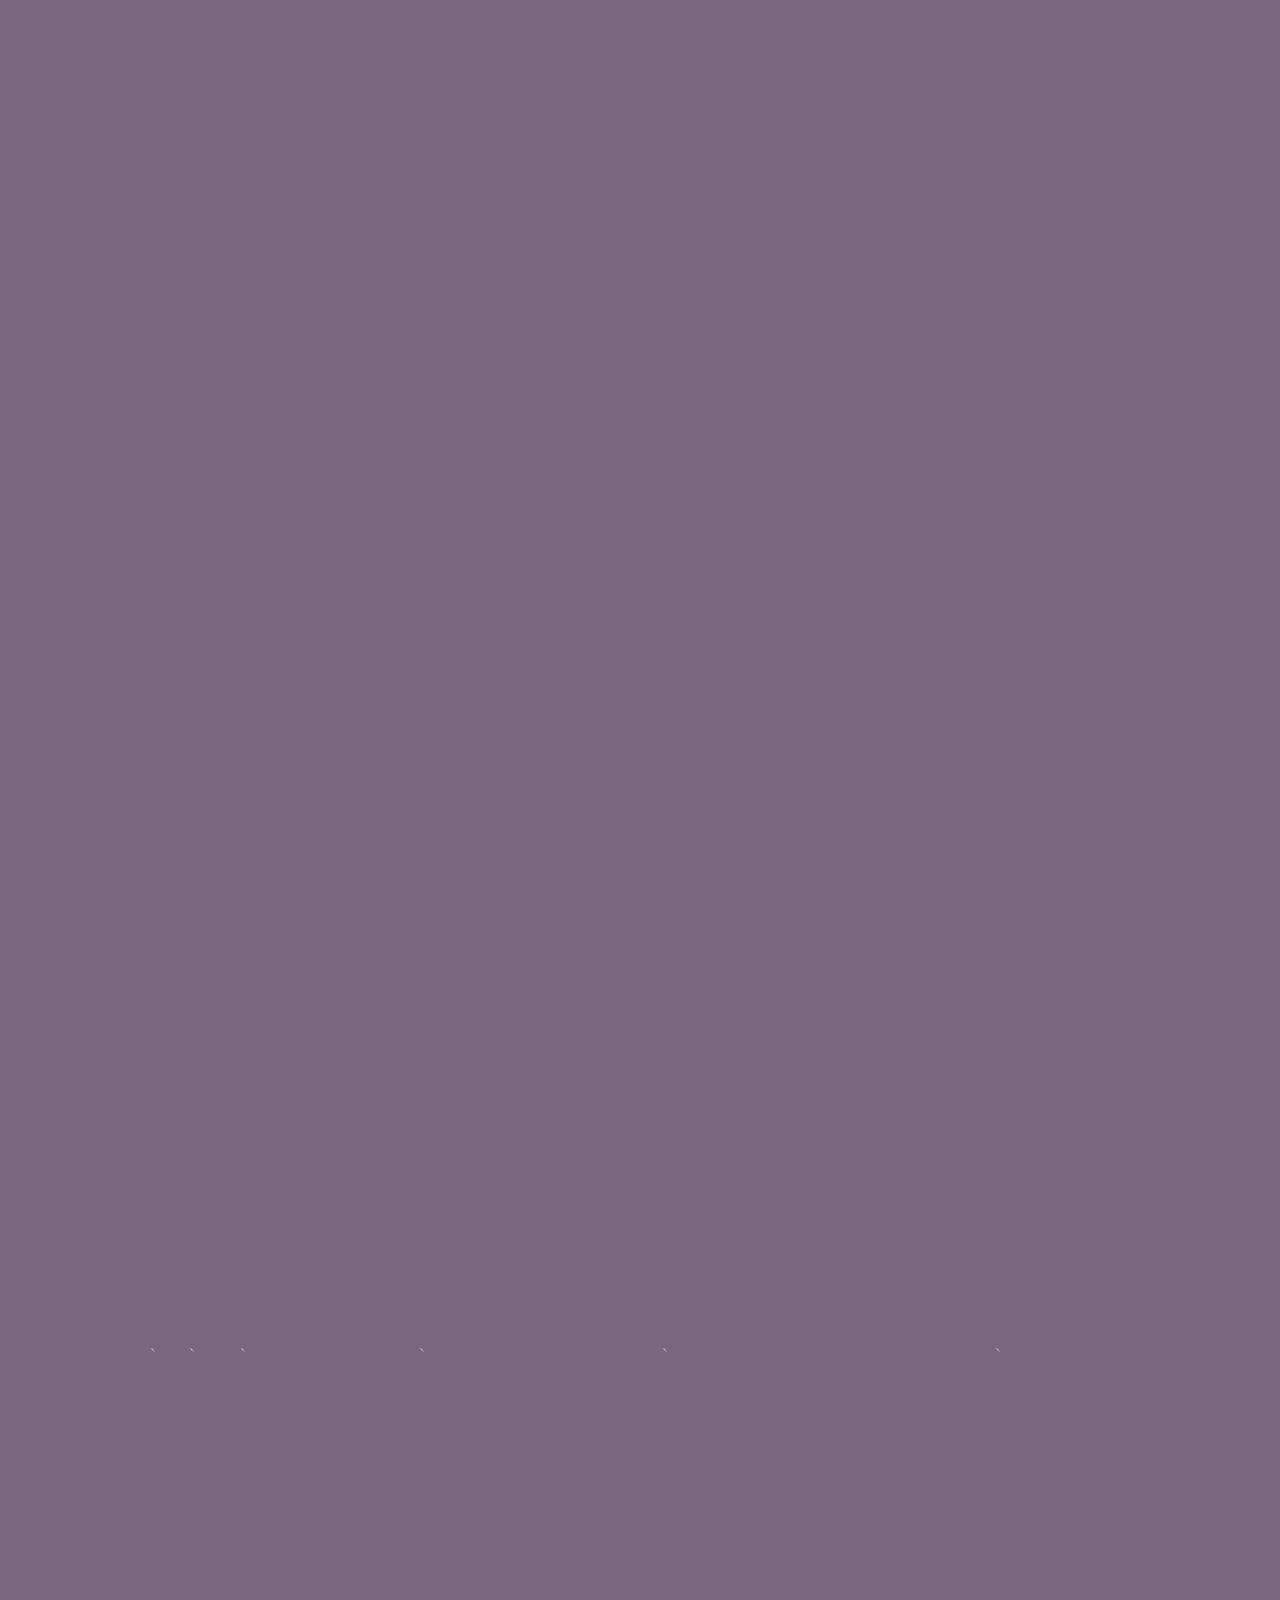
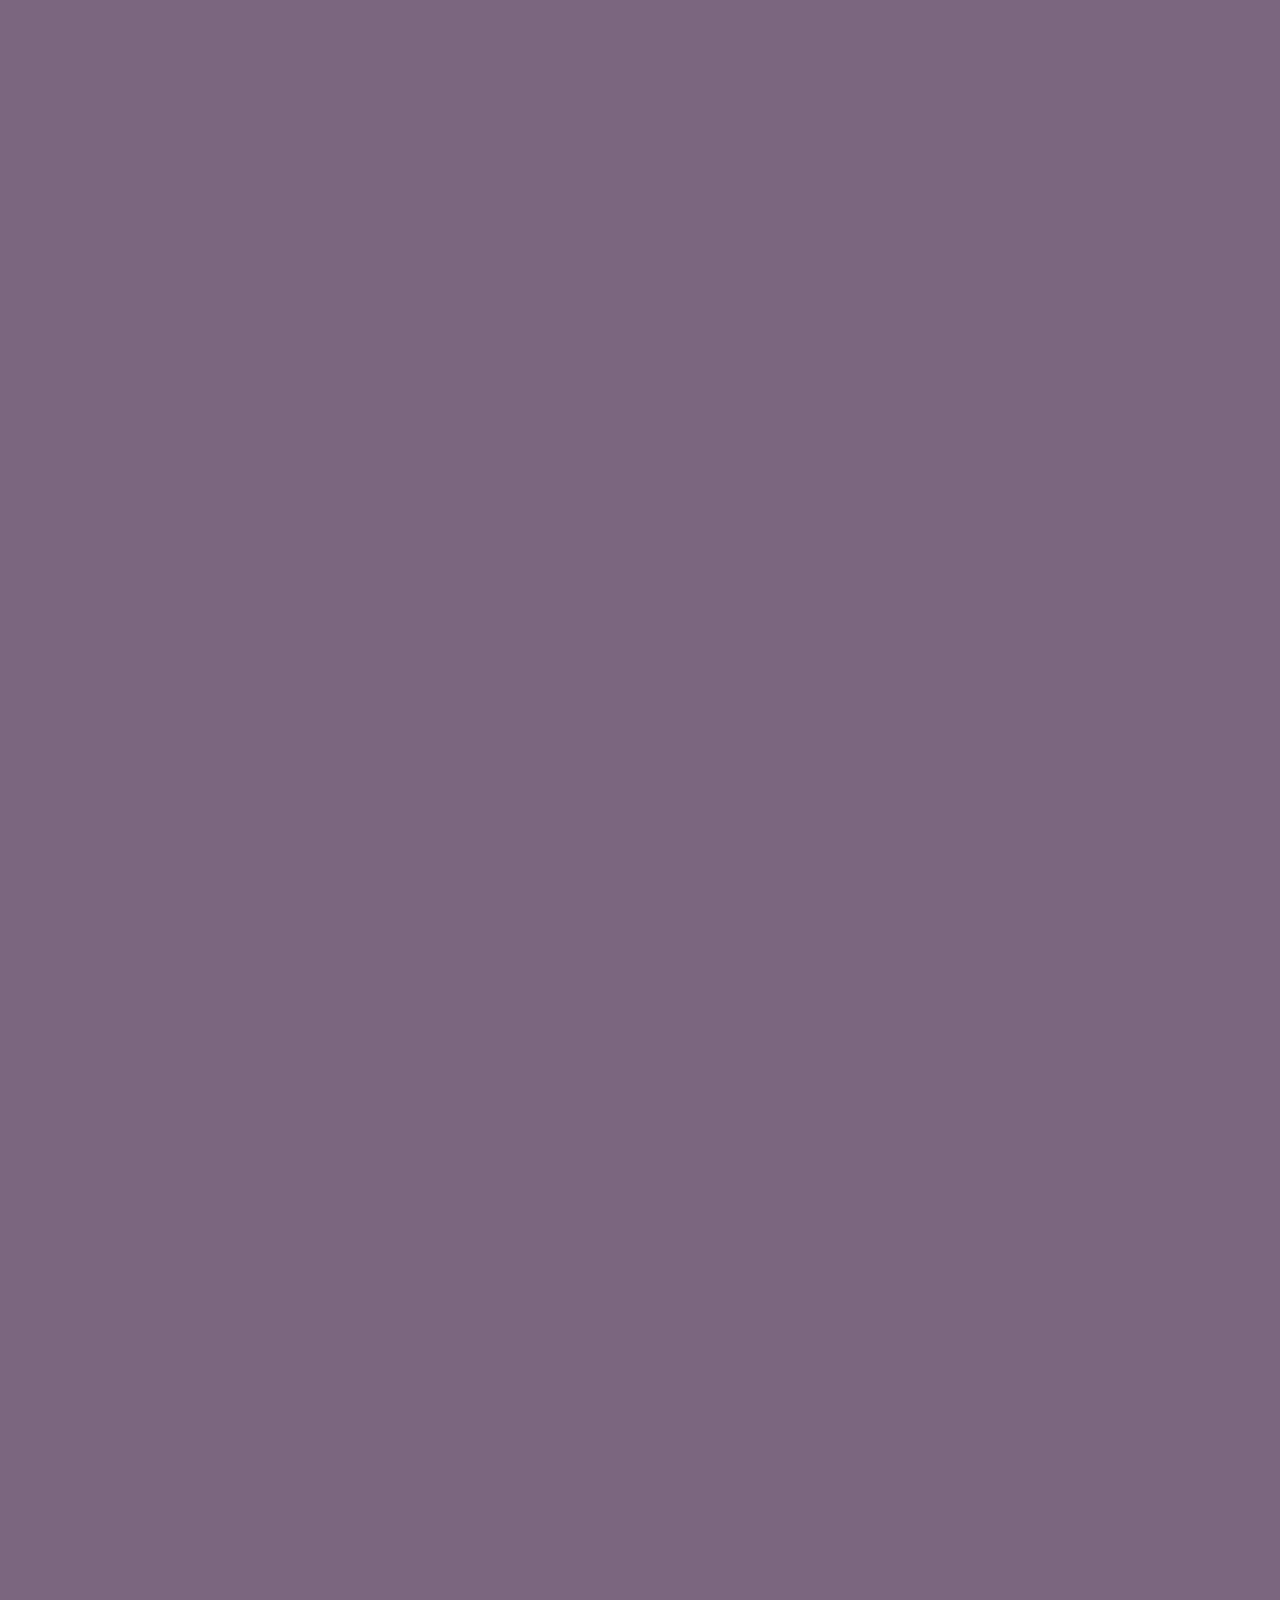
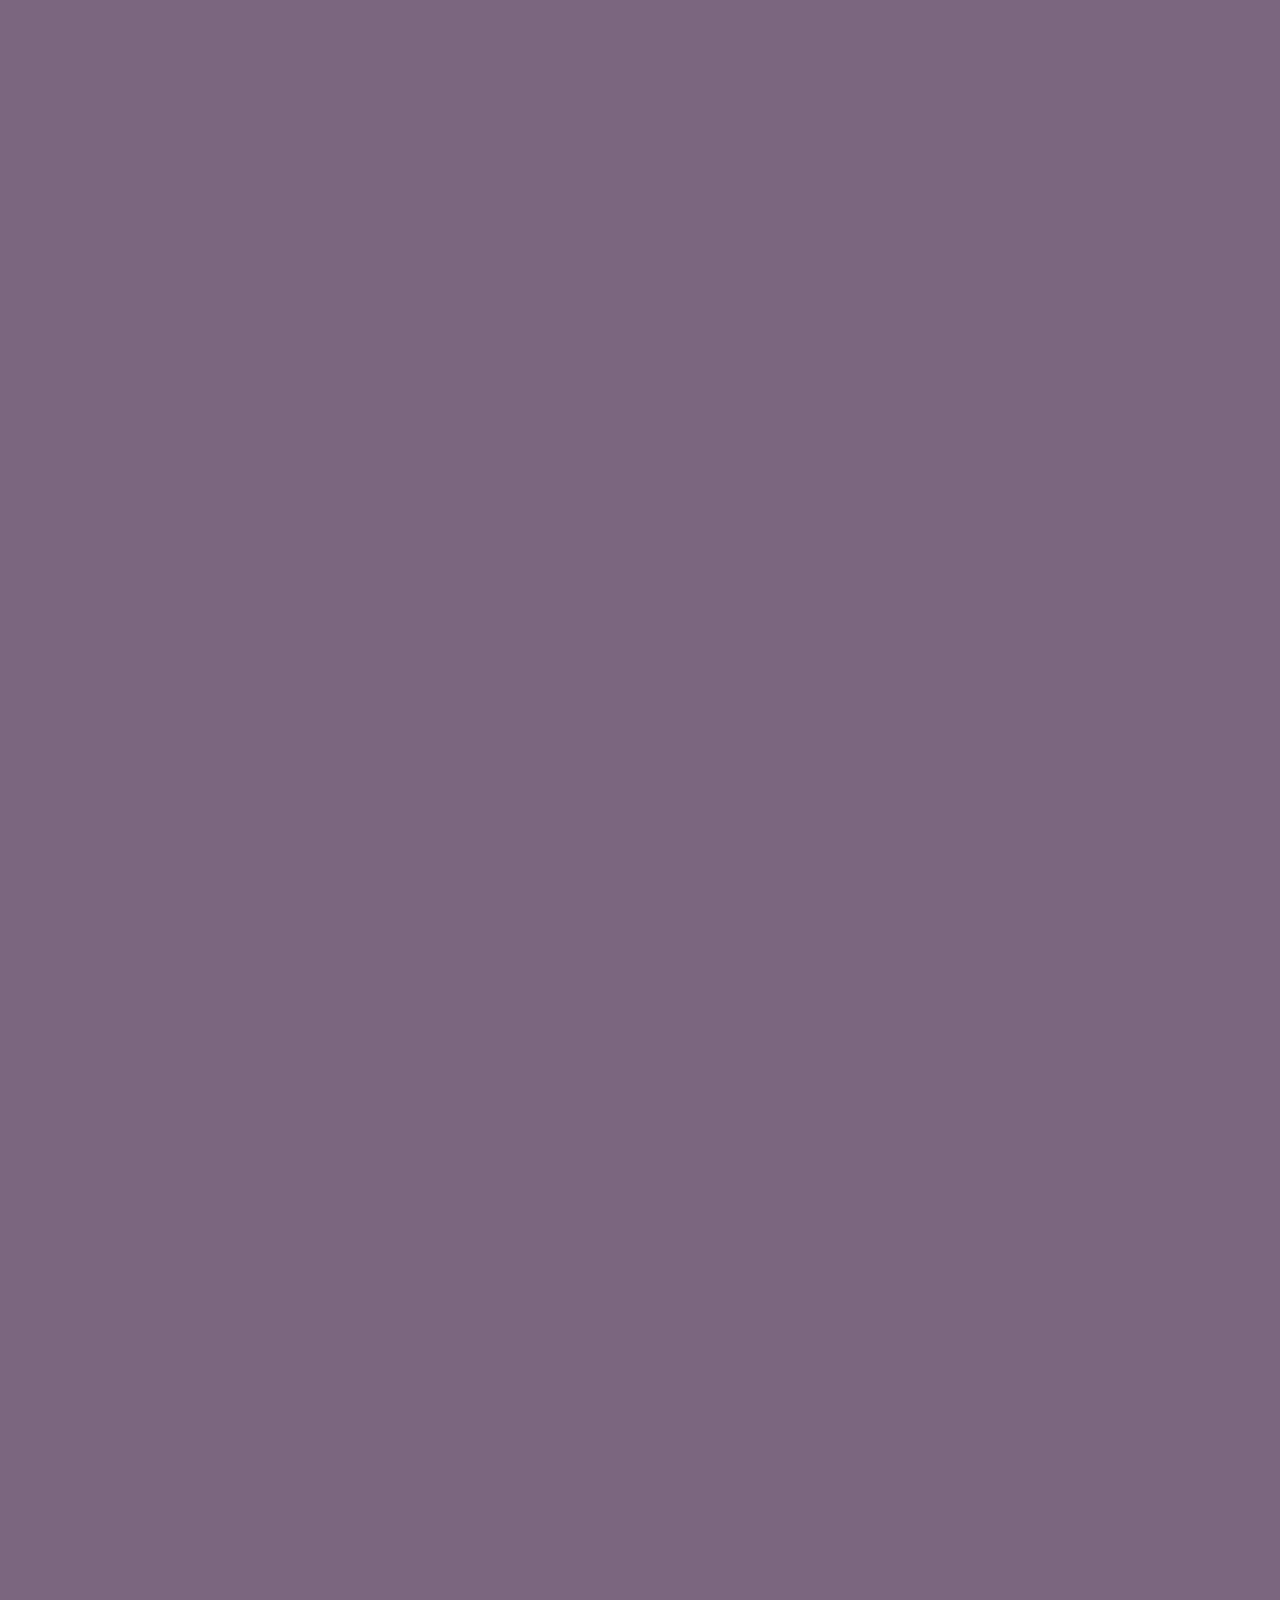
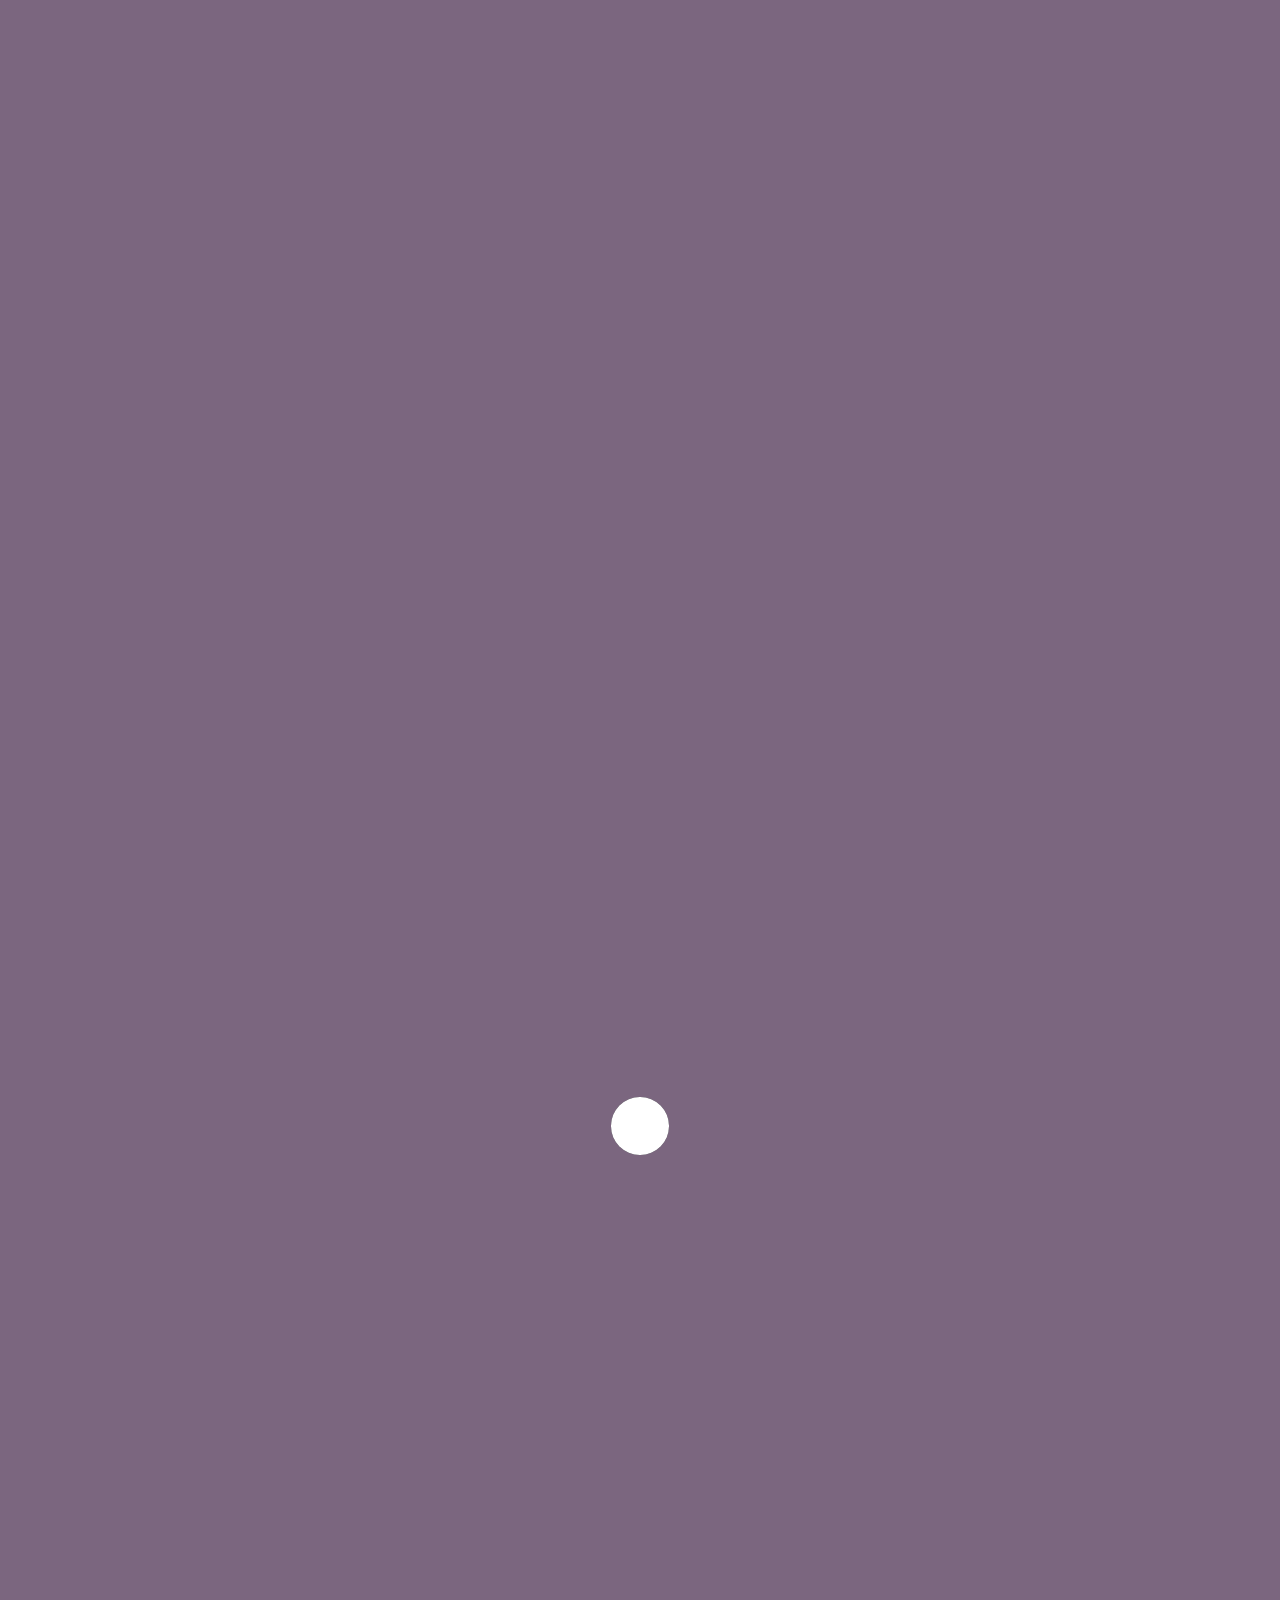
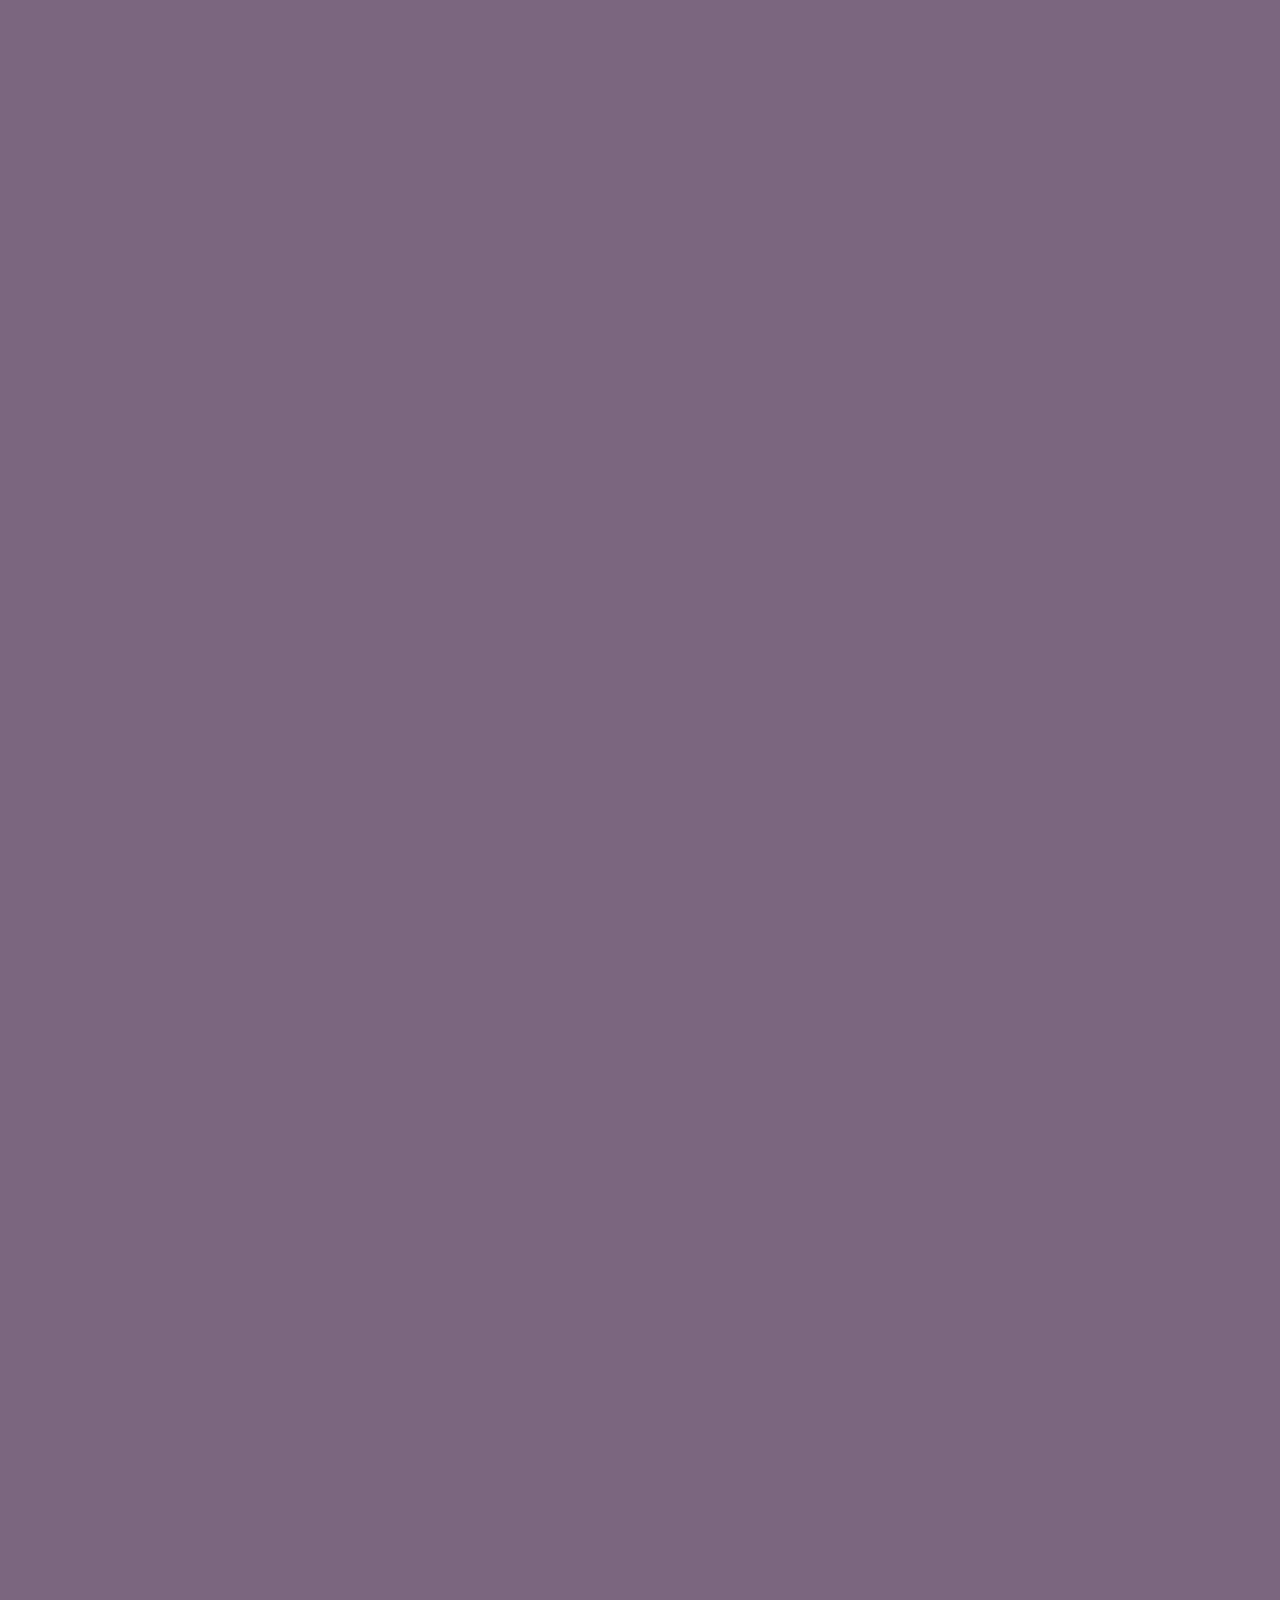
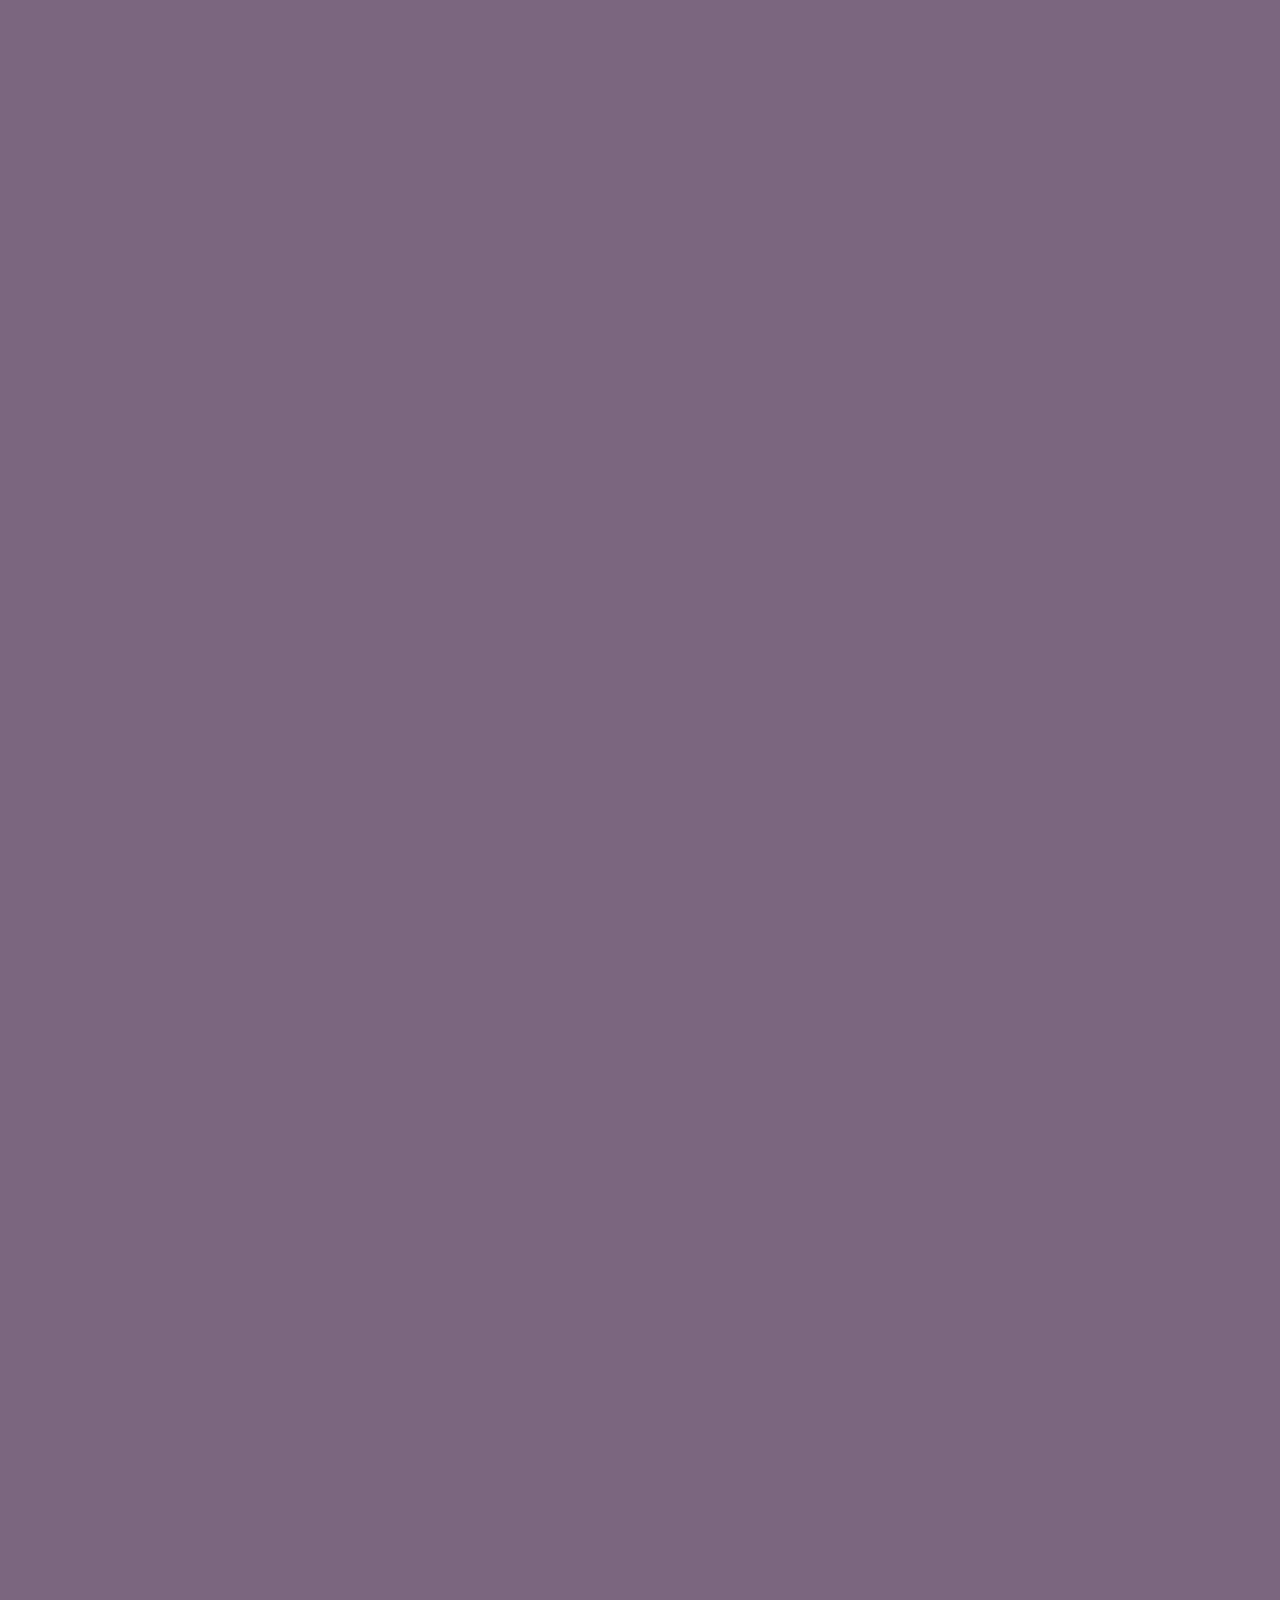
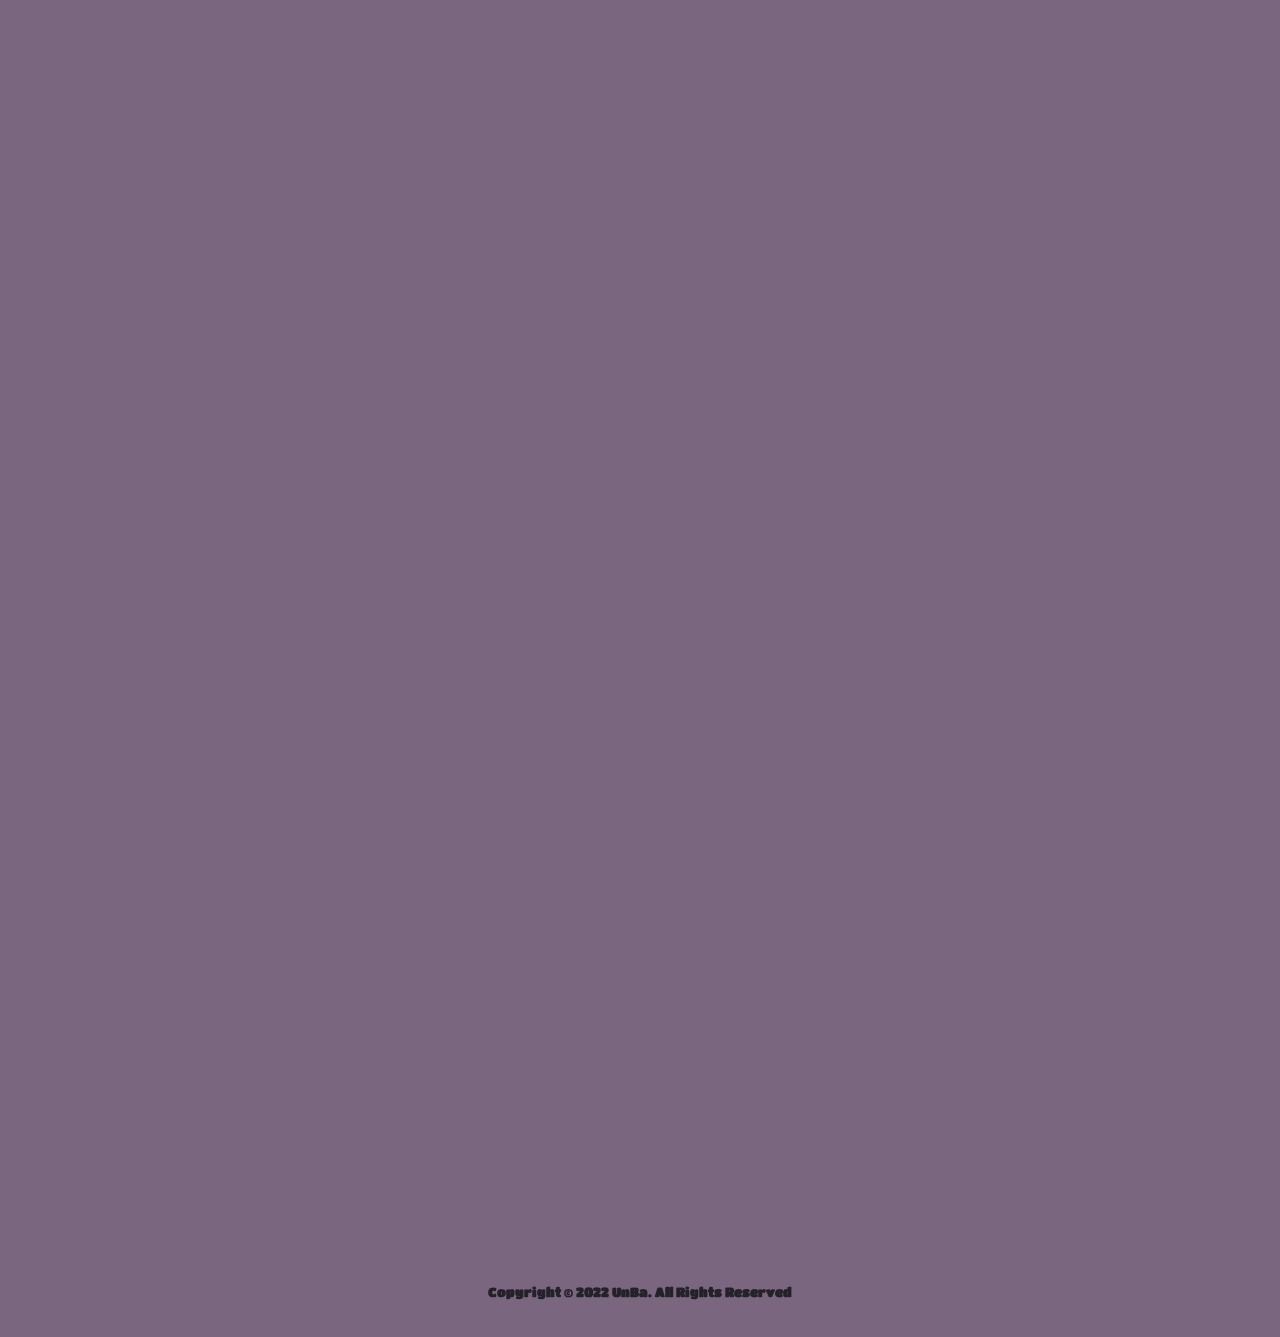
==== index.html @ 2942ca91 "Add files via upload" ====
<!DOCTYPE html>
<html lang="en">
  <head>
    <meta charset="UTF-8" />
    <meta http-equiv="X-UA-Compatible" content="IE=edge" />
    <meta name="viewport" content="width=device-width, initial-scale=1.0" />
    <title>寿海 浮ファンウェブ</title>
    <link rel="shortcut icon" type="x-icon" href="https://ik.imagekit.io/4bkho8jgt/icon_Wnj2rs8td.png?ik-sdk-version=javascript-1.4.3&updatedAt=1669892399037">
    <link rel="stylesheet" href="styles.css" />
    <style>
      @import url('https://fonts.googleapis.com/css2?family=Titan+One&family=Ubuntu&family=Yuji+Boku&display=swap');
    </style>
  </head>
  <body class="body unscrollable">
    <header class="intro bound">
      <container class="Opening">
        <img class="surprise left" src="https://ik.imagekit.io/4bkho8jgt/bikuri-2_2F2Bps3an.png?ik-sdk-version=javascript-1.4.3&updatedAt=1676387713660" >
        <img class="surprise right" src="https://ik.imagekit.io/4bkho8jgt/bikuri_MH5UkY7qO.png?ik-sdk-version=javascript-1.4.3&updatedAt=1676387713457" >
        <div class="rising-uki">
            <img class="rise" src="https://ik.imagekit.io/4bkho8jgt/final_HggkbCqEV.png?ik-sdk-version=javascript-1.4.3&updatedAt=1676465368901" >
        </div>
      </container>
      <container class="welcome-intro">
        <container class="welcoming-text">
          <h1 class="title">ウェルカム</h1>
          <img class="welcome-image" id="Home"src="https://ik.imagekit.io/4bkho8jgt/new_intro_2_4LM4aLQIB.png?updatedAt=1685713596821">
        </container>
        <div class="scroll-down-position">
          <div class="scroll-down">
            <ion-icon class='scroll-down-icon'name="chevron-down-outline"></ion-icon>
          </div>
        </div>
      </container>
      <div class="Bubble-container hidden-bubble">
        <div class="bubble-1"></div>
        <div class="bubble-2"></div>
        <div class="bubble-3"></div>
        <div class="bubble-4"></div>
        <div class="bubble-5"></div>
        <div class="bubble-6"></div>
      </div>
    </header>
    <container class="menu-position" >
      <ul class="menu" id="drag" >
        <div class="toggle">
          <ion-icon name="add-outline"></ion-icon>
        </div>
        <li style="--i:1;" class="active"><a href="#Home">
          <ion-icon name="home-outline"></ion-icon>
        </a></li>
        <li style="--i:2;"><a href="#Gallery">
          <ion-icon name="images-outline"></ion-icon>
        </a></li>
        <li style="--i:3;"><a href="#Twitter">
          <ion-icon name="logo-twitter"></ion-icon>
        </a></li>
        <li style="--i:4;"><a href="#Youtube">
          <ion-icon name="logo-youtube"></ion-icon>
        </a></li>
        <li style="--i:5;"><a href="https://marshmallow-qa.com/pu__kapuka?utm_medium=url_text&utm_source=promotion" target="_blank">
          <img src="https://ik.imagekit.io/4bkho8jgt/mashmallow_ETWmV0L0S.png?ik-sdk-version=javascript-1.4.3&updatedAt=1675033801403" >
        </a></li>
        <li style="--i:6;"><a href="#Info" >
          <ion-icon name="information-outline"></ion-icon>
        </a></li>
        <li style="--i:7;"><a href="#About-me">
          <ion-icon name="help-outline"></ion-icon>
        </a></li>
        <div class="indicator"></div>
      </ul>
    </container>
    <main class="main">
      <div class="gallery bound"id="Gallery" >
        <h1 class="section-name">カバーギャラリー</h1>
        <container class="img-container">
          <div class="img-wrapper one hidden">
            <a class="image-link bb1" href="https://www.youtube.com/watch?v=f6a8c-w-c-c&list=PLQnBvheMJRzrJqInvNfTO5baTjST0ryS0&index=22" alt="アイスクリーム"target="_blank" rel="noopener">
              <div class="expand-image expandBubble-one"></div>
             </a>
             <audio type="audio/mpeg" src="sound\v1.mp3" ></audio>
          </div>
          
          <div class="img-wrapper five hidden">
            <a class="image-link bb2" href="https://www.youtube.com/watch?v=eOHXZlZ_Ax8&list=PLQnBvheMJRzrJqInvNfTO5baTjST0ryS0&index=11" alt="ステラの座"target="_blank" rel="noopener">
              <div class="expand-image expandBubble-two"></div>
            </a>
            <audio type="audio/mpeg" src="sound\v2.mp3" ></audio>
          </div>

          <div class="img-wrapper six hidden">
            <a class="image-link bb3" href="https://www.youtube.com/watch?v=DQa92PkzEFA&list=PLQnBvheMJRzrJqInvNfTO5baTjST0ryS0&index=30" alt="パラレルラルラ"target="_blank" rel="noopener">
              <div class="expand-image expandBubble-three"></div>
            </a>
            <audio type="audio/mpeg" src="sound\v3.mp3" ></audio>
          </div>

          <div class="img-wrapper four return hidden">
            <a class="image-link bb4" href="https://www.youtube.com/watch?v=WXQKSXeHgUc&list=PLQnBvheMJRzrJqInvNfTO5baTjST0ryS0&index=6" alt="少女レイ"target="_blank" rel="noopener">
              <div class="expand-image expandBubble-four"></div>
            </a>
            <audio type="audio/mpeg" src="sound\v4.mp3" ></audio>
          </div>

          <div class="img-wrapper three hidden">
            <a class="image-link bb5" href="https://www.youtube.com/watch?v=9M2TTyyB18o&list=PLQnBvheMJRzrJqInvNfTO5baTjST0ryS0&index=17" alt="歩く"target="_blank" rel="noopener">
              <div class="expand-image expandBubble-five"></div>
            </a>
            <audio type="audio/mpeg" src="sound\v5.mp3" ></audio>
          </div>

          <div class="img-wrapper two hidden">
            <a class="image-link bb6" href="https://www.youtube.com/watch?v=4whjkjqnhlA&list=PLQnBvheMJRzrJqInvNfTO5baTjST0ryS0&index=12" alt="海底電光"target="_blank" rel="noopener">
              <div class="expand-image expandBubble-six"></div>
            </a>
            <audio type="audio/mpeg" src="sound\v6.mp3" ></audio>
          </div>

          <div class="img-wrapper three hidden">
            <a class="image-link bb7" href="https://www.youtube.com/watch?v=Oxj2VnXDGyQ&list=PLQnBvheMJRzrJqInvNfTO5baTjST0ryS0&index=31" alt="青と夏"target="_blank" rel="noopener">
              <div class="expand-image expandBubble-seven"></div>
            </a>
            <audio type="audio/mpeg" src="sound\v7.mp3" ></audio>
          </div>

          <div class="img-wrapper five middle hidden">
            <a class="image-link bb8" href="https://www.youtube.com/watch?v=Tgd5QHRIsgg&list=PLQnBvheMJRzrJqInvNfTO5baTjST0ryS0&index=3" alt="君が飛び降りるのなら"target="_blank" rel="noopener">
              <div class="expand-image expandBubble-eight"></div>
            </a>
            <audio type="audio/mpeg" src="sound\v8.mp3" ></audio>
          </div>

          <div class="img-wrapper four hidden">
            <a class="image-link bb9" href="https://www.youtube.com/watch?v=xiA6welwvwE&list=PLQnBvheMJRzrJqInvNfTO5baTjST0ryS0&index=20" alt="八月、某、月明かり"target="_blank" rel="noopener">
              <div class="expand-image expandBubble-nine"></div>
            </a>
            <audio type="audio/mpeg" src="sound\v9.mp3" ></audio>
          </div>

          <div class="img-wrapper two hidden">
            <a class="image-link bb10" href="https://www.youtube.com/watch?v=zeqxEF0SQKU&list=PLQnBvheMJRzqnIrh_oqaj9ZqrGYNMRpEA&index=8" alt="アカシア"target="_blank" rel="noopener">
              <div class="expand-image expandBubble-ten"></div>
            </a>
            <audio type="audio/mpeg" src="sound\v10.mp3" ></audio>
          </div>

          <div class="img-wrapper three hidden">
            <a class="image-link bb11" href="https://www.youtube.com/watch?v=9sr_tk0LFhs&list=PLQnBvheMJRzqnIrh_oqaj9ZqrGYNMRpEA&index=3" alt="INTERNET OVERDOSE"target="_blank" rel="noopener">
              <div class="expand-image expandBubble-eleventh"></div>
            </a>
            <audio type="audio/mpeg" src="sound\v11.mp3" ></audio>
          </div>

          <div class="img-wrapper six hidden ttExpand">
            <a class="image-link bb12" href="https://www.youtube.com/watch?v=-PIy4X2XVng&list=PLQnBvheMJRzqnIrh_oqaj9ZqrGYNMRpEA&index=7" alt="新世界"target="_blank" rel="noopener">
              <div class="expand-image expandBubble-twelfth"></div>
            </a>
            <audio type="audio/mpeg" src="sound\v12.mp3" ></audio>
          </div>

          <div class="img-wrapper one hidden">
            <a class="image-link bb13" href="https://www.youtube.com/watch?v=v0bm0kHhyHg&list=PLQnBvheMJRzqnIrh_oqaj9ZqrGYNMRpEA&index=10" alt="ポジティブ・パレード"target="_blank" rel="noopener">
              <div class="expand-image expandBubble-thirteen"></div>
            </a>
            <audio type="audio/mpeg" src="sound\v13.mp3" ></audio>
          </div>

          <div class="img-wrapper five hidden">
            <a class="image-link bb14" href="https://www.youtube.com/watch?v=4ijN-_UAwa8" alt="ポジティブ・パレード"target="_blank" rel="noopener">
              <div class="expand-image expandBubble-fourthteen"></div>
            </a>
            <audio type="audio/mpeg" src="sound\v14.mp3" ></audio>
          </div>

          <div class="img-wrapper special hidden">
            <a class="image-link" href="https://www.youtube.com/watch?v=eo7pjoWZbD0" alt="Booo!"target="_blank" rel="noopener">
              <div class="expand-image expandBubble-fifthteen"></div>
            </a>
            <audio type="audio/mpeg" src="sound\v15.mp3" ></audio>
          </div>

        </container>
      </div>
      <div class="twitter bound" id="Twitter">
        <div class="icon-button">
            <span class="Tbackground-collor"></span>
            <ion-icon name="logo-twitter" class="Icon"></ion-icon>
        </div>
        <div class="TwitterCard ">
          <div class="twitter-content ">
            <div class="twitter-navigation">
              <div class="twitter-arrow_back"></div>
              <div class="twitter-header">🧼寿海 浮🧼</div>
              <div class="twitter-subtext">*** 件のツイート</div>
            </div>
            <img class="twitter-wallpaper-one" src="https://ik.imagekit.io/4bkho8jgt/1500x500_tJrUaKfUJ.jfif?ik-sdk-version=javascript-1.4.3&updatedAt=1669952757064">
            <div class="twitter-bio">
              <div class="twitter-pre-bio">
                <div class="twitter-pfp"></div>
          
                <div class="twitter-btn"><a class="twitter-a" href="https://twitter.com/pu__kapuka" target="_blank">ツイッターリンク</a></div>
              </div>
              <div>
                <div class="twitter-header">🧼寿海 浮🧼</div>
                <div class="twitter-subtext">@pu__kapuka</div>
              </div>
              <div>#IRIAM で配信中の 
                  @kiwiliver
                   所属Vライバー！🧼ママ 
                  @0th_INwords
                   🧼ヘッダー 
                  @owapikopiko
                   🧼サブ 
                  @UkiUki_no_Uki
                   🐟溺クン 
                  @obore_te_iku
                   🧼FA #ウキ世絵（活動に使用することがあります）</div>
              <div>
                <span class="twitter-secondary">2020年8月からTwitterを利用しています</span></div>
              <div>
                *** <span class="twitter-secondary">フォロー中</span>
                *** <span class="twitter-secondary">フォロワー</span>
              </div>
            </div>
          
            <div class="twitter-tabs-one">
              <div class="twitter-selected"><a class="twitter-a" href="https://twitter.com/pu__kapuka" target="_blank">ツイート</a></div>
              <div><a class="twitter-a" href="https://twitter.com/pu__kapuka" target="_blank">ツイートと返信</a></div>
              <div><a class="twitter-a" href="https://twitter.com/pu__kapuka" target="_blank">メディア</a></div>
              <div><a class="twitter-a" href="https://twitter.com/pu__kapuka" target="_blank">いいね</a></div>
            </div>
          </div>
          <div class="twitter-content ">
              <div class="twitter-navigation ">
                <div class="twitter-arrow_back"></div>
                <div class="twitter-header">🧼ウキちゃん🧼</div>
                <div class="twitter-subtext">*** 件のツイート</div>
              </div>
              <img class="twitter-wallpaper-two" src="https://ik.imagekit.io/4bkho8jgt/kotomi_uki_2_vD9ky5VDS.jfif?ik-sdk-version=javascript-1.4.3&updatedAt=1668475505523">
              <div class="twitter-bio">
            
                <div class="twitter-pre-bio">
                  <div class="twitter-pfp-two"></div>
            
                  <div class="twitter-btn"><a class="twitter-a" href="https://twitter.com/UkiUki_no_Uki?s=20&t=3zlWr3QqUgMLVrE4hpBk0Q" target="_blank">ツイッターリンク</a></div>
                </div>
            
                <div>
                  <div class="twitter-header">🧼ウキちゃん🧼</div>
                  <div class="twitter-subtext">@UkiUki_no_Uki</div>
                </div>
            
                <div>脈絡がない！主に体調不良ツイートと作業進捗</div>
                <div>
                  <span class="twitter-secondary">2021年9月からTwitterを利用しています</span></div>
            
                <div>
                  *** <span class="twitter-secondary">フォロー中</span>
                  *** <span class="twitter-secondary">フォロワー</span>
                </div>
              </div>
              <div class="twitter-tabs-one">
                <div class="twitter-selected"><a class="twitter-a" href="https://twitter.com/UkiUki_no_Uki" target="_blank">ツイート</a></div>
                <div><a class="twitter-a" href="https://twitter.com/UkiUki_no_Uki" target="_blank">ツイートと返信</a></div>
                <div><a class="twitter-a" href="https://twitter.com/UkiUki_no_Uki" target="_blank">メディア</a></div>
                <div><a class="twitter-a" href="https://twitter.com/UkiUki_no_Uki" target="_blank">いいね</a></div>
              </div>
          </div>
        </div>
      </div>
      <div class="Youtube-Container bound"id="Youtube">
        <div class="bubbleContainer">
            <div class="yt-bubble">
                <span></span>
                <span></span>
            </div>
        </div>
        <container class="youtube" >
            <div class="yt-background">
              <container class="yt-playlist">
                <a href="https://www.youtube.com/playlist?list=PLQnBvheMJRzqUT62CIo2DcxlejSXyCeVB" target="_blank" rel="noopener"><div class="playlist playlist-one"></div></a>
                <a href="https://www.youtube.com/playlist?list=PLQnBvheMJRzreITllcBKHTiw53nIZpC7H" target="_blank" rel="noopener"><div class="playlist playlist-two"></div></a>
                <a href="https://www.youtube.com/playlist?list=PLQnBvheMJRzpAfw8XvLbUEaQIJiHkJpCK" target="_blank" rel="noopener"><div class="playlist playlist-three"></div></a>
                <a href="https://www.youtube.com/playlist?list=PLQnBvheMJRzrJqInvNfTO5baTjST0ryS0" target="_blank" rel="noopener"><div class="playlist playlist-four"></div></a>
                <a href="https://www.youtube.com/playlist?list=PLQnBvheMJRzqnIrh_oqaj9ZqrGYNMRpEA" target="_blank" rel="noopener"><div class="playlist playlist-five"></div></a>
                <a href="https://www.youtube.com/playlist?list=PLQnBvheMJRzp50m7MUQBbptvYjPhCztmb" target="_blank" rel="noopener"><div class="playlist playlist-six"></div></a> 
              </container>
              <div class="original-song">
                <a href="https://www.youtube.com/@KotomiUki/videos" target="_blank" rel="noopener">
                  <ion-icon class="song-play"name="play"></ion-icon>
                </a>
              </div>
            </div>
        </container>
      </div>
      <div class="info-container bound" id="Info">
        <div class="info-icon">
                <img src="https://ik.imagekit.io/4bkho8jgt/soap_icon_jnc5cmjCC.png?updatedAt=1682170525038" class="soap-icon">
                <div class="soap-background">
                    <div class="info-text">
                            <h1 class="info-introduction">自己紹介</h1>
                        <container class="info-section-1">
                            <div class="info-player"id="player"></div>
                            <h1 class="name">名前：寿海 浮</h1>
                            <h5 class="quote">歌いながらポケモンをするバーチャル女</h5>
                            <ul class="content-section-1">
                                <li class="info-content">年齢：23歳</li>
                                <li class="info-content">身長：150cm</li>
                                <li class="info-content">誕生日：1月1日　</li>
                                <li class="info-content">好き果物：マンゴー　</li>
                                <li class="info-content">大好きゲーム：ポケモン～！　</li>
                                <li class="info-content">好きポケモン：ダゲキ　</li>
                                <li class="info-content">好きタイプ：草ポケモンです～　</li>
                                <li class="info-content">ファンマーク：<img src="https://ik.imagekit.io/4bkho8jgt/soap_and_bubble_PD6xFhPXL.png?updatedAt=1682170646559" class="emoji"></li>
                                <li class="info-content">ファンネーム：ウキクサ（まだ決めないです）</li>
                            </ul>
                        </container>
                        <container class="info-section-2">
                            <h1 class="Activities">活動</h1>
                            <ul class="content-section-2">
                                <li class="info-content">Youtubeで配信を中心です</li>
                                <h3 class="info-content">- 内容は、ポケモンが中心で、たまに動画と歌の仕事もあります。</h3>
                                <li class="info-content">マシュマロから曲リクエスト受けるです</li>
                                <li class="info-content">主にTwitterで活動中</li>
                                <li class="info-content">たまにTwitcasting配信がある</li>
                                <h3 class="info-content">- カラオケ、動画作業です</h3>
                            </ul>
                        </container>
                        <container class="info-section-3">
                            <h1 class="Tag">タグ</h1>
                            <ul class="content-section-3">
                                <li class="info-content">配信予定表:　#おはウキ</li>
                                <li class="info-content">配信:　#なまウキ</li>
                                <li class="info-content">切り抜き:　#切り浮</li>
                                <li class="info-content">ファンアート:　#ウキ世絵 </li>
                                <h3 class="info-content">⊛活動に使用することがあります⊛</h3>
                            </ul>
                        </container>
                    </div>
                    <div class="profile-card-link ">
                      <a href="https://profcard.info/u/Ojt29bIE8HeF1xwg4y6xfCaCUjQ2">
                        <img class="profile-image"src="https://ik.imagekit.io/4bkho8jgt/logo_SExFzH44G.png?updatedAt=1682306862703" alt="プロフカード">
                      </a>
                    </div>
                </div>
        </div>
      </div>
      <div class="end bound">
        <h1 class="copyright">Copyright © 2022 UnBa. All Rights Reserved</h1>
      </div>
    </main>
    <script src="https://cdnjs.cloudflare.com/ajax/libs/gsap/3.11.3/gsap.min.js"></script>
    <script src="https://cdnjs.cloudflare.com/ajax/libs/gsap/3.11.3/ScrollTrigger.min.js"></script>
    <script src="https://cdnjs.cloudflare.com/ajax/libs/gsap/3.11.3/Draggable.min.js"></script>
    <script type="module" src="https://unpkg.com/ionicons@5.5.2/dist/ionicons/ionicons.esm.js"></script>
    <script nomodule src="https://unpkg.com/ionicons@5.5.2/dist/ionicons/ionicons.js"></script>
    <script type="text/javascript">
      <!--
      if (screen.width <= 900) {
      document.location = "mobile.html";
      }
      //-->
      </script>
    <script src="main.js"></script>
</body>
</html>
---- styles.css ----
@media (max-width: 767px){
.headerIntro{
display: none;
}
}
@media (max-width: 1024px){
    .welcome-image{
        width: 25vw!important;
    }
}
/*Html/body*/
*{
margin: 0;
padding: 0;
box-sizing: border-box;
}
:root{
--color:#7B667F;
--second-color:#b274a8;
--text-color:#4E4351;
--bkg-color: #16161d;
--wallpaper-color: #3e5366;
--primary-color: white;
--secondary-text: #8898a6;
--border-color: #38444d;
--pfp-border: 4px;
--classic-blue: 29, 161, 241;
--accent-color-rgb: var(--classic-blue);
--accent-color: rgb(var(--accent-color-rgb));
--main-font-family:'tetsubin-gothic', sans-serif;
}
html{
scroll-behavior: smooth;
scroll-snap-type: y mandatory;
scrollbar-width: none;
-ms-overflow-style: none;
scroll-padding-top: 10px;
}
::-webkit-scrollbar {
width: 1px;
height: 1px;
}
::-webkit-scrollbar-button {
width: 3px;
height: 3px;
}
body{
background-color: var(--color);
}
/*Intro*/
.intro{
width: 100vw;
height: 100vh;
}
.opening{
width: 100vw;
height: 100vh;
position: relative;
}
.surprise{
width: 15vw;
height: 20vw;
position: absolute;
bottom: 0;
}
.left{
opacity: 0;
left: -200px;
bottom: -20px;
}
.right{
opacity: 0;
right: -200px;
bottom: -20px;
}
.rising-uki{
display: grid;
place-items: center;
}
.rise{
position: absolute;
bottom:-100vh;
opacity: 0;
max-width: 40vw;
}
.welcome-intro{
width: 100vw;
height: 80vh;
position: absolute;
}
.welcoming-text{
display: grid;
place-items: center;
}
.welcome-image{
position: relative;
top:0;
width: 18vw;
opacity: 0;
pointer-events: none;
}
.title {
font-size:8em;
letter-spacing: 5px;
margin: 2vh;
color: var(--text-color);
overflow: hidden;
font-family:var(--main-font-family);
opacity: 0;
}
.scroll-down-position{
display: grid;
place-items: center;
}
.scroll-down{
position: relative;
bottom:-20vh;
width: 50px;
height: 50px;
border-radius: 100%;
border:  2px solid #393833;
font-size: 35px;
overflow: hidden; 
display: flex;
flex-flow: column;
align-items: center;
justify-content: center;
opacity: 0;
}
.scroll-down-icon{
color: white;
animation: scrollDown 2s ease infinite;
}
/*Gallery*/
.gallery{
position: relative;
top: 0;
display: grid;
place-items: center;
opacity: 0;
transition: 0.8s ease-in-out;
}
.gallery h1{
opacity: 0;
font-size: 4em;
color: var(--text-color);
font-family: var(--main-font-family);
}
.img-container{
height: 500vh;
width: 100vw;
display: grid;
place-items: center;
margin-top: 20rem;
opacity: 1;
}
.img-wrapper{
max-width: 55vw;
max-height: 50vh;
position: flex;
bottom: 100vh;
border-radius: 50px;
z-index: 999;
opacity: 0; 
}
.img-wrapper .image-link {
overflow: hidden;
display: block;
padding: 15px ;
background: #efecdb;
border-radius: 50%;
transition: 0.5s ease-in-out;
}
.expand-image {
width: 150px;
height: 150px;
border-radius: 50%;
filter: blur(30px);
background-size: cover;
background-repeat: no-repeat;
transition: 0.5s ease-in-out;
}
.img-wrapper .image-link:hover{
border-radius: 20px;
transition: 0.5s ease;
}
.image-link:hover .expand-image{ 
width: 30vw;
height: 16vw;
border-radius: 20px;
filter: blur(0px);
transition: 0.5s ease;
}
.expandBubble-one{
background-image: url(https://ik.imagekit.io/4bkho8jgt/1_SIlegfOBe.jpg?ik-sdk-version=javascript-1.4.3&updatedAt=1666837903035);
}
.expandBubble-two{
background-image: url(https://ik.imagekit.io/4bkho8jgt/2_HGolETi29.jpg?ik-sdk-version=javascript-1.4.3&updatedAt=1666837902443);
}
.expandBubble-three{
background-image: url(https://ik.imagekit.io/4bkho8jgt/3_QgISd1V2j.jpg?ik-sdk-version=javascript-1.4.3&updatedAt=1666837902325);
}
.expandBubble-four{
background-image: url(https://ik.imagekit.io/4bkho8jgt/4_yGO-LYlt17.jpg?ik-sdk-version=javascript-1.4.3&updatedAt=1666837902520);
}
.expandBubble-five{
background-image: url(https://ik.imagekit.io/4bkho8jgt/5_ivF2l0TVV4.jpg?ik-sdk-version=javascript-1.4.3&updatedAt=1666837902584);
}
.expandBubble-six{
background-image: url(https://ik.imagekit.io/4bkho8jgt/6_Y0h5tY2wZ.jpg?ik-sdk-version=javascript-1.4.3&updatedAt=1666837902668);
}
.expandBubble-seven{
background-image: url(https://ik.imagekit.io/4bkho8jgt/7_I_qCCq5Ikv.jpg?ik-sdk-version=javascript-1.4.3&updatedAt=1666837902658);
}
.expandBubble-eight{
background-image: url(https://ik.imagekit.io/4bkho8jgt/8_LxuVl59sLH.jpg?ik-sdk-version=javascript-1.4.3&updatedAt=1666837902299);
}
.expandBubble-nine{
background-image: url(https://ik.imagekit.io/4bkho8jgt/9_Lw0Vy1Wu9.jpg?ik-sdk-version=javascript-1.4.3&updatedAt=1666837902270);
}
.expandBubble-ten{
background-image: url(https://ik.imagekit.io/4bkho8jgt/10_N0wT8lHKSx.jpg?ik-sdk-version=javascript-1.4.3&updatedAt=1666837902353);
}
.expandBubble-eleventh{
background-image: url(https://ik.imagekit.io/4bkho8jgt/11_YFktlqRE6.jpg?ik-sdk-version=javascript-1.4.3&updatedAt=1666837905849);
}
.expandBubble-twelfth{
background-image: url(https://ik.imagekit.io/4bkho8jgt/12_MFZfdBLtw.jpg?ik-sdk-version=javascript-1.4.3&updatedAt=1666837905294);
}
.expandBubble-thirteen{
background-image: url(https://ik.imagekit.io/4bkho8jgt/13_fj-Q1true.jpg?ik-sdk-version=javascript-1.4.3&updatedAt=1666837905717);
}
.expandBubble-fourthteen{
background-image: url(https://ik.imagekit.io/4bkho8jgt/4ijN-_UAwa8-HD_yqWJAhM4C.jpg?ik-sdk-version=javascript-1.4.3&updatedAt=1676301754798);
}
.expandBubble-fifthteen{
background-image: url(https://ik.imagekit.io/4bkho8jgt/Happy_birthday1.jpg?updatedAt=1666838066472);
}
.one{
transform: translateX(-6rem);
}
.two{
transform: translateX(28rem)
}
.three{
transform: translateX(-23rem)
}
.four{
transform: translateX(22rem)
}
.five{
transform: translateX(-18rem)
}
.six{
transform: translateX(9rem)
}
.bb1{
-webkit-box-shadow: 0 10px 50px #e59001;
-moz-box-shadow: 0 10px 50px #e59001;
box-shadow: 0 10px 50px #e59001;
}
.bb2{
-webkit-box-shadow: 0 10px 50px #0f0923;
-moz-box-shadow: 0 10px 50px #0f0923;
box-shadow: 0 10px 50px #0f0923;
}
.bb3{
-webkit-box-shadow: 0 10px 50px #62d2fa;
-moz-box-shadow: 0 10px 50px #62d2fa;
box-shadow: 0 10px 50px #62d2fa;
}
.bb4{
-webkit-box-shadow: 0 10px 50px #00c7f1;
-moz-box-shadow: 0 10px 50px #00c7f1;
box-shadow: 0 10px 50px #00c7f1;
}
.bb5{
-webkit-box-shadow: 0 10px 50px #329f8c;
-moz-box-shadow: 0 10px 50px #329f8c;
box-shadow: 0 10px 50px #329f8c;
}
.bb6{
-webkit-box-shadow: 0 10px 50px #16e3ff;
-moz-box-shadow: 0 10px 50px #16e3ff;
box-shadow: 0 10px 50px #16e3ff;
}
.bb7{
-webkit-box-shadow: 0 10px 50px #b1df97;
-moz-box-shadow: 0 10px 50px #b1df97;
box-shadow: 0 10px 50px #b1df97;
}
.bb8{
-webkit-box-shadow: 0 10px 50px white;
-moz-box-shadow: 0 10px 50px white;
box-shadow: 0 10px 50px white;
}
.bb9{
-webkit-box-shadow: 0 10px 50px #113356;
-moz-box-shadow: 0 10px 50px #113356;
box-shadow: 0 10px 50px #113356;
}
.bb10{
-webkit-box-shadow: 0 10px 50px #84f6ff;
-moz-box-shadow: 0 10px 50px #84f6ff;
box-shadow: 0 10px 50px #84f6ff;
}
.bb11{
-webkit-box-shadow: 0 10px 50px #7b496c;
-moz-box-shadow: 0 10px 50px #7b496c;
box-shadow: 0 10px 50px #7b496c;
}
.bb12{
-webkit-box-shadow: 0 10px 50px #58527e;
-moz-box-shadow: 0 10px 50px #58527e;
box-shadow: 0 10px 50px #58527e;
}
.bb13{
-webkit-box-shadow: 0 10px 50px #341946;
-moz-box-shadow: 0 10px 50px #341946;
box-shadow: 0 10px 50px #341946;
}
.bb14{
-webkit-box-shadow: 0 10px 50px #84f7d0;
-moz-box-shadow: 0 10px 50px #84f7d0;
box-shadow: 0 10px 50px #84f7d0;
}
.img-wrapper.special{
border-radius: 50%;
animation: special-float 8s linear infinite!important;
}
/*Bubbles*/
div[class^=bubble-] {
height: 1px;
width: 1px;
position: absolute;
background-color: rgba(0, 141, 210, 0.3);
border-radius: 50%;
transform: translateX(-100%);
}
div[class^=bubble-]:after {
content: "";
position: absolute;
height: 85%;
width: 85%;
border-top: 3px solid rgba(255, 255, 255, 0.82);
border-bottom: 1.5px solid rgba(255, 255, 255, 0.63);
border-radius: 50%;
left: 50%;
top: 50%;
transform: translate3d(-50%, -50%, 0) rotateZ(-45deg);
}
.bubble-1 {
bottom: -50%;
left: 12%;
-webkit-animation: bubble-movement 6.5s ease-in -0.25s;
animation: bubble-movement 6.5s ease-in -0.25s;
}
.bubble-2 {
bottom: -50%;
left: 52%;
-webkit-animation: bubble-movement 6.5s ease-in -1.6s;
animation: bubble-movement 6.5s ease-in -1.6s;
}
.bubble-3 {
bottom: -50%;
left: 78%;
-webkit-animation: bubble-movement 6.5s ease-in -2.6s;
animation: bubble-movement 6.5s ease-in -2.6s;
}
.bubble-4 {
bottom: -50%;
left: 15%;
-webkit-animation: bubble-movement 6.5s ease-in -2.28s;
animation: bubble-movement 6.5s ease-in -2.28s;
}
.bubble-5 {
bottom: -50%;
left: 19%;
-webkit-animation: bubble-movement 6.5s ease-in -1.54s;
animation: bubble-movement 6.5s ease-in -1.54s;
}
.bubble-6 {
bottom: -50%;
left: 33%;
-webkit-animation: bubble-movement 6.5s ease-in -0.96s;
animation: bubble-movement 6.5s ease-in -0.96s;
}
/*Menu*/
.menu-position{
opacity: 0;
position: absolute;
width: 100vw;
height: 0.01pt;
display: grid;
z-index: 1;
place-items: center;
top: 50vh;
}
.menu{
position: relative;
width: 100px;
height: 100px;
display: flex;

text-indent: -9999px;
justify-content: center;
align-items: center;
}
.menu .toggle{
position: absolute;
width: 75px;
height: 75px;
background: white;
-webkit-box-shadow: 20px 20px 40px -6px rgba(0,0,0,0.2);
-moz-box-shadow: 20px 20px 40px -6px rgba(0,0,0,0.2);
box-shadow: 20px 20px 40px -6px rgba(0,0,0,0.2);
backdrop-filter: blur(2.8px);
-webkit-backdrop-filter: blur(2.8px);
color: var(--bkg-color);
border-radius: 50%;
display: flex;
justify-content: center;
align-items: center;
font-size: 3em;
cursor: pointer;
transition: 0.5s ;
filter: opacity(0.1);
}
.menu .toggle:hover{
filter: opacity(1);
text-indent: -9999px;
}
.menu .toggle.active{
transform: rotate(315deg);
-webkit-box-shadow: 0 0 0 58px #fff;
-moz-box-shadow: 0 0 0 58px #fff;
box-shadow:0 0 0 58px #fff;
background: var(--color);
color:#fff;
filter: opacity(1);
}
.menu li{
position: absolute;
left: -53px;
list-style: none;
transform: rotate(calc(360deg/7 *var(--i)))
translateX(2px);
transform-origin: 100px;
visibility: hidden;
opacity: 0;
transition: 0.5s;
z-index: 2;
}
.menu.active li{
visibility: visible;
opacity: 1;
}
.menu li a{
display: flex;
justify-content: center;
align-items: center;
width: 55px;
height: 25px;
font-size: 1.75em;
color: var(--color);
transform: rotate(calc(360deg/-7 *var(--i)));
border-radius: 50%;
}
.menu.active li.active{
transform: rotate(calc(360deg/7 *var(--i)))
translateX(-10px);
}
.indicator{
position: absolute;
left:calc(50%+2.5px);
width: 195px;
height: 1px;
background-color: transparent;
pointer-events: none;
transition: 0.5s;
}
.indicator::before{
content: "";
position: absolute;
top:30px;
left:120px;
width: 55px;
height: 55px;
border-radius: 50%;
transition: 0.3s ease-out;
opacity: 0;
}
.menu.active .indicator::before{
opacity:1;
position: absolute;
top:-83px;
left:6px;
background-color: #29fd53;
-webkit-box-shadow: 0 0 0 6px var(--color);
-moz-box-shadow: 0 0 0 6px var(--color);
box-shadow: 0 0 0 6px var(--color);
}
.menu li:nth-child(2).active ~.indicator{
transform: translateX(6px) translateY(-6px) rotate(0deg);
}
.menu li:nth-child(3).active ~.indicator{
transform: translateX(18px) translateY(6px) rotate(45deg);
}
.menu li:nth-child(4).active ~.indicator{
transform: translateX(4px) translateY(20px) rotate(99deg);
}
.menu li:nth-child(5).active ~.indicator{
transform: translateX(-18px) translateY(35px)rotate(140deg);
}
.menu li:nth-child(6).active ~.indicator{
transform: translateX(-42px) translateY(19px)rotate(188deg);
}
.menu li:nth-child(7).active ~.indicator{
transform: translateX(-63px) translateY(-20px)rotate(225deg);
}
.menu li:nth-child(8).active ~.indicator{
transform: translateX(-30px) translateY(-64px)rotate(270deg);
}
/*Twitter*/
.twitter{
    margin-top: 10vh;
    height: 150vh;
    width: 100vw;
    display: flex;
    align-items: top;
    justify-content: center;
    font-family: 'Ubuntu', sans-serif;
    
    }
    .icon-button {
    height: 3.6rem;
    width: 3.6rem;
    background-color: white;
    border-radius: 50%;
    cursor: pointer;
    font-size: 2.0rem;
    position: absolute;
    text-align: center;
    z-index: 1;
    -webkit-user-select: none;
    -moz-user-select: none;
    -ms-user-select: none;
    user-select: none;
    opacity: 1;
    transition: 0.5s ease-in-out;
    }
    .TwitterCard {
    height: 3.6rem;
    width: 3.6rem;
    background-color: var(--bkg-color);
    border-radius: 50%;
    position: absolute;
    transition: 1s;
    }
    .icon-button span {
    border-radius: 0;
    display: block;
    height: 0;
    width: 0;
    left: 50%;
    margin: 0;
    position: absolute;
    top: 50%;
    -webkit-transition: all 0.3s;
    -moz-transition: all 0.3s;
    -o-transition: all 0.3s;
    transition: all 0.3s;
    
    }
    .icon-button:hover span {
    width: 3.6rem;
    height: 3.6rem;
    border-radius: 3.6rem;
    margin: -1.8rem;
    filter: brightness(1);
    }
    .icon-button.expand{
    opacity: 0.8;
    transition: 0.5s ease-in-out;
    }
    .Tbackground-collor {
    background-color: #4099ff;
    }
    .icon-button .Icon {
    background: none;
    color: #4099ff;
    height: 3.6rem;
    left: 10px;
    line-height: 3.6rem;
    position: absolute;
    top: 0;
    -webkit-transition: all 0.3s;
    -moz-transition: all 0.3s;
    -o-transition: all 0.3s;
    transition: all 0.3s;
    width: 2.6rem;
    z-index: 10;
    }
    .icon-button .icon-twitter {
    color: #4099ff;
    }
    .icon-button:hover .icon-twitter {
    color: white;
    }
    .icon-button:hover .Icon {
    color: white;
    }
    .TwitterCard.expand{
    height: 200vh;
    width: 100vw;
    background-color: var(--bkg-color);
    border-radius: 20px;
    transition: 2s;
    display: grid;
    place-items: center;
    grid-template-columns: repeat(2 1fr);
    position: relative;
    }
    .twitter-content {
    opacity: 0;
    }
    .TwitterCard.expand .twitter-content{
    opacity: 1;
    width: 60vw;
    border: 3px solid var(--border-color);
    border-radius: 20px;
    transition: 3s ease-in-out;
    
    }
    .twitter-header {
    font-size: 18px;
    font-weight: 800;
    color: var(--primary-color);
    }
    .twitter-secondary {
    color: var(--secondary-text);
    }
    .twitter-subtext {
    font-size: 14px;
    color: var(--secondary-text);
    margin-top: 3px;
    }
    .twitter-a {
    color: var(--accent-color);
    text-decoration: none;
    }
    
    .twitter-navigation {
    display: grid;
    grid-template: auto auto / 60px auto;
    padding: 8px;
    
    }
    .twitter-arrow_back {
    grid-row: 1/3;
    align-self: center;
    margin-left: 10px;
    cursor: pointer;
    position: relative;
    }
    .twitter-arrow_back > svg {
    fill: var(--accent-color);
    width: 25px;
    }
    .twitter-wallpaper-one {
    width: 100%;
    height: auto;
    overflow: hidden;
    border-radius: 15px;
    
    }
    .twitter-wallpaper-two {
    width: 100%;
    height: auto;
    overflow: hidden;
    border-radius: 15px;
    }
    .twitter-pre-bio {
    display: flex;
    justify-content: flex-end;
    position: relative;
    padding-bottom: 12px;
    }
    .twitter-pfp {
    width: calc(130px - 2 * var(--pfp-border));
    height: calc(130px - 2 * var(--pfp-border));
    position: absolute;
    bottom: 0%;
    left: 0%;
    border-radius: 50%;
    border: var(--pfp-border) solid var(--bkg-color);
    background-image: url("https://ik.imagekit.io/4bkho8jgt/icon_popw-O2de.jpg?updatedAt=1669684716760");
    background-size: cover;
    }
    .twitter-pfp-two{
    width: calc(130px - 2 * var(--pfp-border));
    height: calc(130px - 2 * var(--pfp-border));
    position: absolute;
    bottom: 0%;
    left: 0%;
    border-radius: 50%;
    border: var(--pfp-border) solid var(--bkg-color);
    background-image: url("https://ik.imagekit.io/4bkho8jgt/profile_dLXI0ntzx.jpg?ik-sdk-version=javascript-1.4.3&updatedAt=1668391976830");
    background-size: cover;
    }
    .twitter-pfp-two:hover:after {
    content: "";
    background-color: var(--bkg-color);
    width: 100%;
    height: 100%;
    border-radius: 50%;
    position: absolute;
    opacity: 0.1;
    }
    .twitter-btn {
    font-weight: 600;
    border: 1px solid var(--accent-color);
    color: var(--accent-color);
    padding: 12px 20px;
    border-radius: 200px;
    cursor: pointer;
    background-color: rgba(var(--accent-color-rgb), 0);
    transition: background-color 0.2s;
    }
    .twitter-btn:hover {
    background-color: rgba(var(--accent-color-rgb), 0.1);
    }
    .twitter-bio {
    padding: 15px;
    padding-bottom: 0px;
    
    }
    .twitter-bio > div {
    margin-bottom: 12px;
    color: var(--primary-color);
    
    }
    .twitter-tabs-one {
    display: flex;
    align-items: stretch;
    font-weight: 700;
    font-size: 15px;
    color: var(--secondary-text);
    
    }
    .twitter-tabs-one > div {
    flex-grow: 1;
    text-align: center;
    padding: 18px;
    position: relative;
    cursor: pointer;
    transition: all 0.2s;
    background-color: rgba(var(--accent-color-rbg), 0);
    }
    .twitter-tabs-one > div:hover {
    color: var(--accent-color);
    background-color: rgba(var(--accent-color-rgb), 0.1);
    border-radius: 13px;
    
    }
    .twitter-selected {
    color: var(--accent-color);
    }
    .twitter-controls {
    margin: auto;
    border: 1px solid var(--border-color);
    width: 600px;
    margin-bottom: 150px;
    padding: 10px;
    }
    .twitter-button {
    padding: 10px;
    cursor: pointer;
    }

/*Youtube*/
.Youtube-Container{
    height: 100vh;
    position: relative;
    margin-top: 60vh;
    }
    .bubbleContainer{
    position: absolute;
    height: 100vh;
    width: 100vw;
    display: grid;
    place-items: center;
    opacity: 0;
    }
    .yt-bubble{
    position: absolute;
    height: 300px;
    width: 300px;
    border-radius: 50%;
    box-shadow: inset 0 0 25px rgba(255, 255, 255, 0.25);
    bottom: -40vh;
    }
    .yt-bubble span{
    position: absolute;
    border-radius: 50%;
    }
    .yt-bubble span:nth-child(1){
    inset: 10px;
    border-left: 10px solid white;
    filter: blur(15px);
    }
    .yt-bubble span:nth-child(2){
    inset: 4px;
    border-right: 6px solid white;
    filter: blur(15px);
    }
    .yt-bubble::before{
    content: "";
    position: absolute;
    top: 45px;
    left: 70px;
    width: 30px;
    height: 30px;
    border-radius: 50%;
    background-color: white;
    filter: blur(6px);
    }
    .yt-bubble::after{
    content: "";
    position: absolute;
    top: 80px;
    left: 110px;
    width: 20px;
    height: 20px;
    border-radius: 50%;
    background-color: white;
    filter: blur(6px);
    }
    .youtube{
    opacity: 0;
    position: absolute;
    height: 110vh;
    width: 100vw;
    display: grid;
    grid-template-rows: auto 1fr ;
    font-family: 'Ubuntu', sans-serif;
    background: rgba(255,255,255,0.65);
    }
    .cover-playlist:hover{
    opacity: 0.5;
    transition: 0.4s ease-out;
    cursor: pointer;
    }
    .playlist{
    background-size: cover;
    width: 15vw;
    height: 8vw;
    border-radius: 10px;
    cursor: pointer;
    position: relative;
    border: 2.5px solid var(--color);
    opacity: 0;
    }
    .playlist:hover{
    filter: brightness(0.6);
    transition: 0.3s ease-in; 
    }
    .playlist-one{
    background-image: url(https://ik.imagekit.io/4bkho8jgt/thumbnail_C7wBcNtch.jpg?ik-sdk-version=javascript-1.4.3&updatedAt=1673613132883);
    }
    .playlist-two{
    background-image: url(https://ik.imagekit.io/4bkho8jgt/thumbnail_3_oS2VOYFLR.jpg?ik-sdk-version=javascript-1.4.3&updatedAt=1673613132027)
    }
    .playlist-three{
    background-image: url(https://ik.imagekit.io/4bkho8jgt/thumbnail_2_oMs7vittz.jpg?ik-sdk-version=javascript-1.4.3&updatedAt=1673613132060);
    }
    .playlist-four{
    background-image: url(https://ik.imagekit.io/4bkho8jgt/3_QgISd1V2j.jpg?ik-sdk-version=javascript-1.4.3&updatedAt=1666837902325);
    }
    .playlist-five{
    background-image: url(https://ik.imagekit.io/4bkho8jgt/8_LxuVl59sLH.jpg?ik-sdk-version=javascript-1.4.3&updatedAt=1666837902299);
    }
    .playlist-six{
    background-image: url(https://ik.imagekit.io/4bkho8jgt/yt__1__4AHi_Vvj2.jpg?ik-sdk-version=javascript-1.4.3&updatedAt=1666837983941);
    }
    .yt-background{
    width: 100vw;
    height: 100vh;
    transition: 0.8s ease-out;
    position: relative;
    }
    .yt-playlist{
    position: relative;
    height: 20vh;
    display: flex;
    align-items: center;
    justify-content: space-between;
    background: rgba(255,255,255,0.65);
    border-radius: 20px;
    margin-bottom: 10px;
    }
    .original-song{
    height: 80vh;
    margin: auto;
    width: 90vw;
    background-color: #151515;
    place-self: center;
    border-radius: 20px;
    display: grid;
    place-items: center;
    position: relative;
    }
    .song-play{
    font-size: 4vw;
    color: white;
    cursor: pointer;
    position: relative;
    }
    .song-play:hover{
        cursor: pointer;
        filter: brightness(0.8);
    }
/*Info*/
.info-container{
    background-color: transparent;
    width: auto;
    height: 100vh;
    font-size: 100%;
    font-family: var(--main-font-family);
}
.info-icon{
    width: auto;
    height: 100vh;
    display: grid;
    place-items: center;
    margin-top: 20vh;
    opacity: 0;
}
.soap-icon{
    width: 10vw;
    height: auto;
    position: absolute;
    z-index: 999;

}
.emoji{
    position: absolute;
    font-size: 1.5em;
}
.soap-background{
    width: 15vw;
    height: 15vw;
    border-radius: 50%;
    background: rgba(255,255,255,0.65);
    -webkit-box-shadow: 20px 20px 40px -6px rgba(0,0,0,0.2);
    -moz-box-shadow: 20px 20px 40px -6px rgba(0,0,0,0.2);
    box-shadow: 20px 20px 40px -6px rgba(0,0,0,0.2);
    border: 2px solid white;
    position: absolute;
    display: grid;
    grid-template-columns: 1fr 1fr;
    grid-gap: 20px;
    align-items: center;
    z-index: 0;
}
.info-text{
    opacity: 0;
    position: absolute;
    margin-left: 20px;
    flex: 1 1 50%;
    padding: 0 20px;
    color: var(--color);
    font-weight: bolder;
}
.info-introduction{
    font-size: 3em;
    position: relative;
}
.info-content{
    font-size: 1.5em;
    margin: 2vh;
}
.name,.Activities{
    font-size: 1.75em;
}
.info-section-1{
    margin-bottom: 5vh;
}
.info-player{
    margin: 10px;
}
.profile-card-link{
   position: absolute;
   left: 50%;
   transform: translate(-50%, -50%);
   bottom: 0;
   opacity: 0;
}
.profile-image{
    width: 4vw;
    height: 4vw;
}
/*Animations*/
@keyframes move {
0% { transform: rotate(0deg)}
25%{transform: rotate(-3deg)}
50%{transform: rotate(3deg)}
100%{transform: rotate(0deg)}
}
@keyframes bubble-movement {
0% {
transform: translate3d(-50%, 200vh, 0);
height: 1px;
width: 1px;
}
100% {
transform: translate3d(-50%, -200vh, 0);
height: 75px;
width: 75px;
}
}
@keyframes pop{
from{
opacity: 1;
transform: translateZ(0) scale(1,1);
}
to{
opacity: 0;
transform: translateZ(0) scale(1.25,1.25);
}
}
@keyframes float {
0% {     
-webkit-box-shadow: 0 5px 15px 0px var(--border-color);
-moz-box-shadow: 0 5px 15px 0px var(--border-color);
box-shadow: 0 5px 15px 0px var(--border-color);
transform: translatey(0px) ;
}
50% {
-webkit-box-shadow: 0 25px 15px 0px var(--border-color);
-moz-box-shadow: 0 25px 15px 0px var(--border-color);
box-shadow: 0 25px 15px 0px var(--border-color);
transform: translatey(-4px) ;
}
100% {
-webkit-box-shadow: 0 5px 15px 0px var(--border-color);
-moz-box-shadow: 0 5px 15px 0px var(--border-color);
box-shadow: 0 5px 15px 0px var(--border-color);
transform: translatey(0px) ;
}
}
@keyframes special-float {
0% {     
-webkit-box-shadow: 0 5px 15px 0px var(--primary-color);
-moz-box-shadow: 0 5px 15px 0px var(--primary-color);
box-shadow: 0 5px 15px 0px var(--primary-color);
transform: translatey(0px) translatex(-2px);
}
50% {
-webkit-box-shadow: 0 25px 15px 0px rgba(255,255,255,0.65);
-moz-box-shadow: 0 25px 15px 0px rgba(255,255,255,0.65);
box-shadow: 0 25px 15px 0px rgba(255,255,255,0.65);
transform: translatey(-6px) translatex(-5px);
}
100% {
-webkit-box-shadow: 0 5px 15px 0px var(--primary-color);
-moz-box-shadow: 0 5px 15px 0px var(--primary-color);
box-shadow: 0 5px 15px 0px var(--primary-color);
transform: translatey(0px) translatex(-2px);
}
}
@keyframes scrollDown{
0%{
transform: translateY(-15px);
opacity: 0;
}
45%{
transform: translateY(0px);
opacity: 1;
}
65%{
transform: translateY(-5px);
opacity: 1;
}
100%{
transform: translateY(15px);
opacity: 0;
}
}
/*End&Misc*/
.hidden{
opacity: 0;
transition: 1.3s ease-in-out;
}
.show{
opacity: 1;
transition: 1.3s ease-in-out;
}
.selected{
cursor: pointer!important;
}
.unscrollable{
margin: 0;
height: 100%;
overflow: hidden;
}
.overflow{
overflow: hidden;
}
.invisible{
display: none;
}
.pop{
animation:pop 0.50s cubic-bezier(0.16,0.87,0.48,0.99)forwards
}
.end{
    width: 100vw;
    height: 10vh;
    margin-top: 20vh;
    font-family: 'Titan One', cursive;
    display: grid;
    place-items: center;
    position: relative;
    bottom: -100vh;
}
.copyright{
    font-size: 0.8em;
    opacity: 0.85;
    color: var(--bkg-color);
}
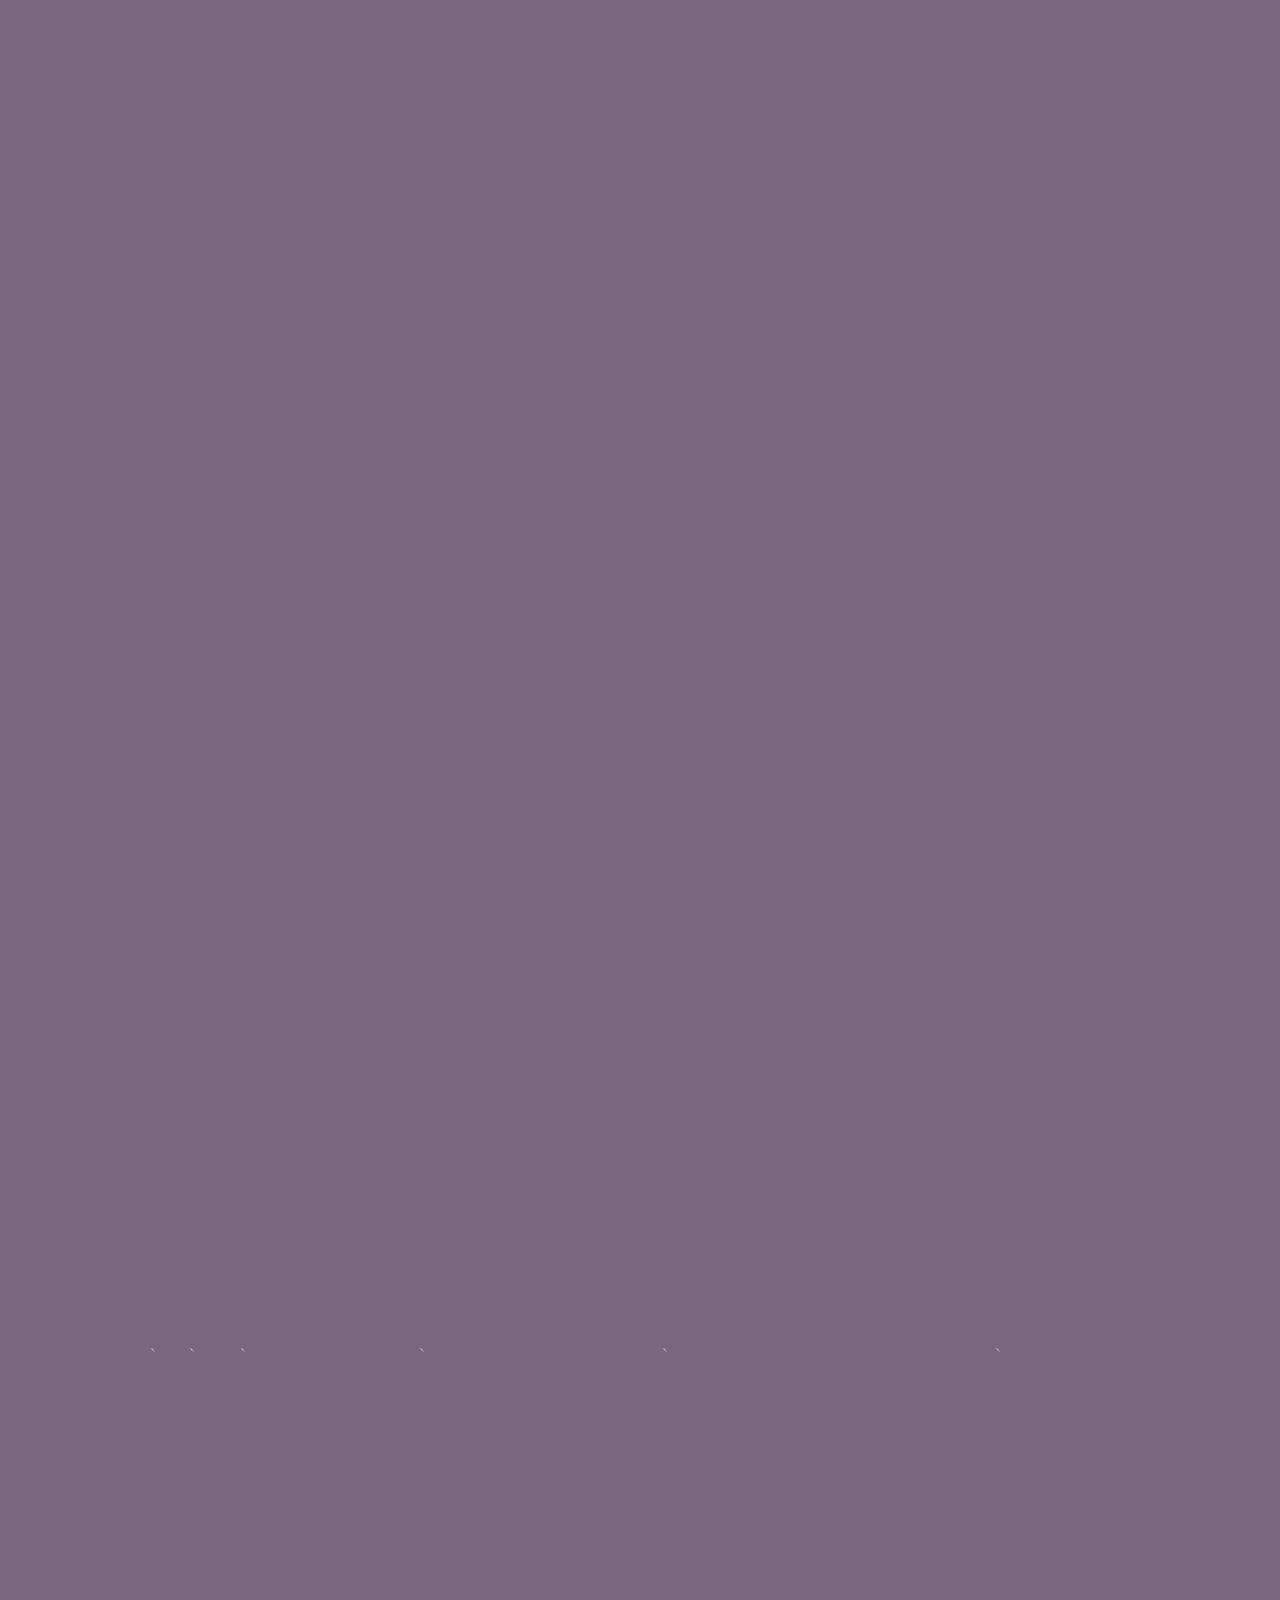
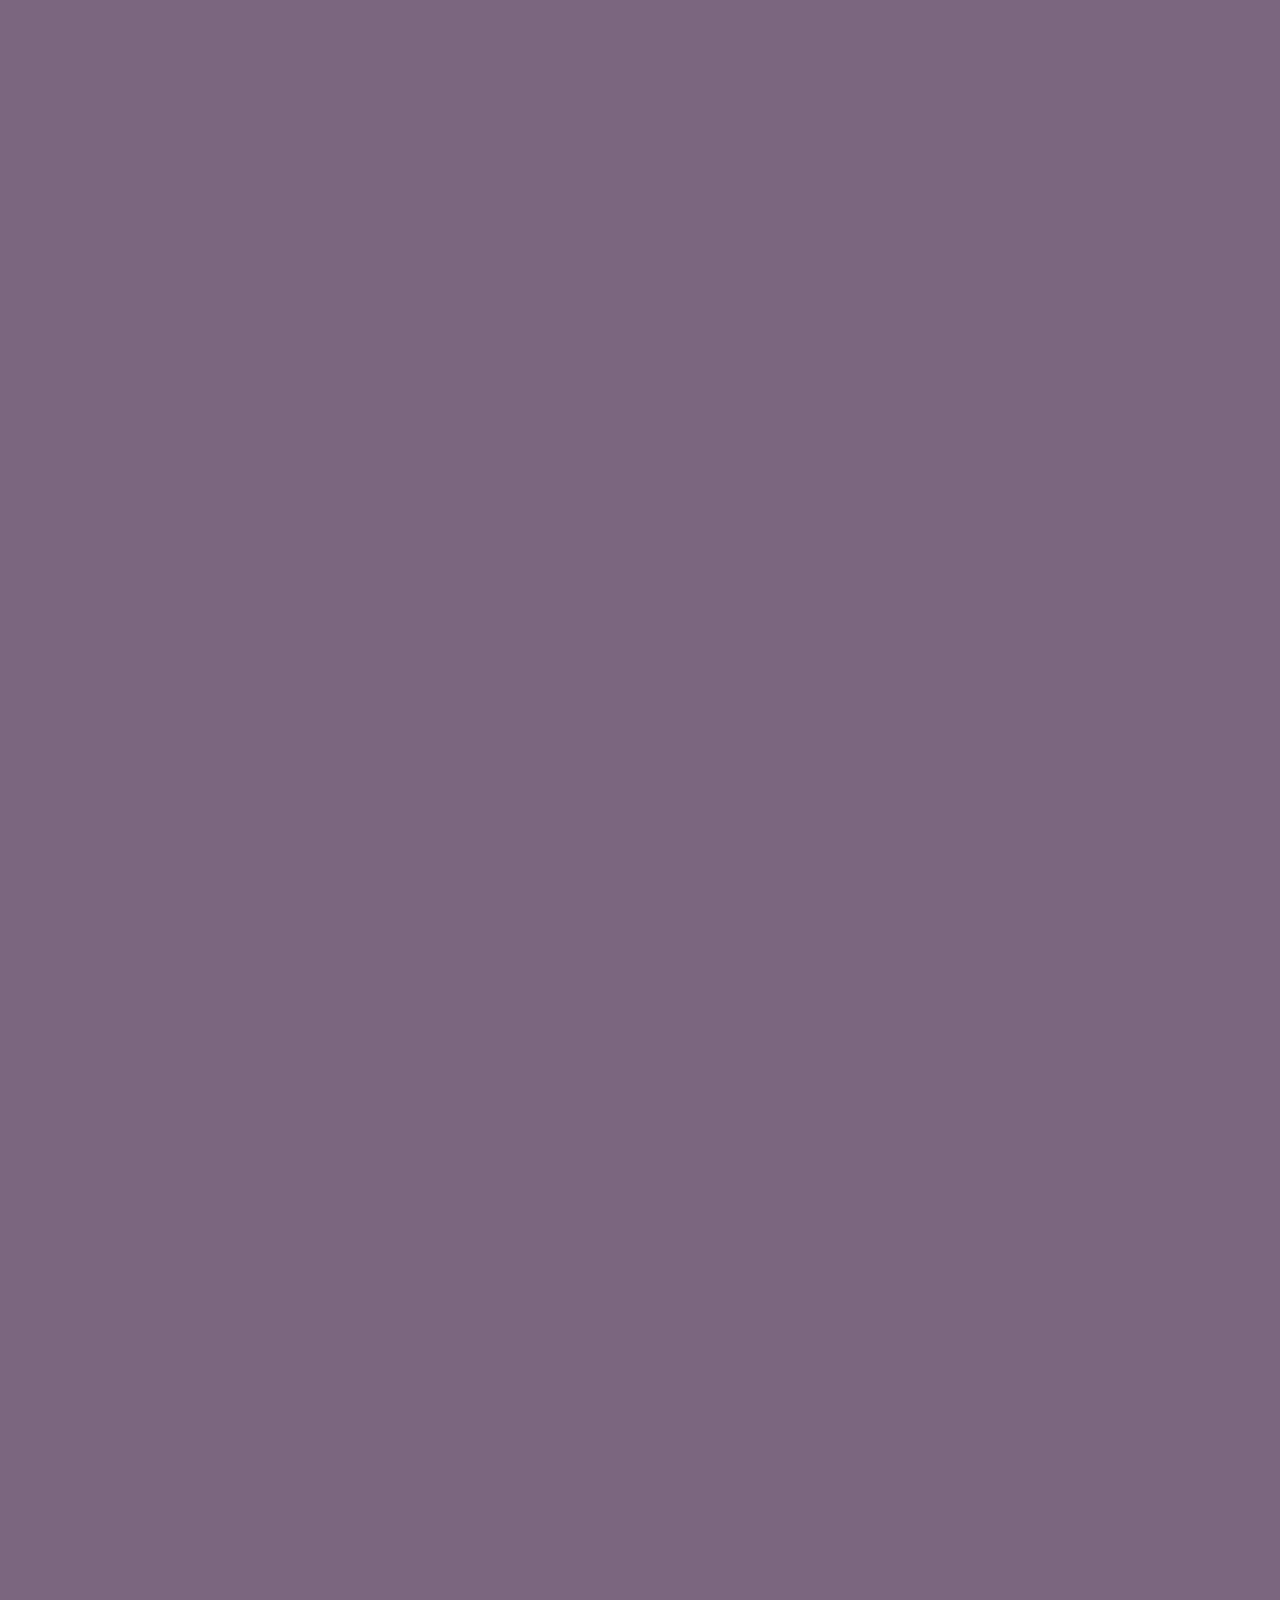
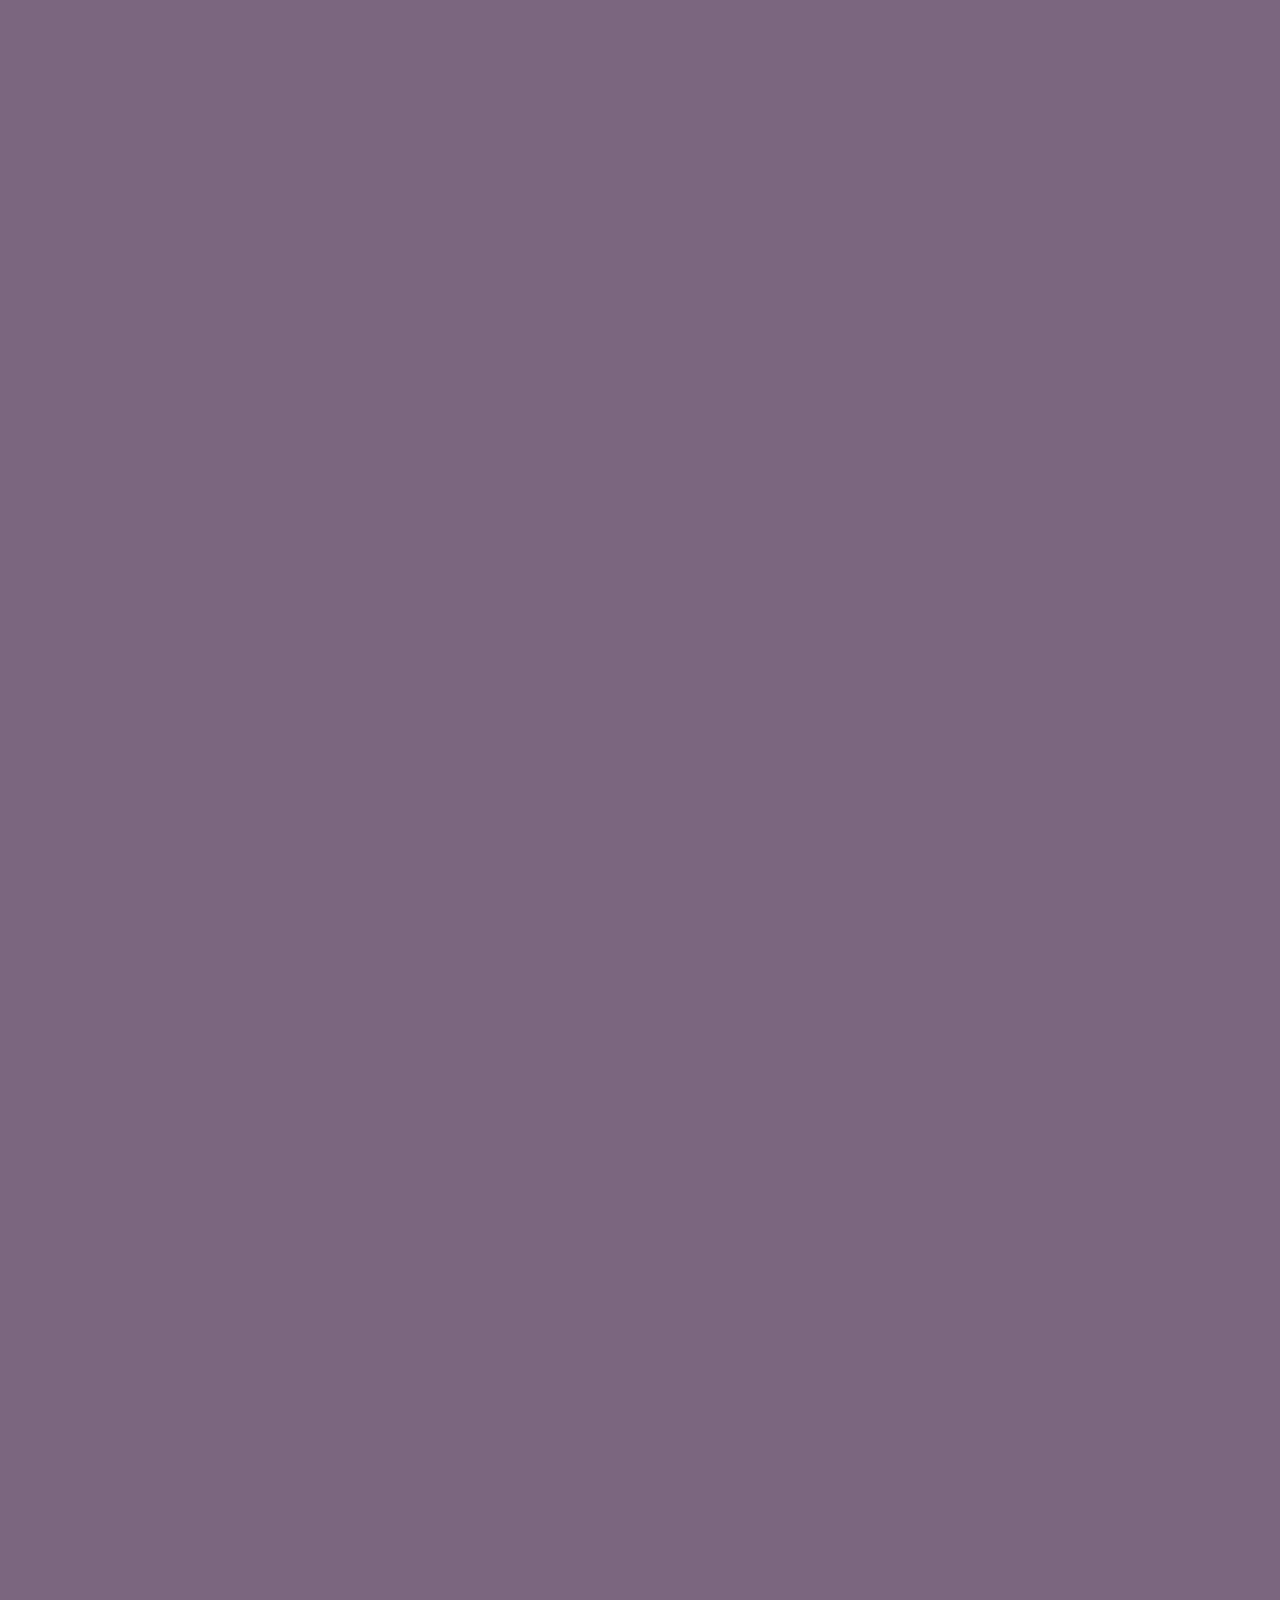
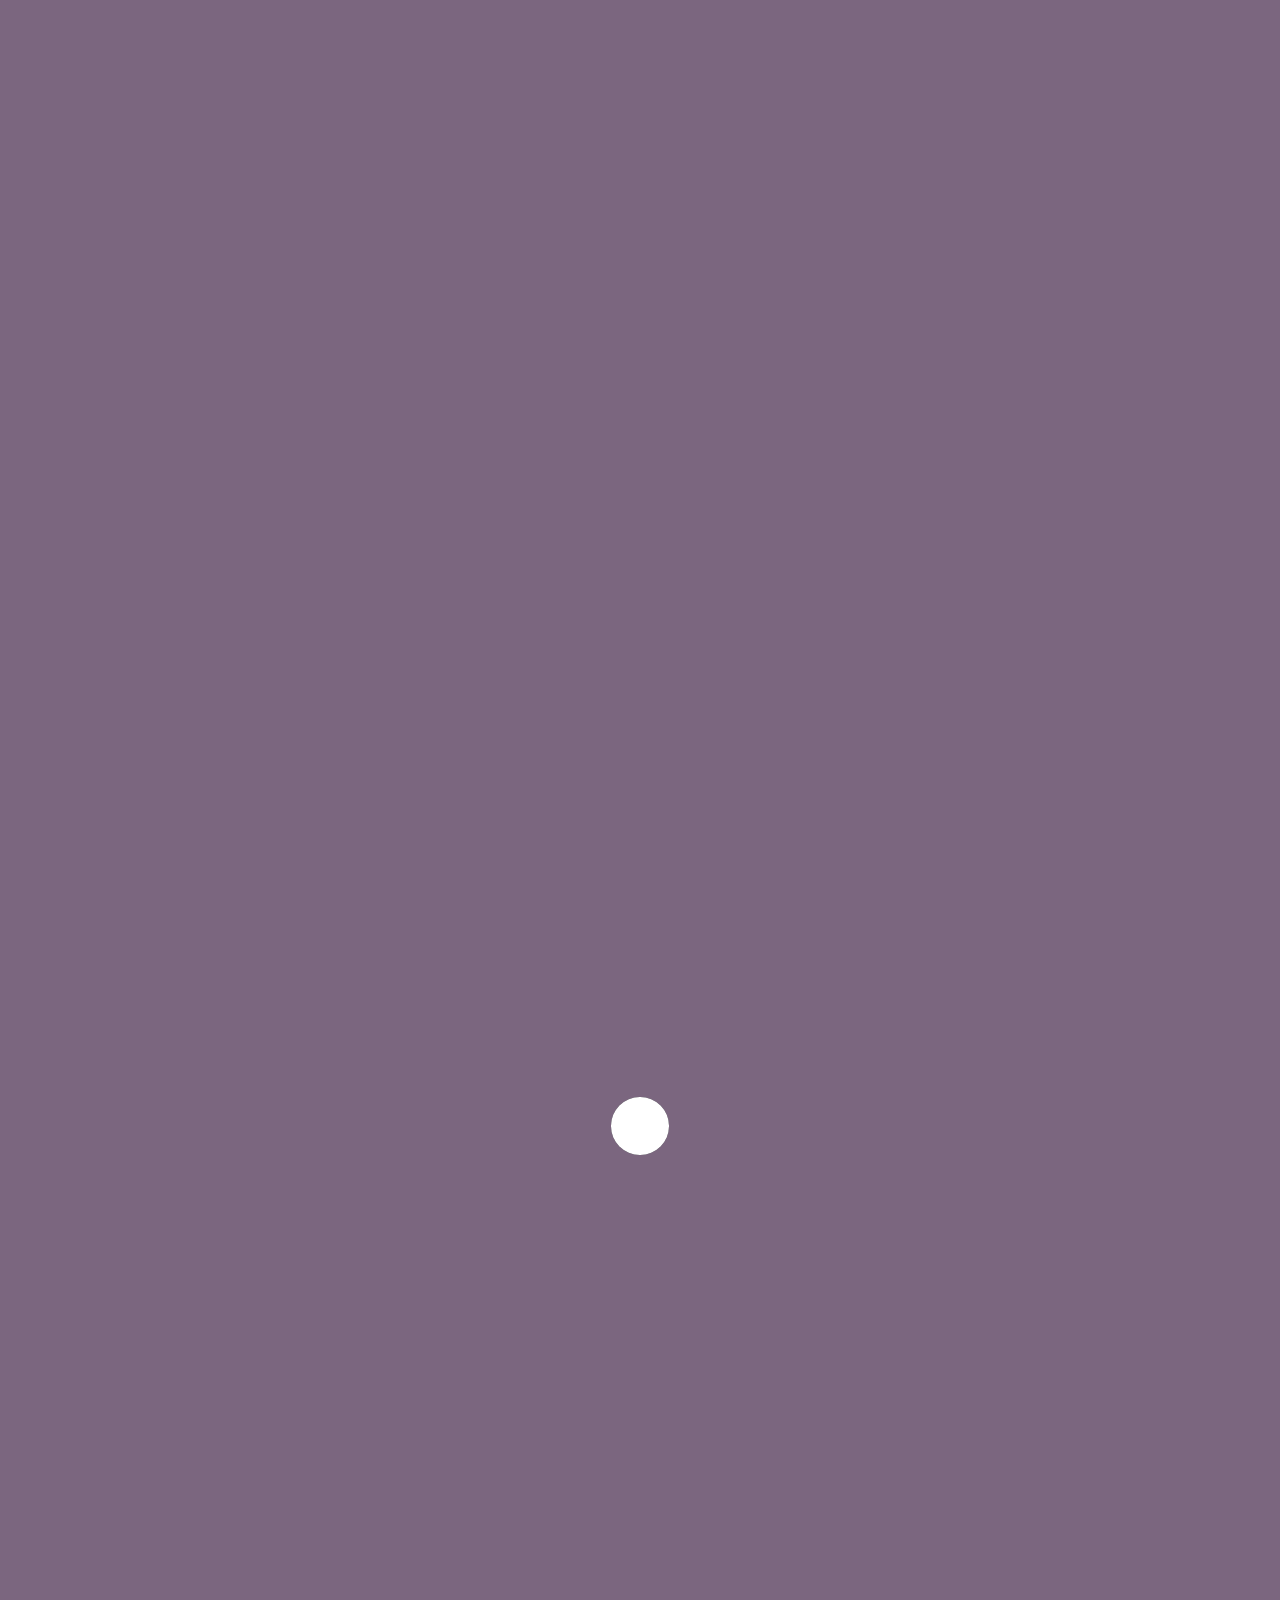
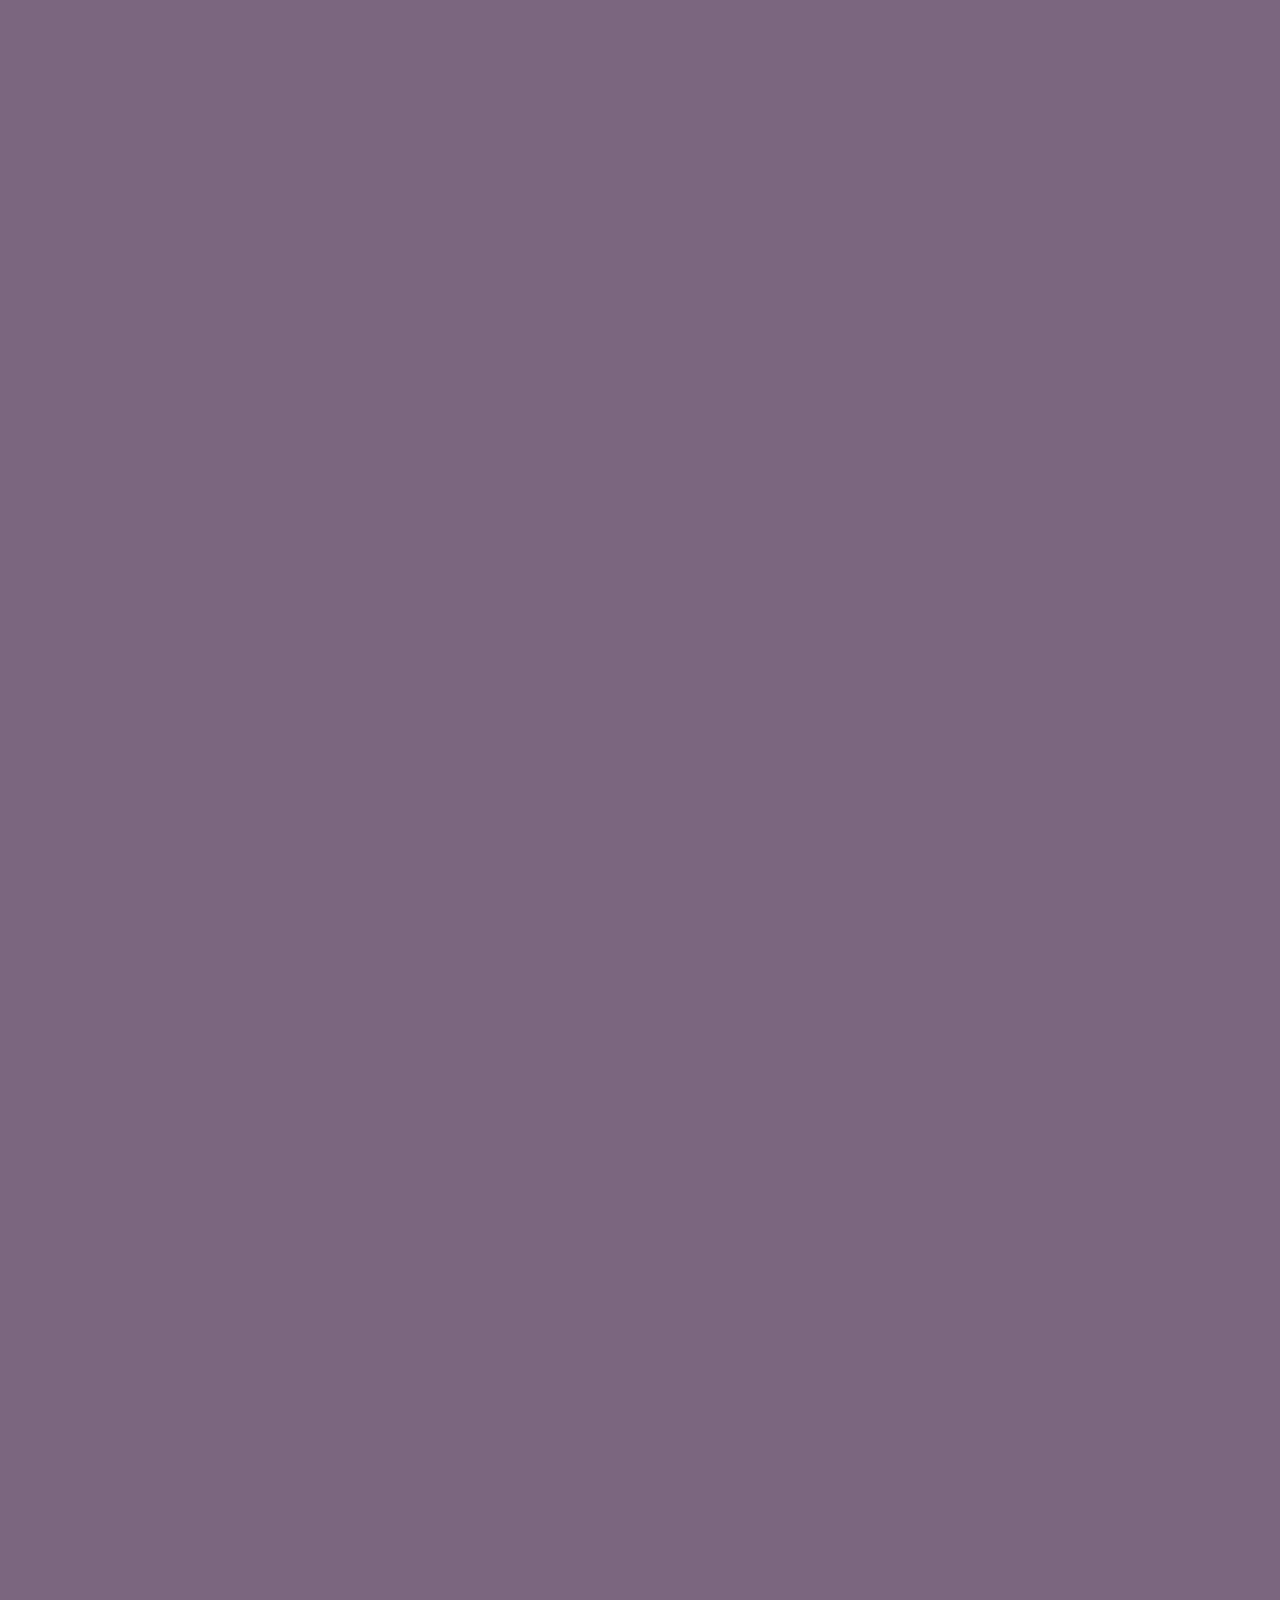
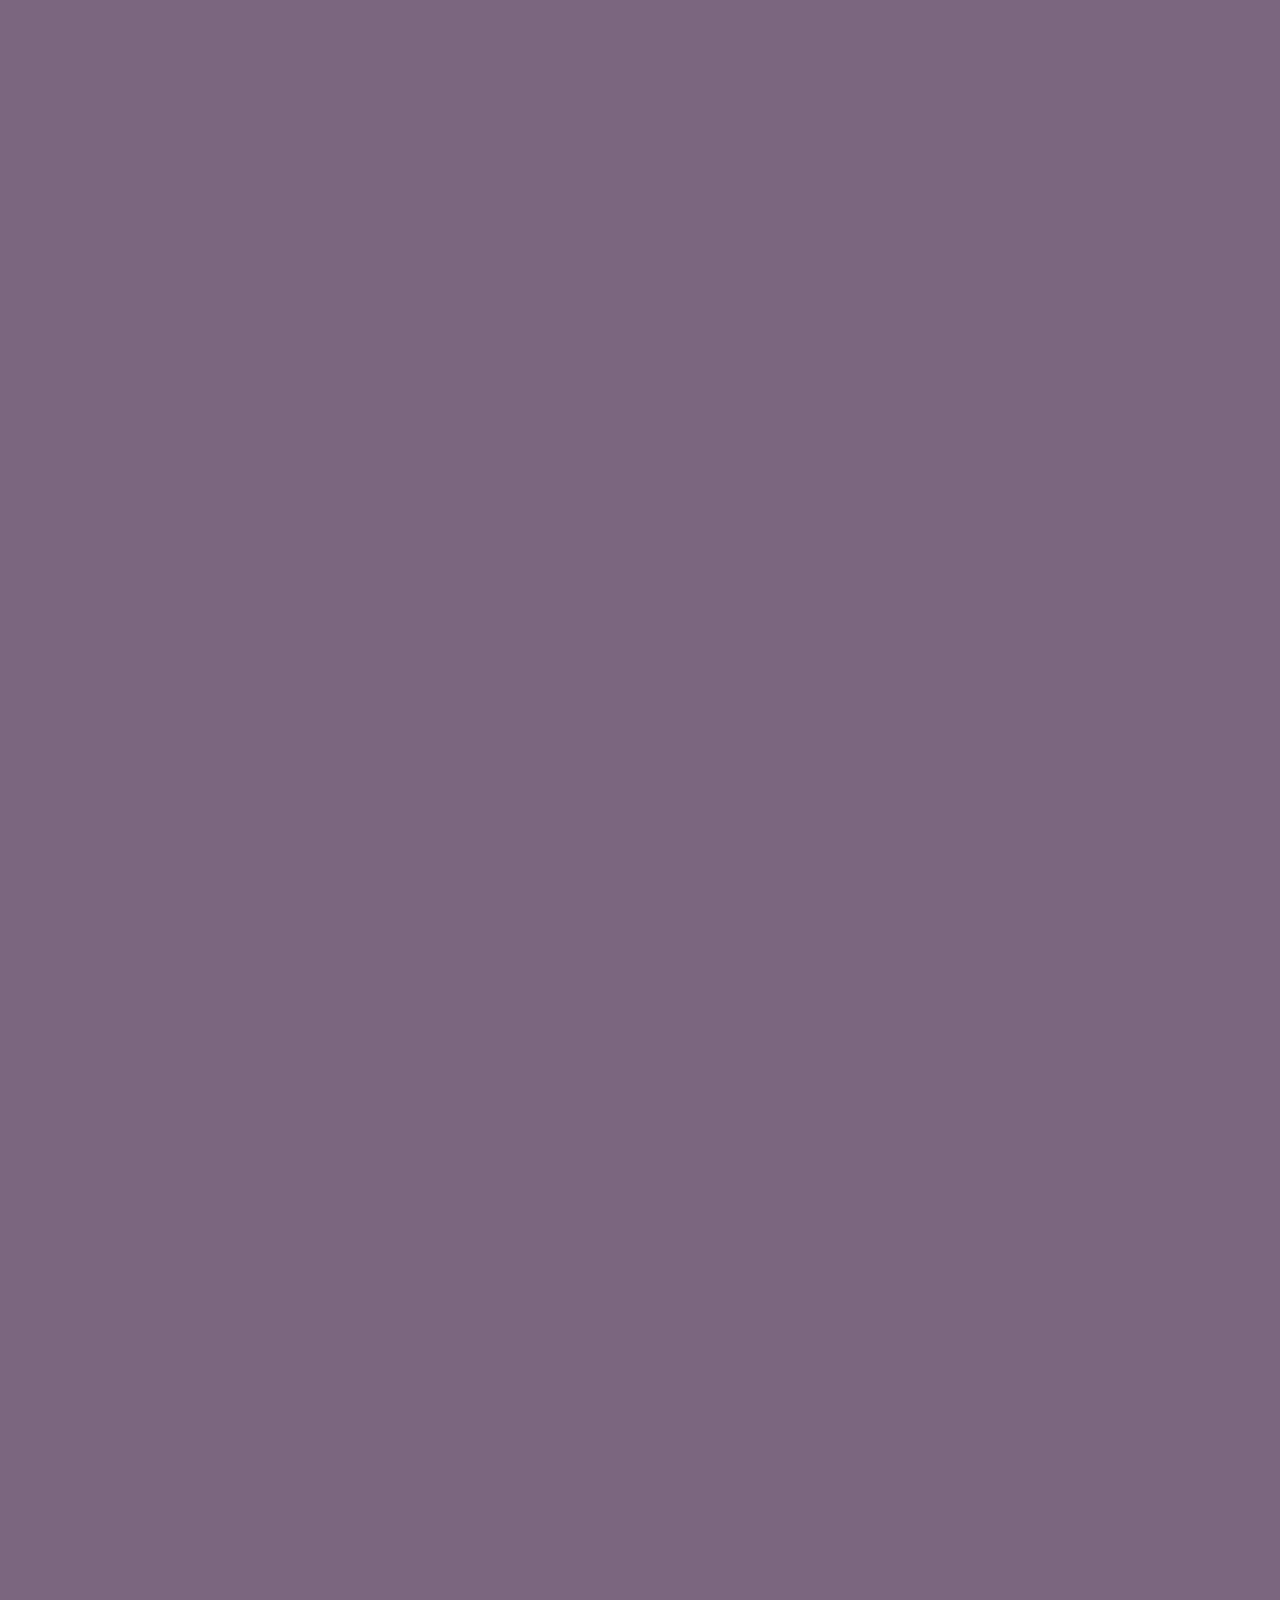
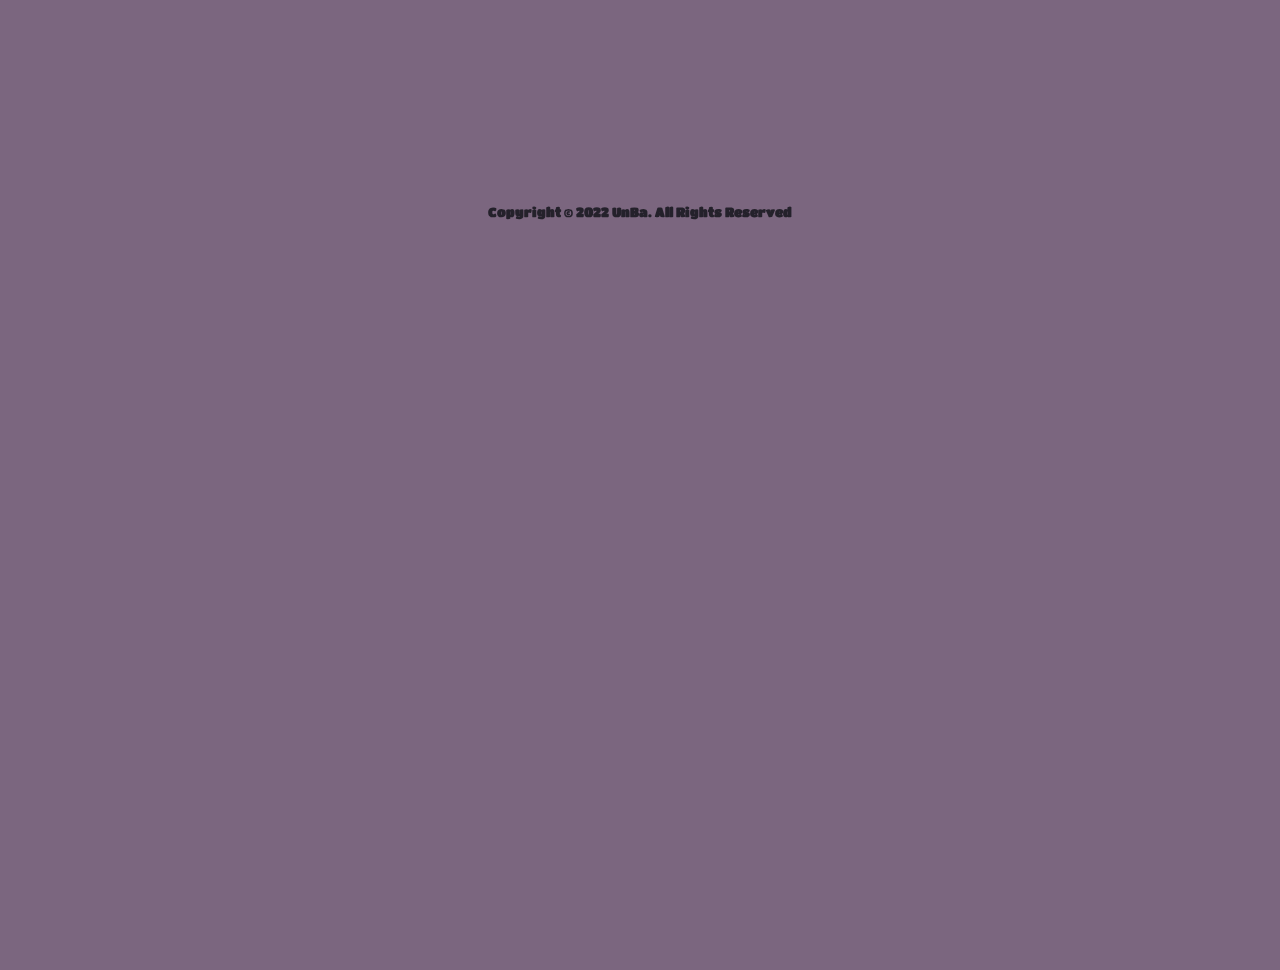
==== commit 321945ee: "Add files via upload" ====
--- a/index.html
+++ b/index.html
@@ -171,6 +171,13 @@
             <audio type="audio/mpeg" src="sound\v14.mp3" ></audio>
           </div>
 
+          <div class="img-wrapper one hidden">
+            <a class="image-link bb15" href="https://www.youtube.com/watch?v=tHgkRrGCSSc" alt="スターマイン!"target="_blank" rel="noopener">
+              <div class="expand-image expandBubble-sixteen"></div>
+            </a>
+            <audio type="audio/mpeg" src="sound\v16.mp3" ></audio>
+          </div>
+
           <div class="img-wrapper special hidden">
             <a class="image-link" href="https://www.youtube.com/watch?v=eo7pjoWZbD0" alt="Booo!"target="_blank" rel="noopener">
               <div class="expand-image expandBubble-fifthteen"></div>
@@ -292,58 +299,7 @@
             </div>
         </container>
       </div>
-      <div class="info-container bound" id="Info">
-        <div class="info-icon">
-                <img src="https://ik.imagekit.io/4bkho8jgt/soap_icon_jnc5cmjCC.png?updatedAt=1682170525038" class="soap-icon">
-                <div class="soap-background">
-                    <div class="info-text">
-                            <h1 class="info-introduction">自己紹介</h1>
-                        <container class="info-section-1">
-                            <div class="info-player"id="player"></div>
-                            <h1 class="name">名前：寿海 浮</h1>
-                            <h5 class="quote">歌いながらポケモンをするバーチャル女</h5>
-                            <ul class="content-section-1">
-                                <li class="info-content">年齢：23歳</li>
-                                <li class="info-content">身長：150cm</li>
-                                <li class="info-content">誕生日：1月1日　</li>
-                                <li class="info-content">好き果物：マンゴー　</li>
-                                <li class="info-content">大好きゲーム：ポケモン～！　</li>
-                                <li class="info-content">好きポケモン：ダゲキ　</li>
-                                <li class="info-content">好きタイプ：草ポケモンです～　</li>
-                                <li class="info-content">ファンマーク：<img src="https://ik.imagekit.io/4bkho8jgt/soap_and_bubble_PD6xFhPXL.png?updatedAt=1682170646559" class="emoji"></li>
-                                <li class="info-content">ファンネーム：ウキクサ（まだ決めないです）</li>
-                            </ul>
-                        </container>
-                        <container class="info-section-2">
-                            <h1 class="Activities">活動</h1>
-                            <ul class="content-section-2">
-                                <li class="info-content">Youtubeで配信を中心です</li>
-                                <h3 class="info-content">- 内容は、ポケモンが中心で、たまに動画と歌の仕事もあります。</h3>
-                                <li class="info-content">マシュマロから曲リクエスト受けるです</li>
-                                <li class="info-content">主にTwitterで活動中</li>
-                                <li class="info-content">たまにTwitcasting配信がある</li>
-                                <h3 class="info-content">- カラオケ、動画作業です</h3>
-                            </ul>
-                        </container>
-                        <container class="info-section-3">
-                            <h1 class="Tag">タグ</h1>
-                            <ul class="content-section-3">
-                                <li class="info-content">配信予定表:　#おはウキ</li>
-                                <li class="info-content">配信:　#なまウキ</li>
-                                <li class="info-content">切り抜き:　#切り浮</li>
-                                <li class="info-content">ファンアート:　#ウキ世絵 </li>
-                                <h3 class="info-content">⊛活動に使用することがあります⊛</h3>
-                            </ul>
-                        </container>
-                    </div>
-                    <div class="profile-card-link ">
-                      <a href="https://profcard.info/u/Ojt29bIE8HeF1xwg4y6xfCaCUjQ2">
-                        <img class="profile-image"src="https://ik.imagekit.io/4bkho8jgt/logo_SExFzH44G.png?updatedAt=1682306862703" alt="プロフカード">
-                      </a>
-                    </div>
-                </div>
-        </div>
-      </div>
+      
       <div class="end bound">
         <h1 class="copyright">Copyright © 2022 UnBa. All Rights Reserved</h1>
       </div>
--- a/styles.css
+++ b/styles.css
@@ -236,6 +236,9 @@
 .expandBubble-fifthteen{
 background-image: url(https://ik.imagekit.io/4bkho8jgt/Happy_birthday1.jpg?updatedAt=1666838066472);
 }
+.expandBubble-sixteen{
+    background-image: url(https://ik.imagekit.io/4bkho8jgt/maxresdefault_OIPWozQin.jpg?updatedAt=1689780940221);
+    }
 .one{
 transform: translateX(-6rem);
 }
@@ -323,6 +326,11 @@
 -webkit-box-shadow: 0 10px 50px #84f7d0;
 -moz-box-shadow: 0 10px 50px #84f7d0;
 box-shadow: 0 10px 50px #84f7d0;
+}
+.bb15{
+-webkit-box-shadow: 0 10px 50px #883049;
+-moz-box-shadow: 0 10px 50px #883049;
+box-shadow: 0 10px 50px #883049;
 }
 .img-wrapper.special{
 border-radius: 50%;
@@ -627,6 +635,7 @@
     .TwitterCard.expand .twitter-content{
     opacity: 1;
     width: 60vw;
+    height: 100vh;
     border: 3px solid var(--border-color);
     border-radius: 20px;
     transition: 3s ease-in-out;
@@ -751,7 +760,6 @@
     .twitter-tabs-one > div {
     flex-grow: 1;
     text-align: center;
-    padding: 18px;
     position: relative;
     cursor: pointer;
     transition: all 0.2s;
@@ -920,86 +928,7 @@
         cursor: pointer;
         filter: brightness(0.8);
     }
-/*Info*/
-.info-container{
-    background-color: transparent;
-    width: auto;
-    height: 100vh;
-    font-size: 100%;
-    font-family: var(--main-font-family);
-}
-.info-icon{
-    width: auto;
-    height: 100vh;
-    display: grid;
-    place-items: center;
-    margin-top: 20vh;
-    opacity: 0;
-}
-.soap-icon{
-    width: 10vw;
-    height: auto;
-    position: absolute;
-    z-index: 999;
 
-}
-.emoji{
-    position: absolute;
-    font-size: 1.5em;
-}
-.soap-background{
-    width: 15vw;
-    height: 15vw;
-    border-radius: 50%;
-    background: rgba(255,255,255,0.65);
-    -webkit-box-shadow: 20px 20px 40px -6px rgba(0,0,0,0.2);
-    -moz-box-shadow: 20px 20px 40px -6px rgba(0,0,0,0.2);
-    box-shadow: 20px 20px 40px -6px rgba(0,0,0,0.2);
-    border: 2px solid white;
-    position: absolute;
-    display: grid;
-    grid-template-columns: 1fr 1fr;
-    grid-gap: 20px;
-    align-items: center;
-    z-index: 0;
-}
-.info-text{
-    opacity: 0;
-    position: absolute;
-    margin-left: 20px;
-    flex: 1 1 50%;
-    padding: 0 20px;
-    color: var(--color);
-    font-weight: bolder;
-}
-.info-introduction{
-    font-size: 3em;
-    position: relative;
-}
-.info-content{
-    font-size: 1.5em;
-    margin: 2vh;
-}
-.name,.Activities{
-    font-size: 1.75em;
-}
-.info-section-1{
-    margin-bottom: 5vh;
-}
-.info-player{
-    margin: 10px;
-}
-.profile-card-link{
-   position: absolute;
-   left: 50%;
-   transform: translate(-50%, -50%);
-   bottom: 0;
-   opacity: 0;
-}
-.profile-image{
-    width: 4vw;
-    height: 4vw;
-}
 /*Animations*/
 @keyframes move {
 0% { transform: rotate(0deg)}
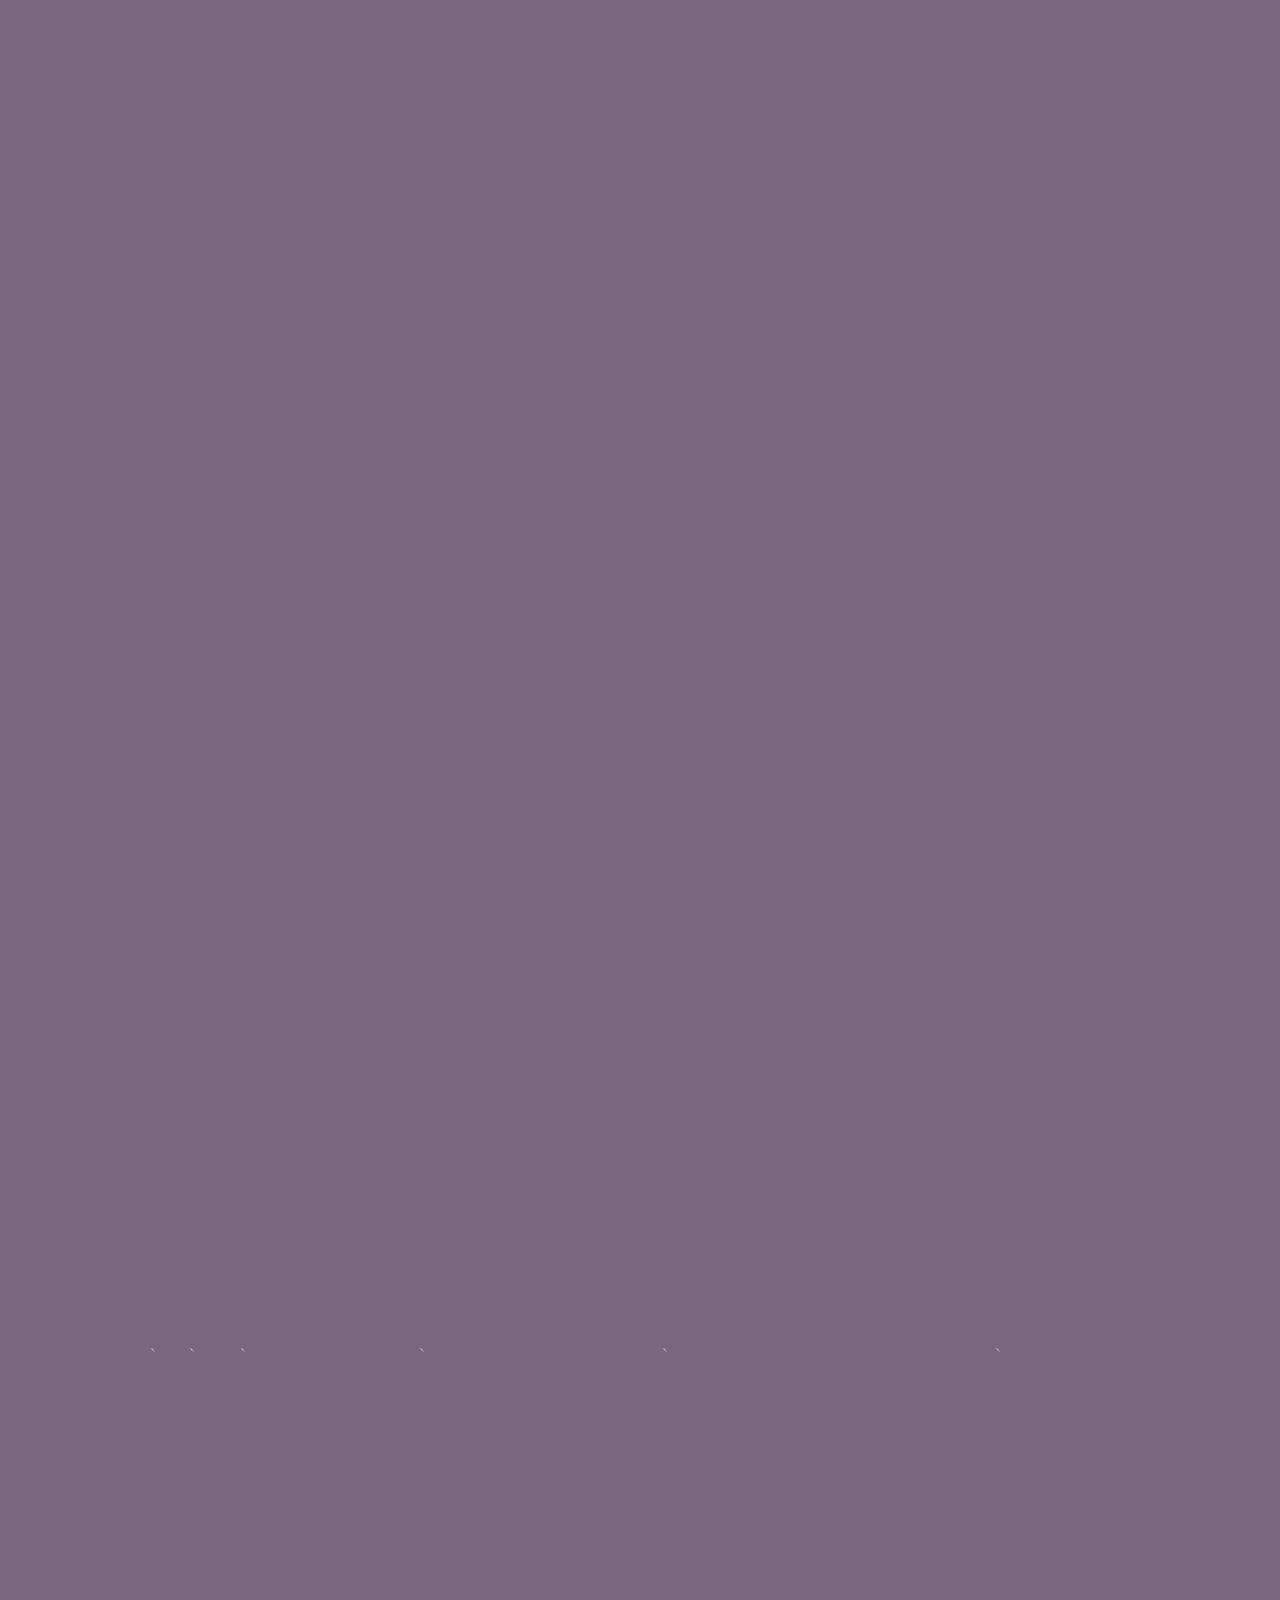
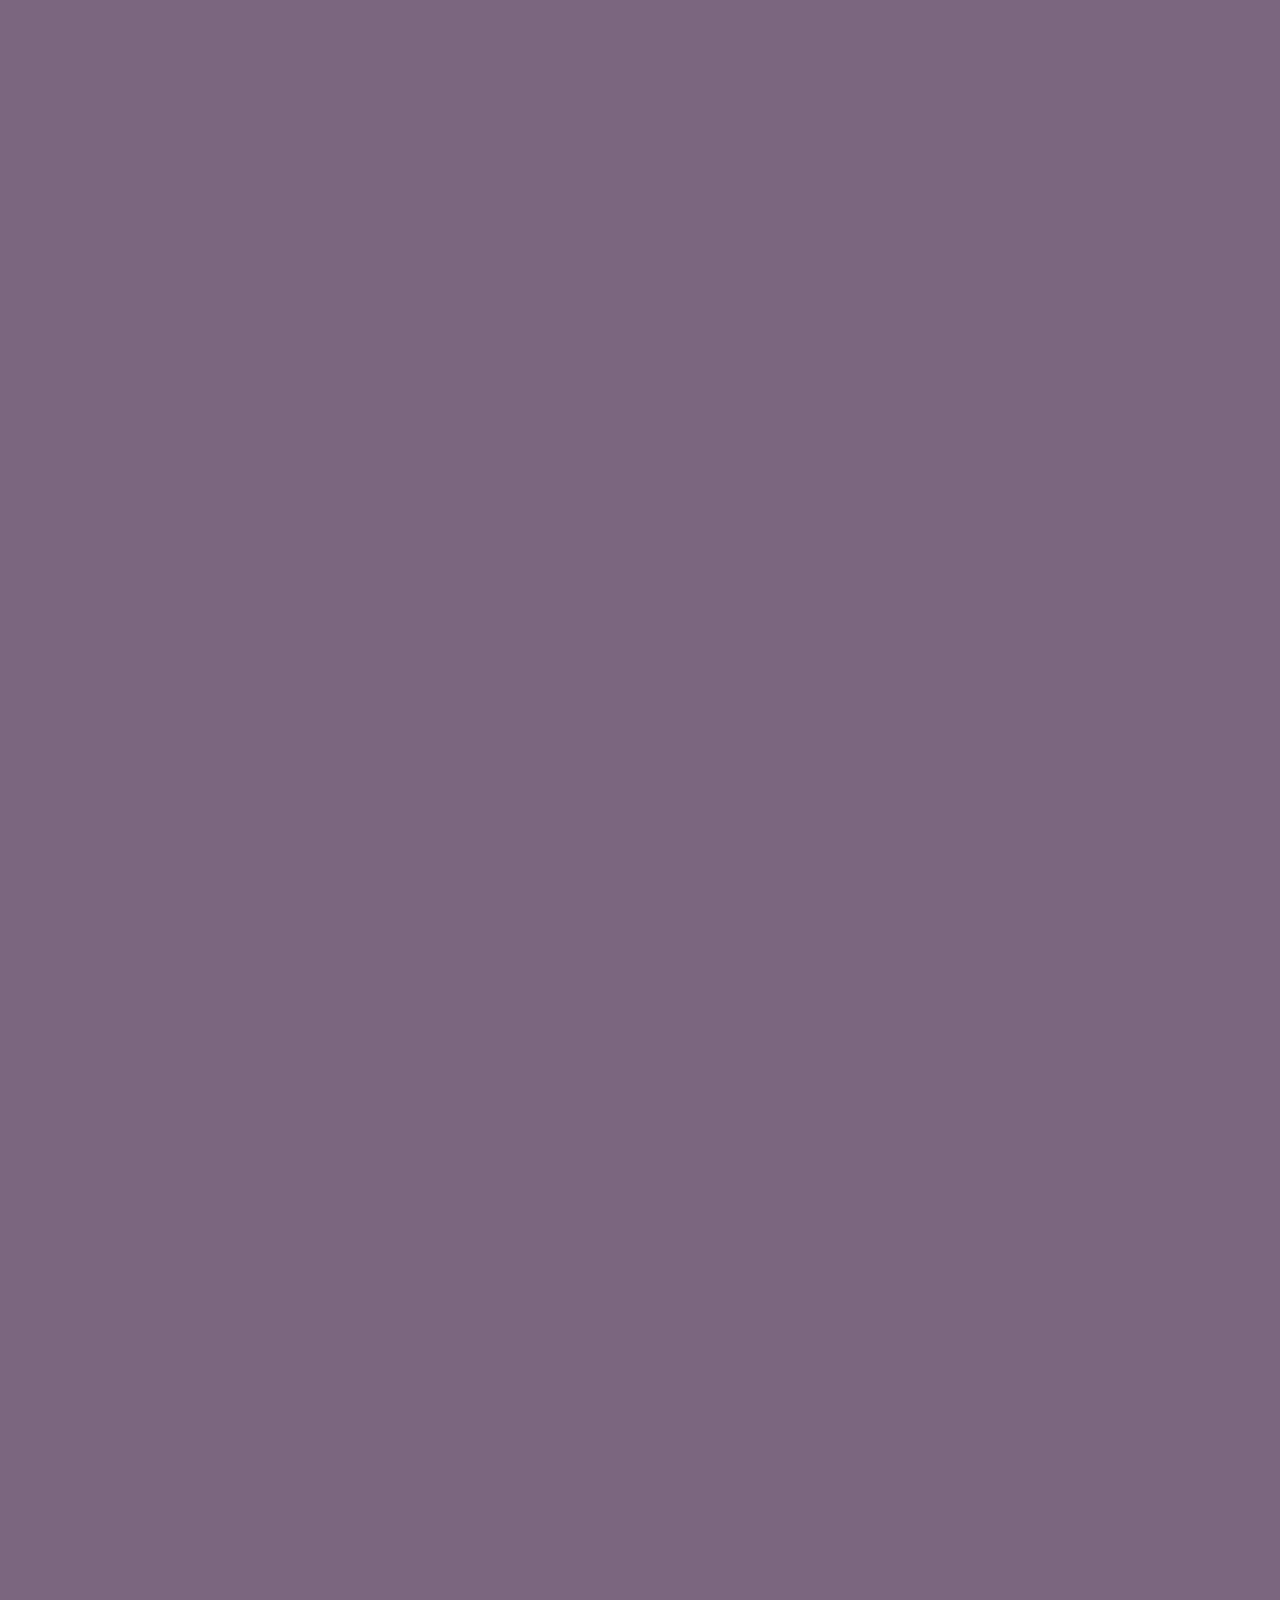
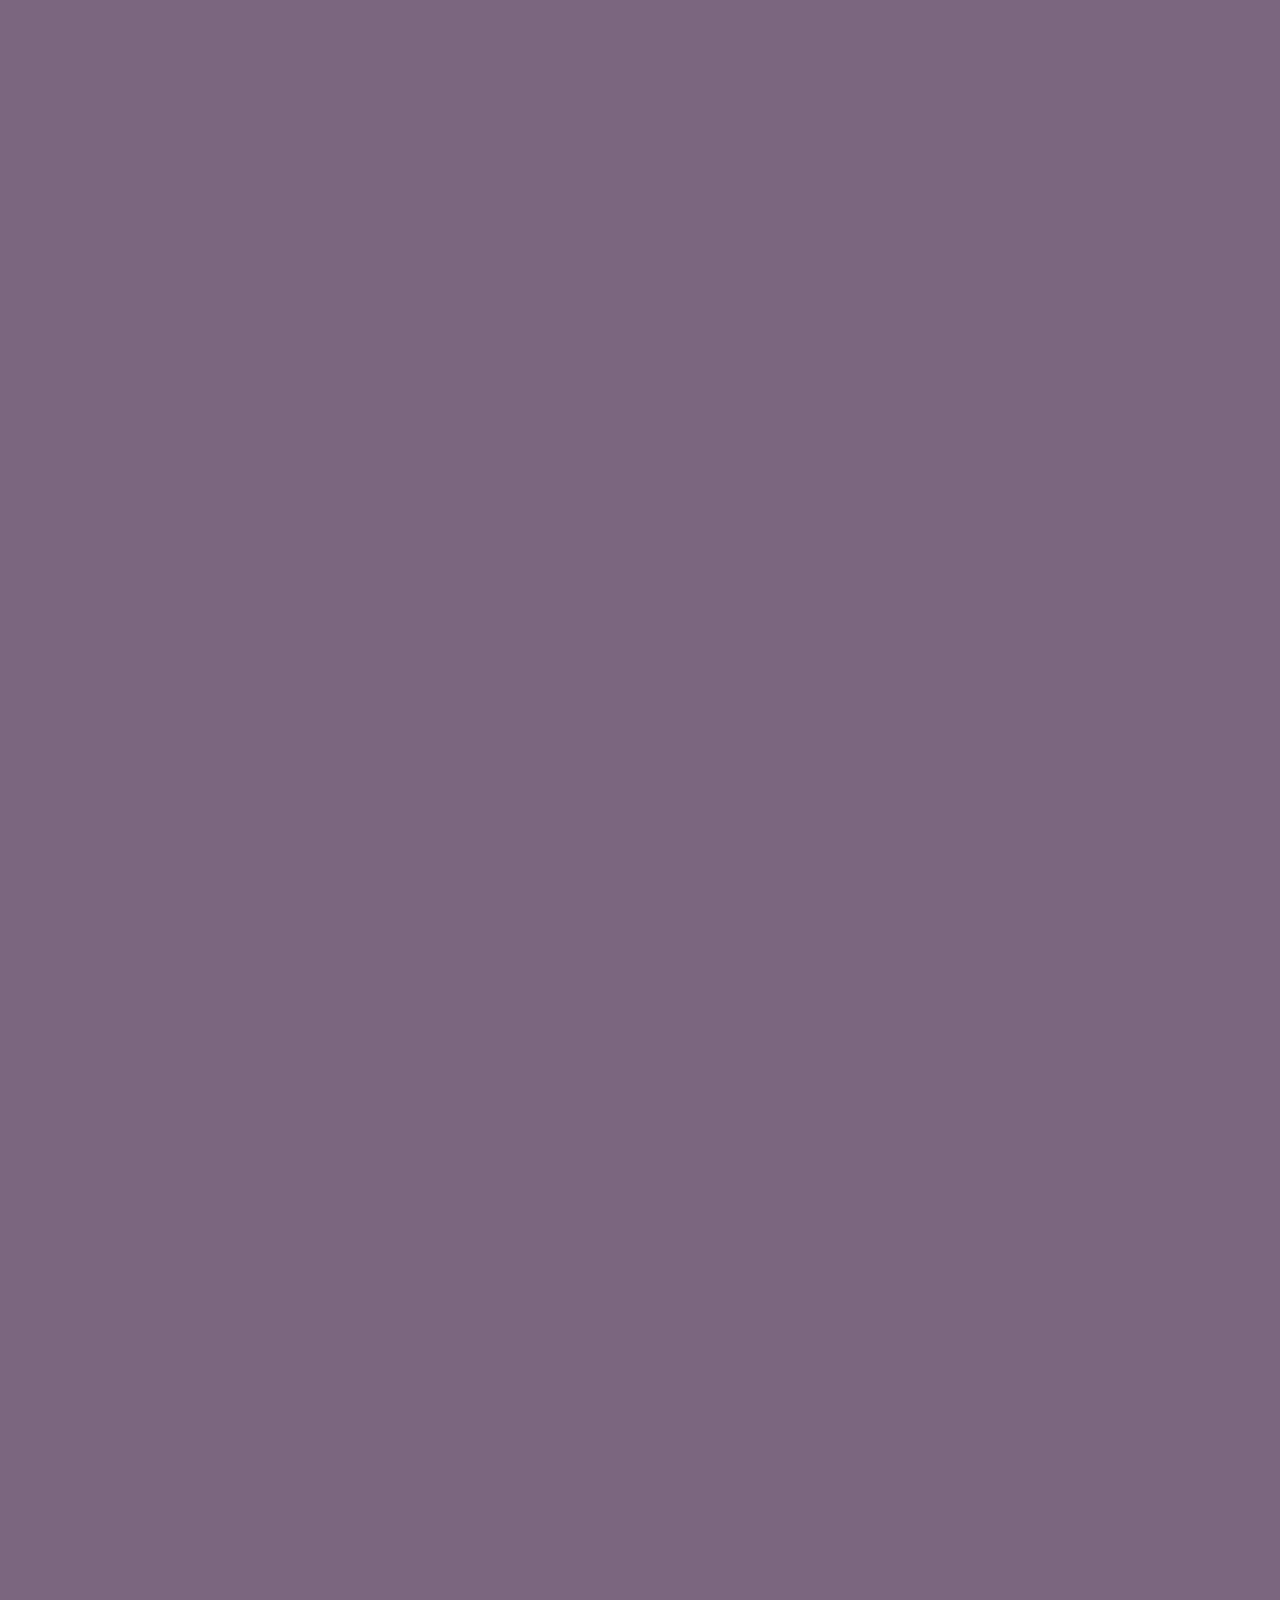
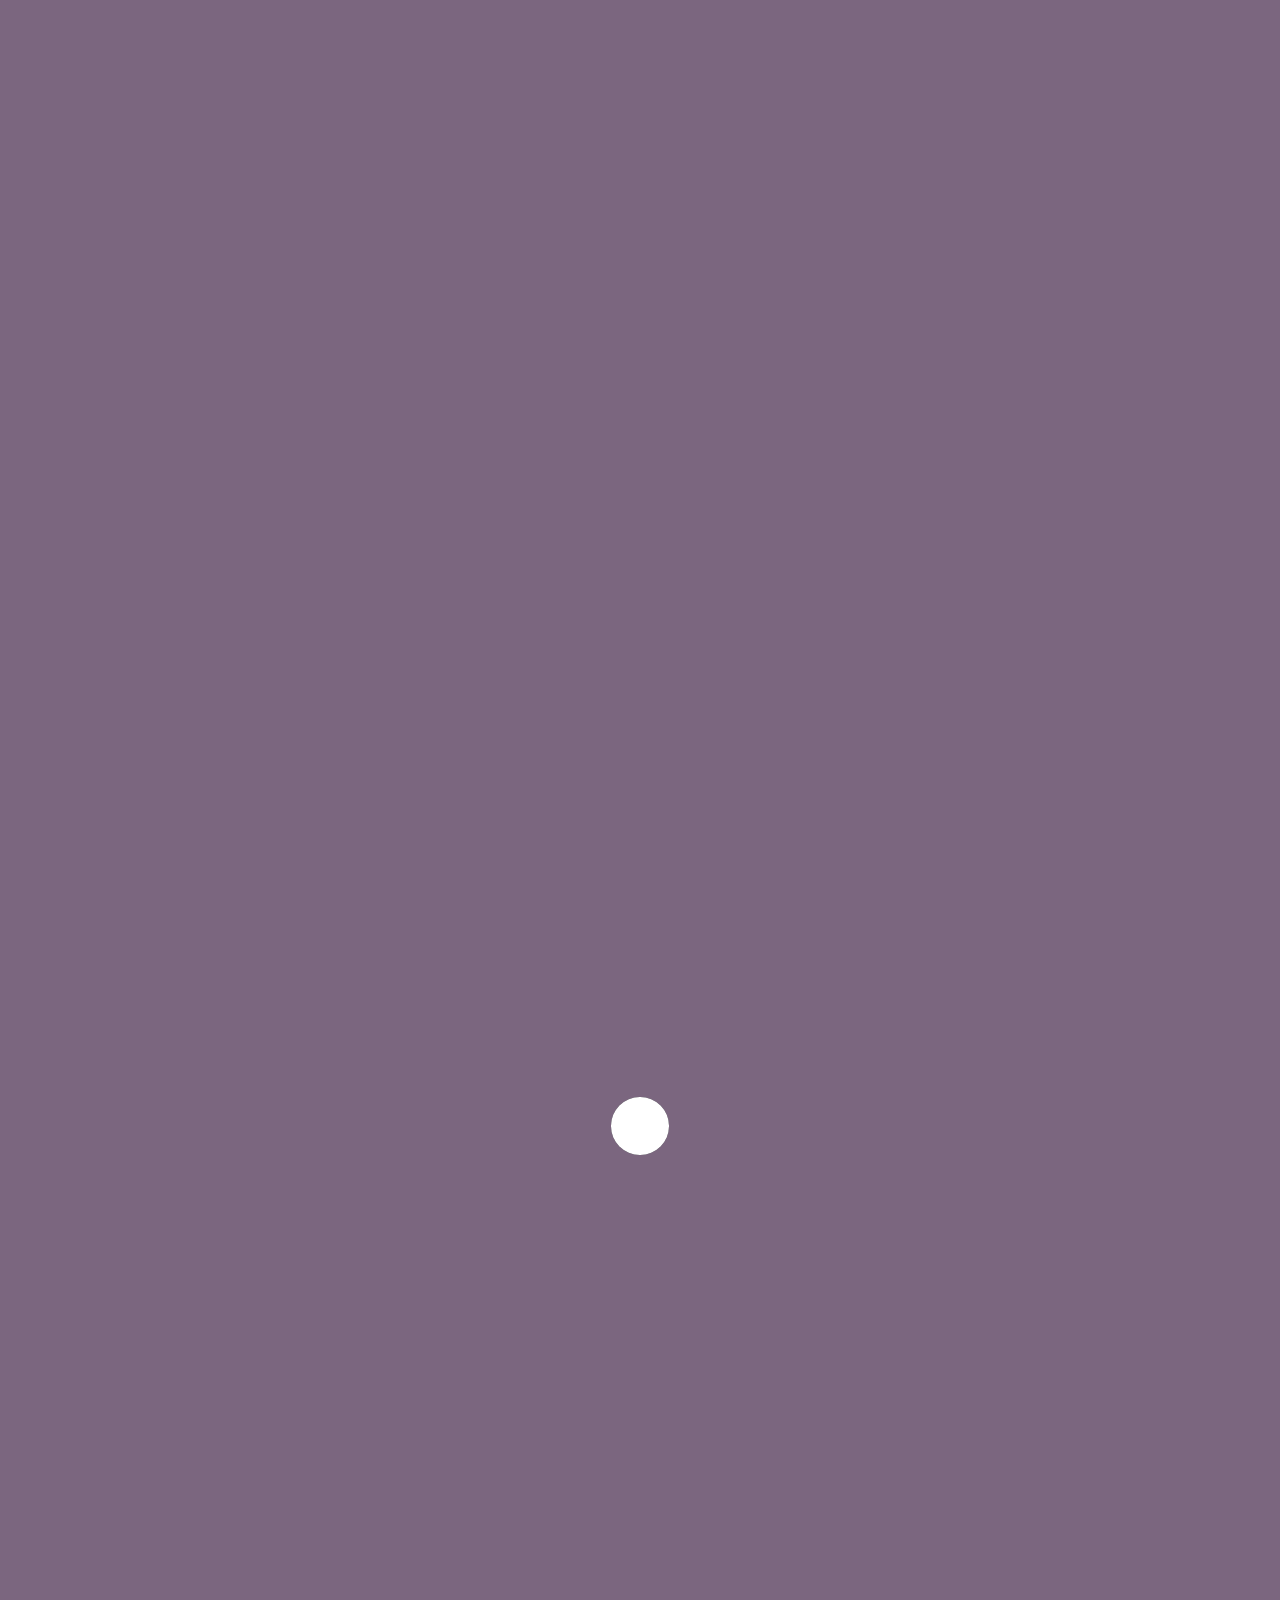
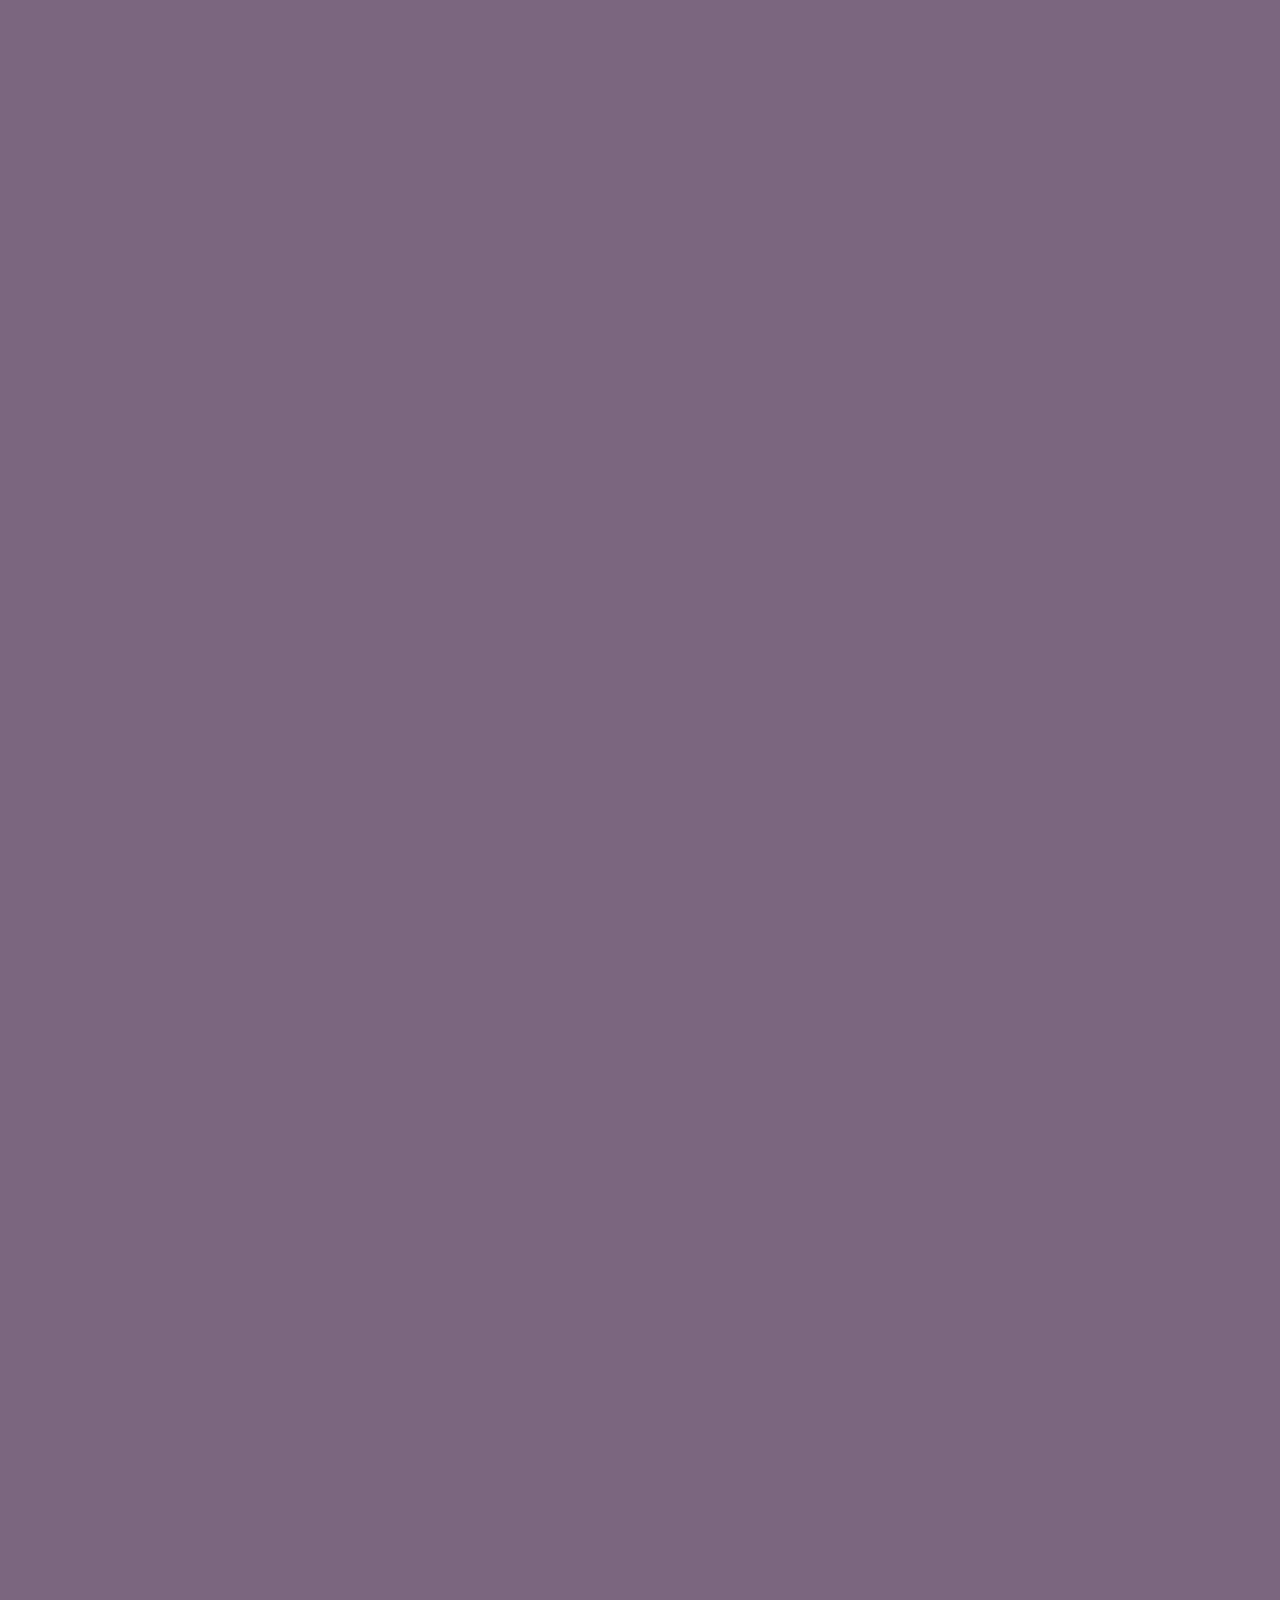
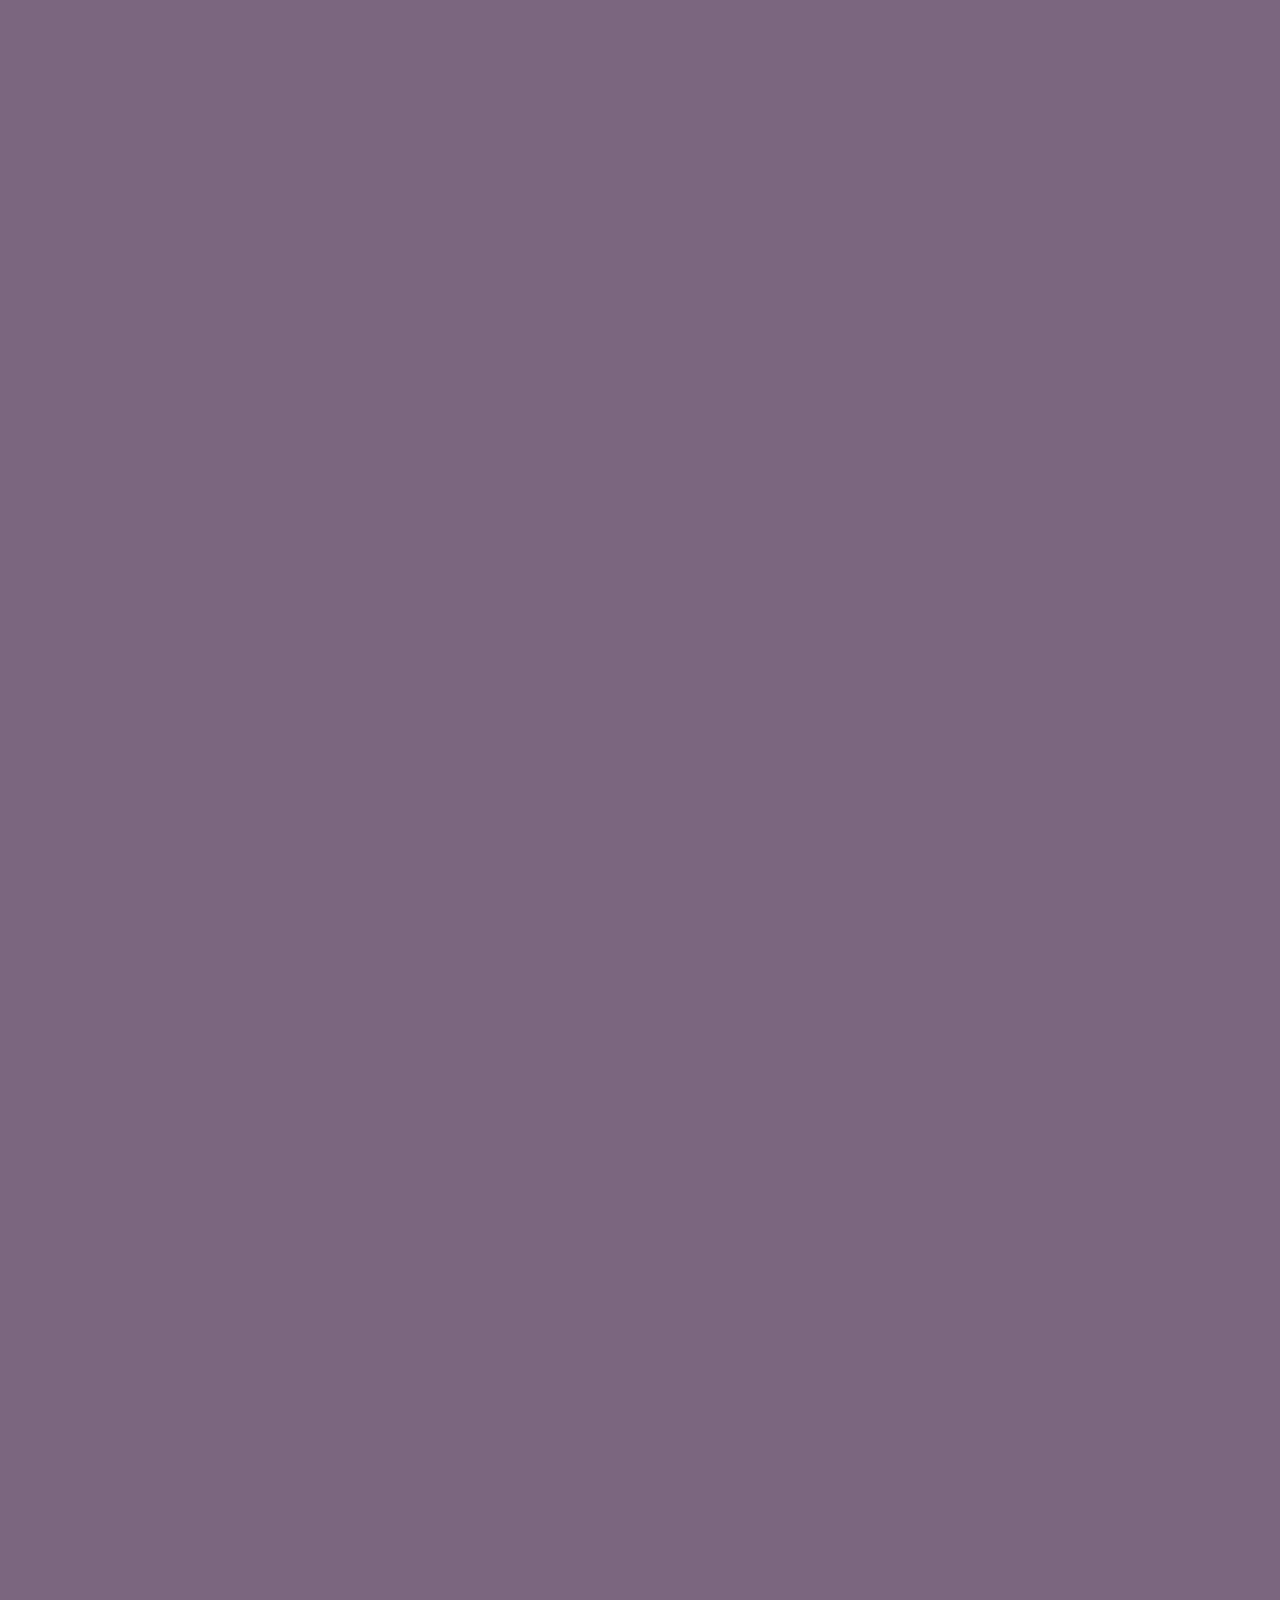
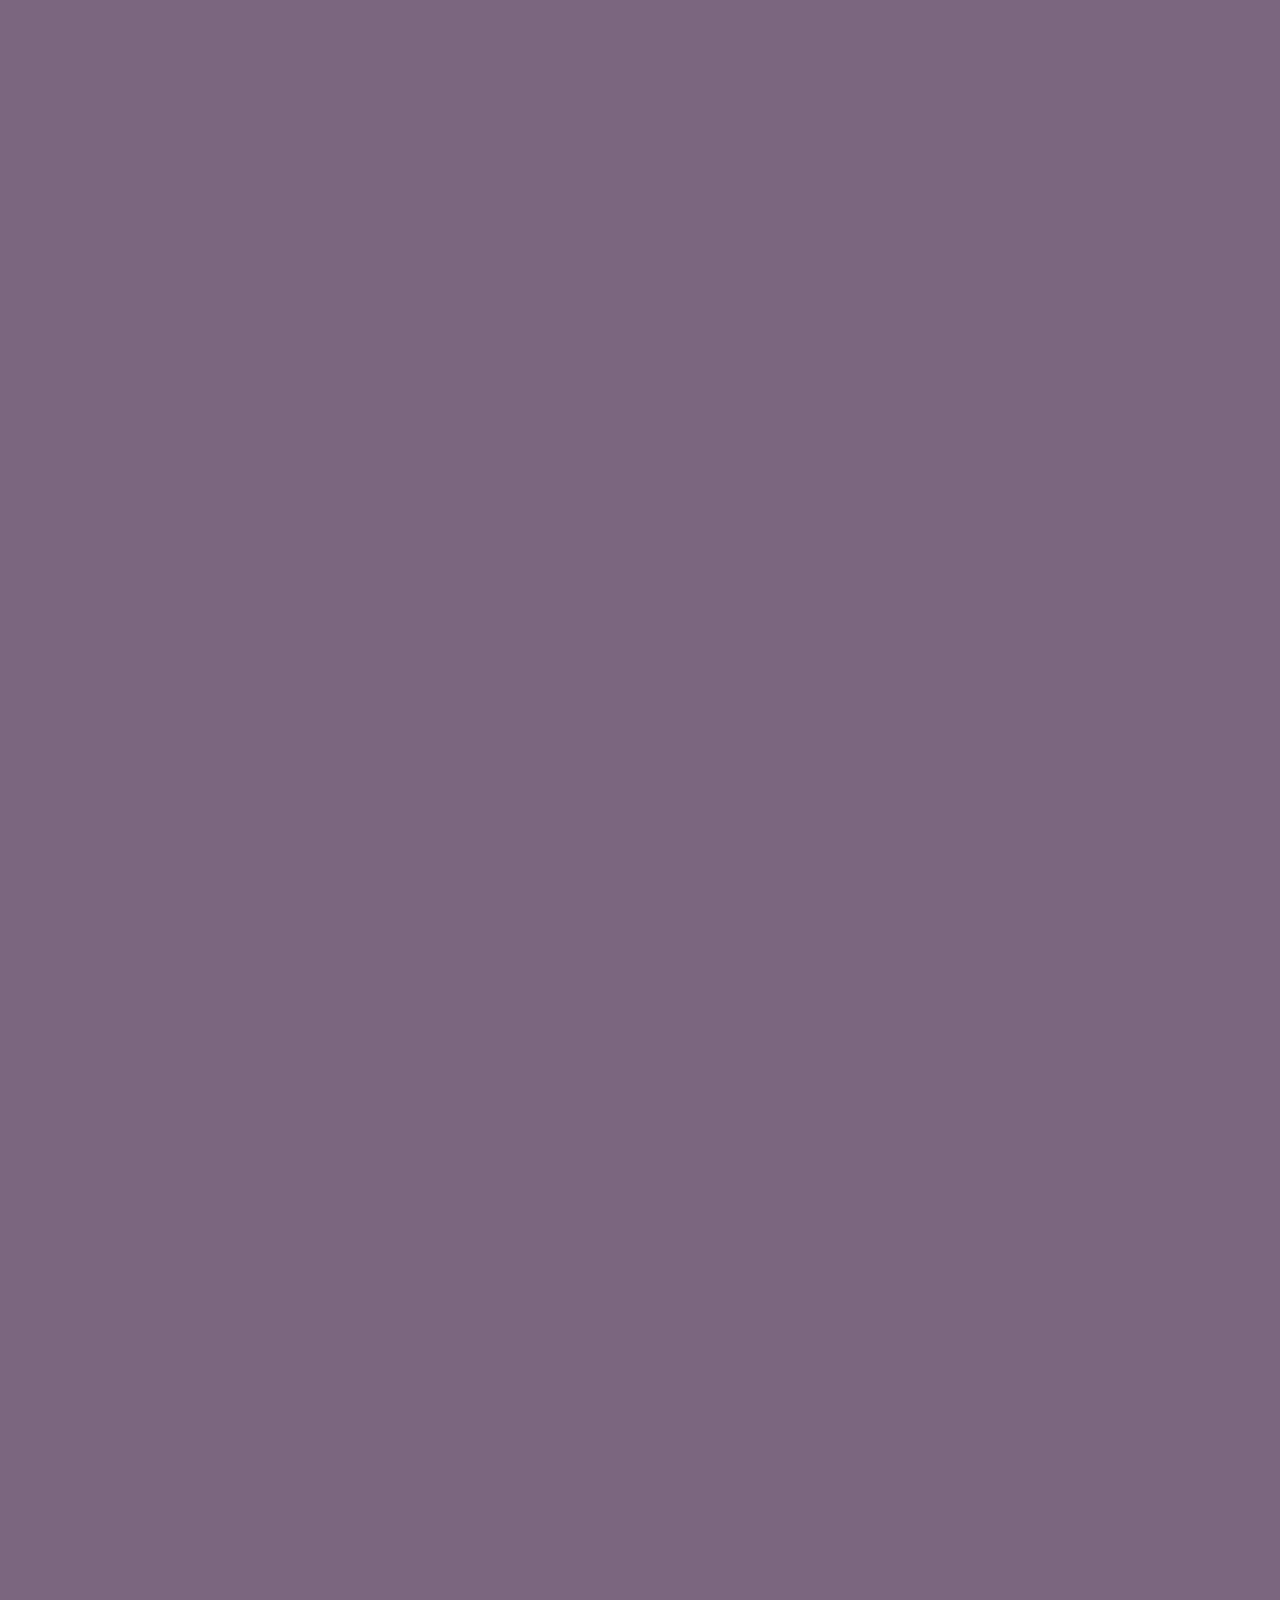
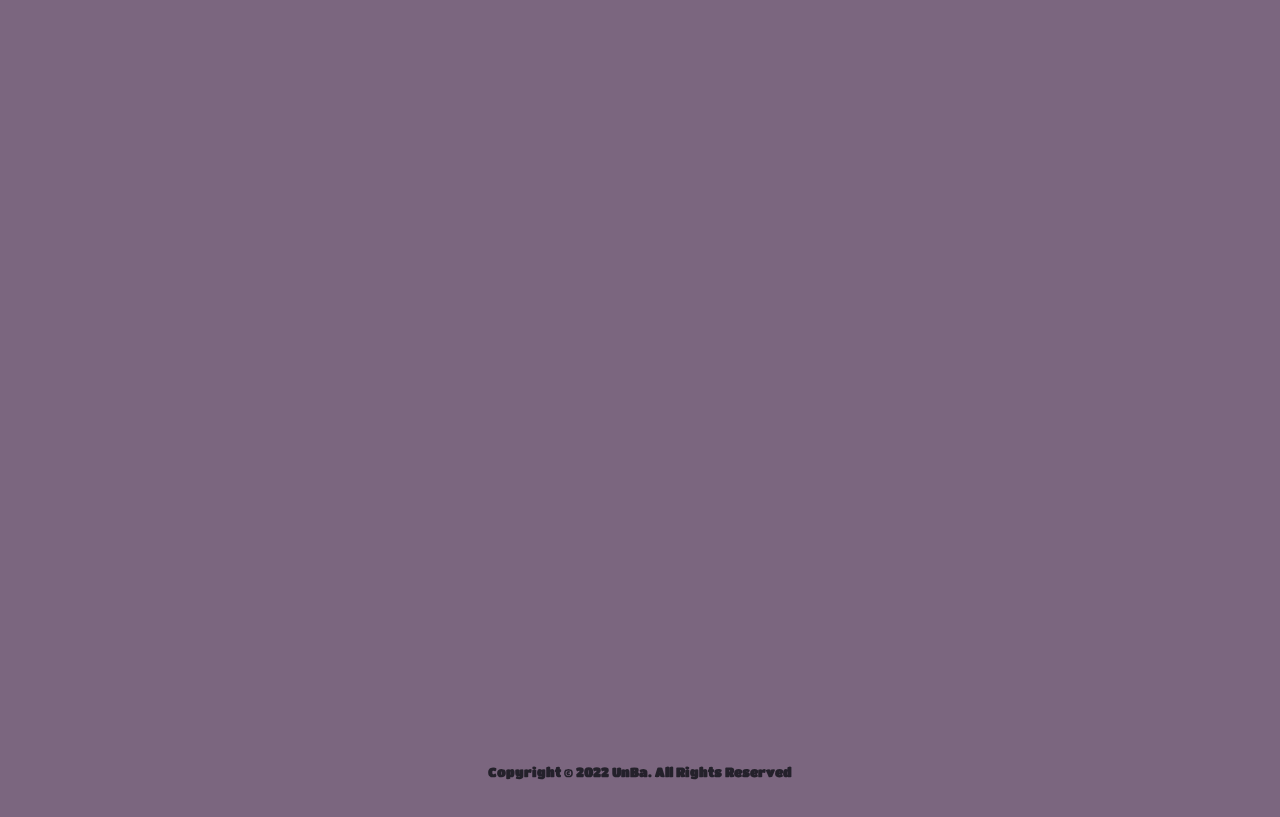
==== commit acbfbb36: "Add files via upload" ====
--- a/index.html
+++ b/index.html
@@ -230,7 +230,7 @@
             </div>
           
             <div class="twitter-tabs-one">
-              <div class="twitter-selected"><a class="twitter-a" href="https://twitter.com/pu__kapuka" target="_blank">ツイート</a></div>
+              <div class="twitter-a"><a class="twitter-a" href="https://twitter.com/pu__kapuka" target="_blank">ツイート</a></div>
               <div><a class="twitter-a" href="https://twitter.com/pu__kapuka" target="_blank">ツイートと返信</a></div>
               <div><a class="twitter-a" href="https://twitter.com/pu__kapuka" target="_blank">メディア</a></div>
               <div><a class="twitter-a" href="https://twitter.com/pu__kapuka" target="_blank">いいね</a></div>
@@ -299,7 +299,57 @@
             </div>
         </container>
       </div>
-      
+      <div class="info-container bound" id="Info">
+        <div class="info-icon">
+                <img src="https://ik.imagekit.io/4bkho8jgt/soap_icon_jnc5cmjCC.png?updatedAt=1682170525038" class="soap-icon">
+                <div class="soap-background"></div>
+        </div>
+        <container class="text-container">         
+            <container class="info-section-1">
+              <h1 class="info-introduction">自己紹介</h1>
+              <div class="info-player"id="player"></div>
+              <h1 class="name">名前：寿海 浮</h1>
+              <h5 class="quote">歌いながらポケモンをするバーチャル女</h5>
+              <ul class="content-section-1">
+                  <li class="info-content">年齢：23歳</li>
+                  <li class="info-content">身長：150cm</li>
+                  <li class="info-content">誕生日：1月1日　</li>
+                  <li class="info-content">好き果物：マンゴー　</li>
+                  <li class="info-content">大好きゲーム：ポケモン～！　</li>
+                  <li class="info-content">好きポケモン：ダゲキ　</li>
+                  <li class="info-content">好きタイプ：草ポケモンです～　</li>
+                  <li class="info-content">ファンマーク：<img src="https://ik.imagekit.io/4bkho8jgt/soap_and_bubble_PD6xFhPXL.png?updatedAt=1682170646559" class="emoji"></li>
+                  <li class="info-content">ファンネーム：ウキクサ（まだ決めないです）</li>
+              </ul>
+            </container>
+            <container class="info-section-2">
+              <h1 class="Activities">活動</h1>
+              <ul class="content-section-2">
+                  <li class="info-content">Youtubeで配信を中心です</li>
+                  <h3 class="info-content">- 内容は、ポケモンが中心で、たまに動画と歌の仕事もあります。</h3>
+                  <li class="info-content">マシュマロから曲リクエスト受けるです</li>
+                  <li class="info-content">主にTwitterで活動中</li>
+                  <li class="info-content">たまにTwitcasting配信がある</li>
+                  <h3 class="info-content">- カラオケ、動画作業です</h3>
+              </ul>
+            </container>
+            <container class="info-section-3">
+              <h1 class="Tag">タグ</h1>
+              <ul class="content-section-3">
+                  <li class="info-content">配信予定表:　#おはウキ</li>
+                  <li class="info-content">配信:　#なまウキ</li>
+                  <li class="info-content">切り抜き:　#切り浮</li>
+                  <li class="info-content">ファンアート:　#ウキ世絵 </li>
+                  <h3 class="info-content">⊛活動に使用することがあります⊛</h3>
+              </ul>
+            </container>
+        </container>
+        <div class="profile-card-link ">
+          <a href="https://profcard.info/u/Ojt29bIE8HeF1xwg4y6xfCaCUjQ2">
+            <img class="profile-image"src="https://ik.imagekit.io/4bkho8jgt/logo_SExFzH44G.png?updatedAt=1682306862703" alt="プロフカード">
+          </a>
+        </div>
+      </div>
       <div class="end bound">
         <h1 class="copyright">Copyright © 2022 UnBa. All Rights Reserved</h1>
       </div>
@@ -311,7 +361,7 @@
     <script nomodule src="https://unpkg.com/ionicons@5.5.2/dist/ionicons/ionicons.js"></script>
     <script type="text/javascript">
       <!--
-      if (screen.width <= 900) {
+      if (screen.width <= 768) {
       document.location = "mobile.html";
       }
       //-->
--- a/styles.css
+++ b/styles.css
@@ -1,11 +1,14 @@
-@media (max-width: 767px){
+@media (max-width: 768px){
 .headerIntro{
 display: none;
 }
 }
-@media (max-width: 1024px){
+@media only screen and (min-width: 769px) and (max-width: 1023px) {
     .welcome-image{
         width: 25vw!important;
+    }
+    .text-container{
+        font-size: 1.5vw!important;
     }
 }
 /*Html/body*/
@@ -635,7 +638,7 @@
     .TwitterCard.expand .twitter-content{
     opacity: 1;
     width: 60vw;
-    height: 100vh;
+    height: 80vh;
     border: 3px solid var(--border-color);
     border-radius: 20px;
     transition: 3s ease-in-out;
@@ -768,11 +771,9 @@
     .twitter-tabs-one > div:hover {
     color: var(--accent-color);
     background-color: rgba(var(--accent-color-rgb), 0.1);
-    border-radius: 13px;
+    border-radius: 20px;
+    padding: 20px;
     
-    }
-    .twitter-selected {
-    color: var(--accent-color);
     }
     .twitter-controls {
     margin: auto;
@@ -790,7 +791,7 @@
 .Youtube-Container{
     height: 100vh;
     position: relative;
-    margin-top: 60vh;
+    margin-top: 100vh;
     }
     .bubbleContainer{
     position: absolute;
@@ -928,6 +929,96 @@
         cursor: pointer;
         filter: brightness(0.8);
     }
+/*Info*/
+.info-container{
+    background-color: transparent;
+    width: auto;
+    height: 100vh;
+    font-size: 100%;
+    display: grid;
+    place-items: center;
+    font-family: var(--main-font-family);
+    margin-top: 100vh;
+}
+.info-icon{
+    width: auto;
+    height: 100vh;
+    display: grid;
+    place-items: center;
+    margin-top: -80vh;
+    opacity: 0;
+}
+.soap-icon{
+    width: 10vw;
+    height: auto;
+    position: absolute;
+    z-index: 999;
+
+}
+.emoji{
+    position: absolute;
+    font-size: 1.5em;
+}
+.soap-background{
+    width: 15vw;
+    height: 15vw;
+    border-radius: 50%;
+    background: rgba(255,255,255,0.65);
+    -webkit-box-shadow: 20px 20px 40px -6px rgba(0,0,0,0.2);
+    -moz-box-shadow: 20px 20px 40px -6px rgba(0,0,0,0.2);
+    box-shadow: 20px 20px 40px -6px rgba(0,0,0,0.2);
+    border: 2px solid white;
+    position: absolute;
+    display: grid;
+    grid-template-columns: 1fr 1fr;
+    grid-gap: 20px;
+    align-items: center;
+    z-index: 0;
+}
+.text-container{
+    position: absolute;
+    scale: 0.5;
+    width: 80vw; 
+    height: 200vh;
+    border-radius: 20px;
+    background: rgba(255,255,255,0.65);
+    -webkit-box-shadow: 20px 20px 40px -6px rgba(0,0,0,0.2);
+    -moz-box-shadow: 20px 20px 40px -6px rgba(0,0,0,0.2);
+    box-shadow: 20px 20px 40px -6px rgba(0,0,0,0.2);
+    opacity: 0;
+    margin-left: 20px;
+    padding: 0 20px;
+    color: var(--color);
+    font-weight: bolder;
+    font-size: 1vw;
+}
+.info-introduction{
+    font-size: 3em;
+}
+.info-content{
+    font-size: 1.5em;
+    margin: 2vh;
+}
+.name,.Activities{
+    font-size: 1.75em;
+}
+.info-section-1{
+    margin-bottom: 5vh;
+}
+.info-player{
+    margin: 10px;
+}
+.profile-card-link{
+   position: absolute;
+   left: 50%;
+   transform: translate(-50%, -50%);
+   bottom: 0;
+   opacity: 0;
+}
+.profile-image{
+    width: 4vw;
+    height: 4vw;
+}
 
 /*Animations*/
 @keyframes move {
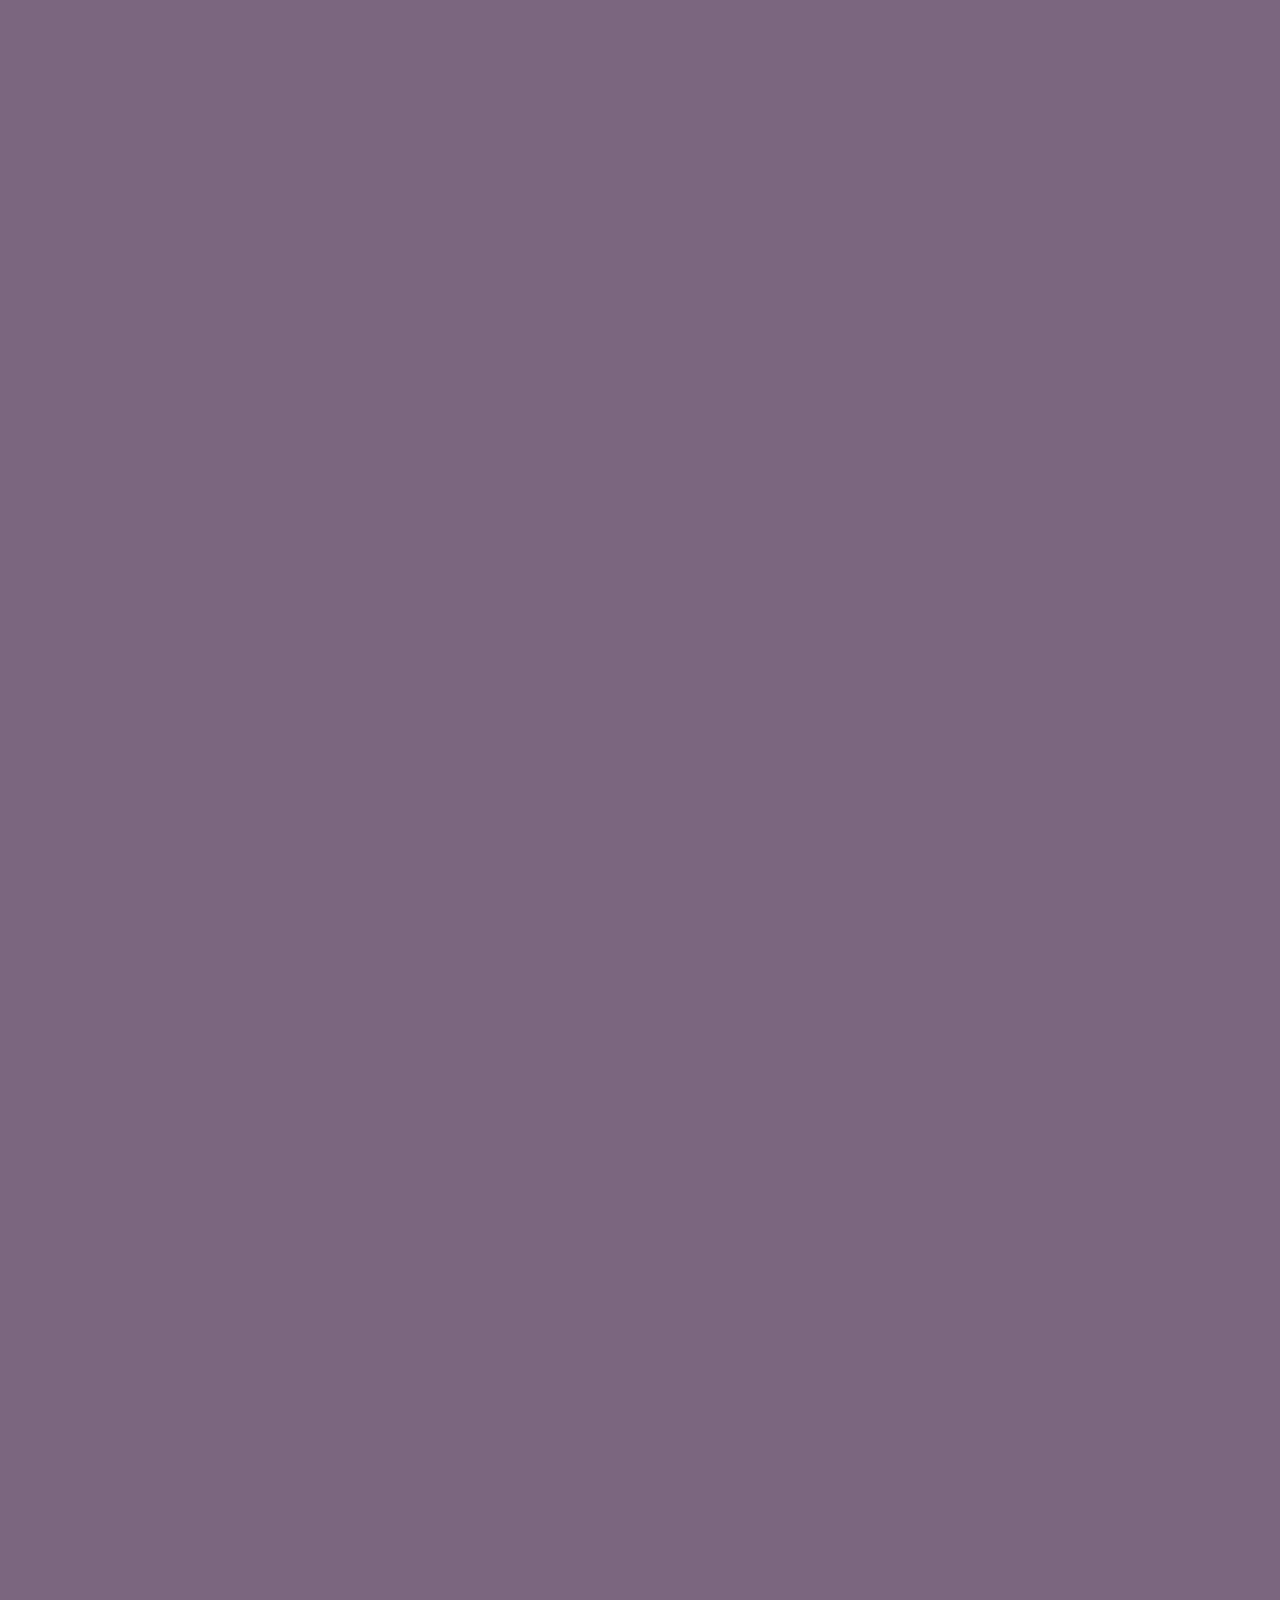
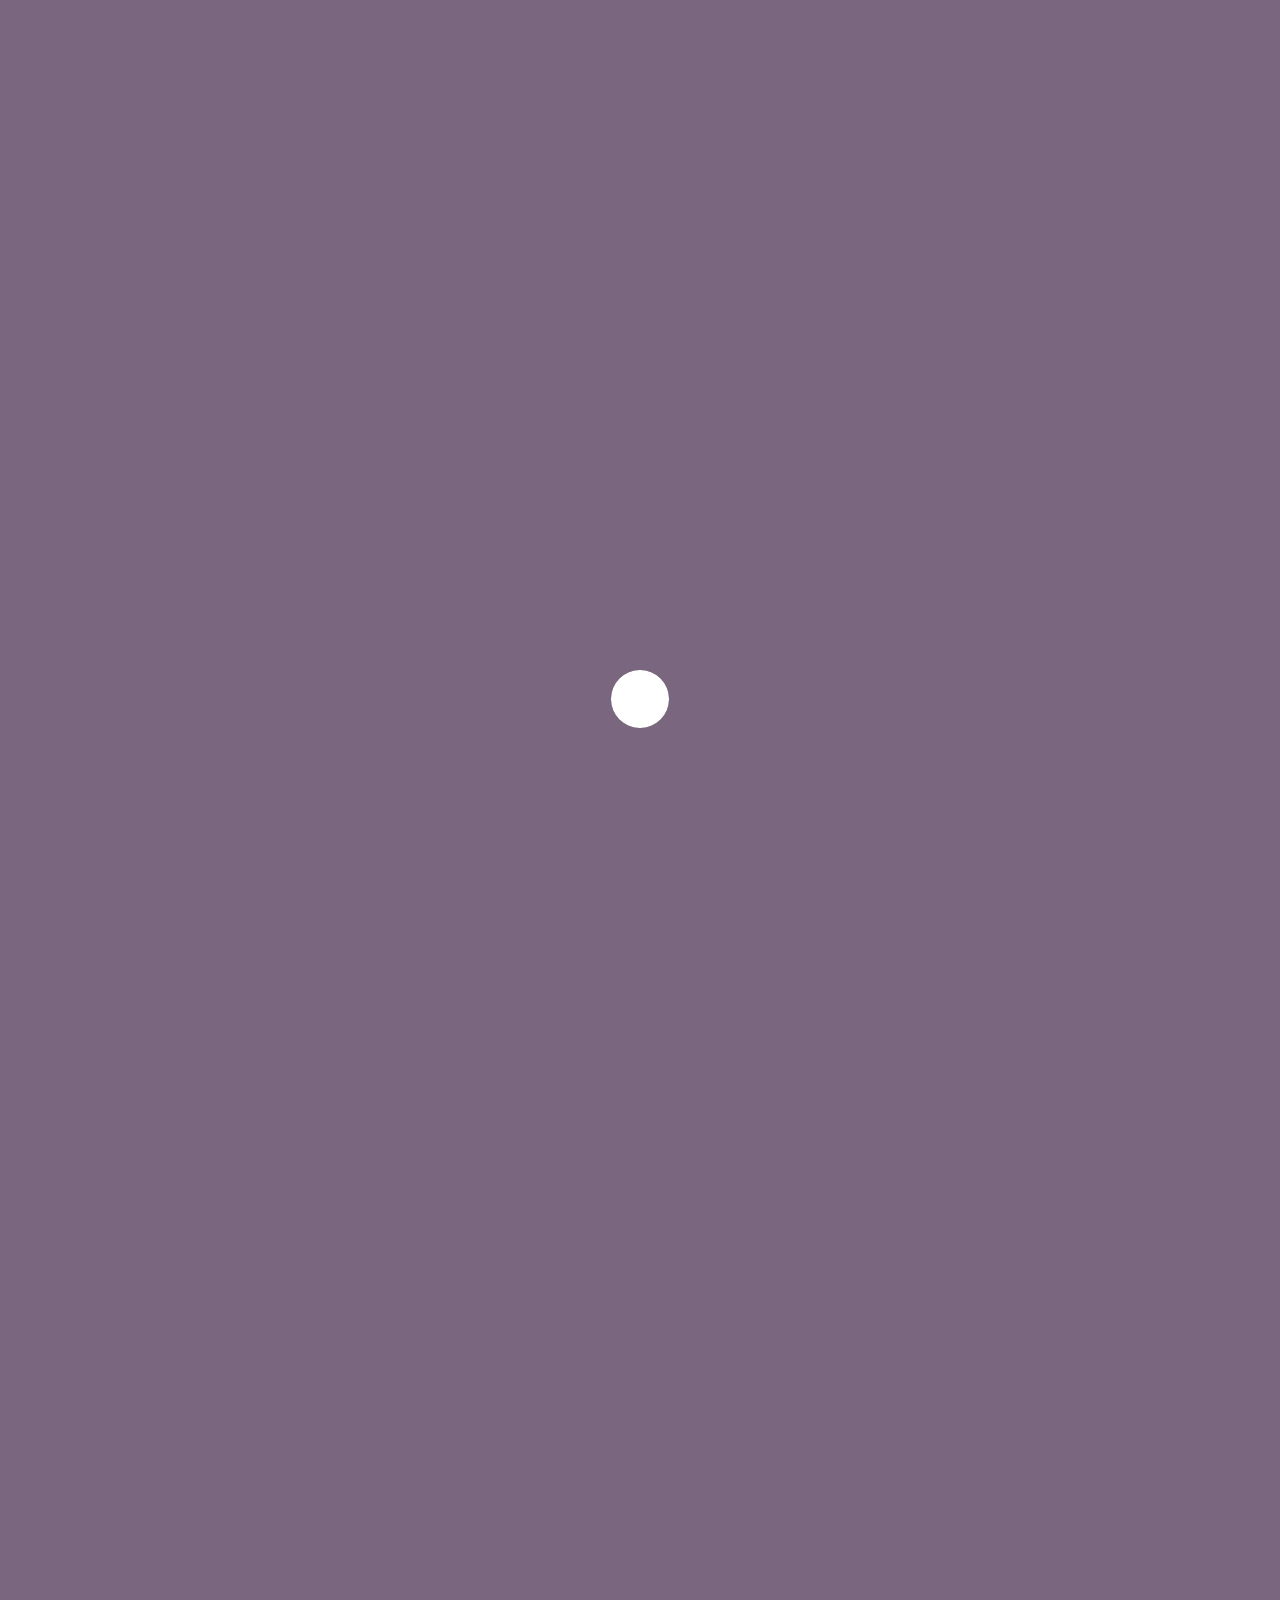
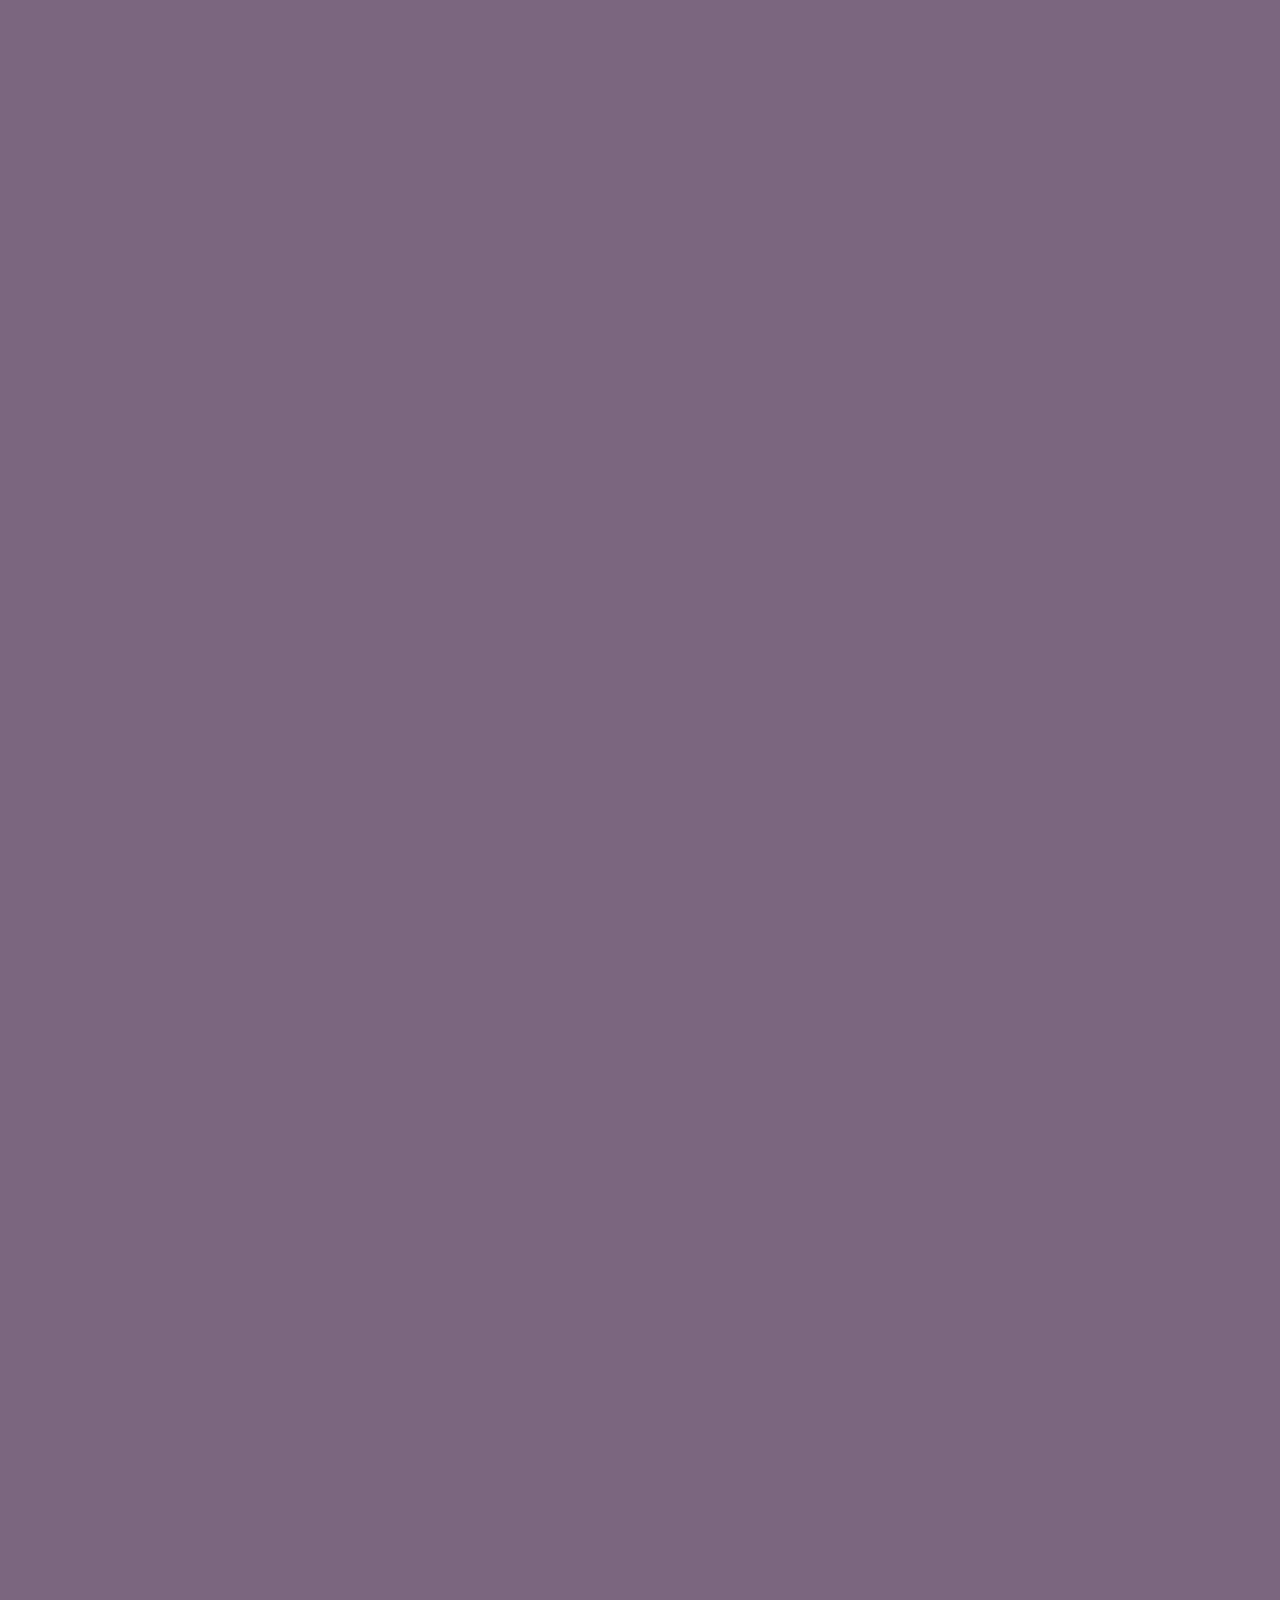
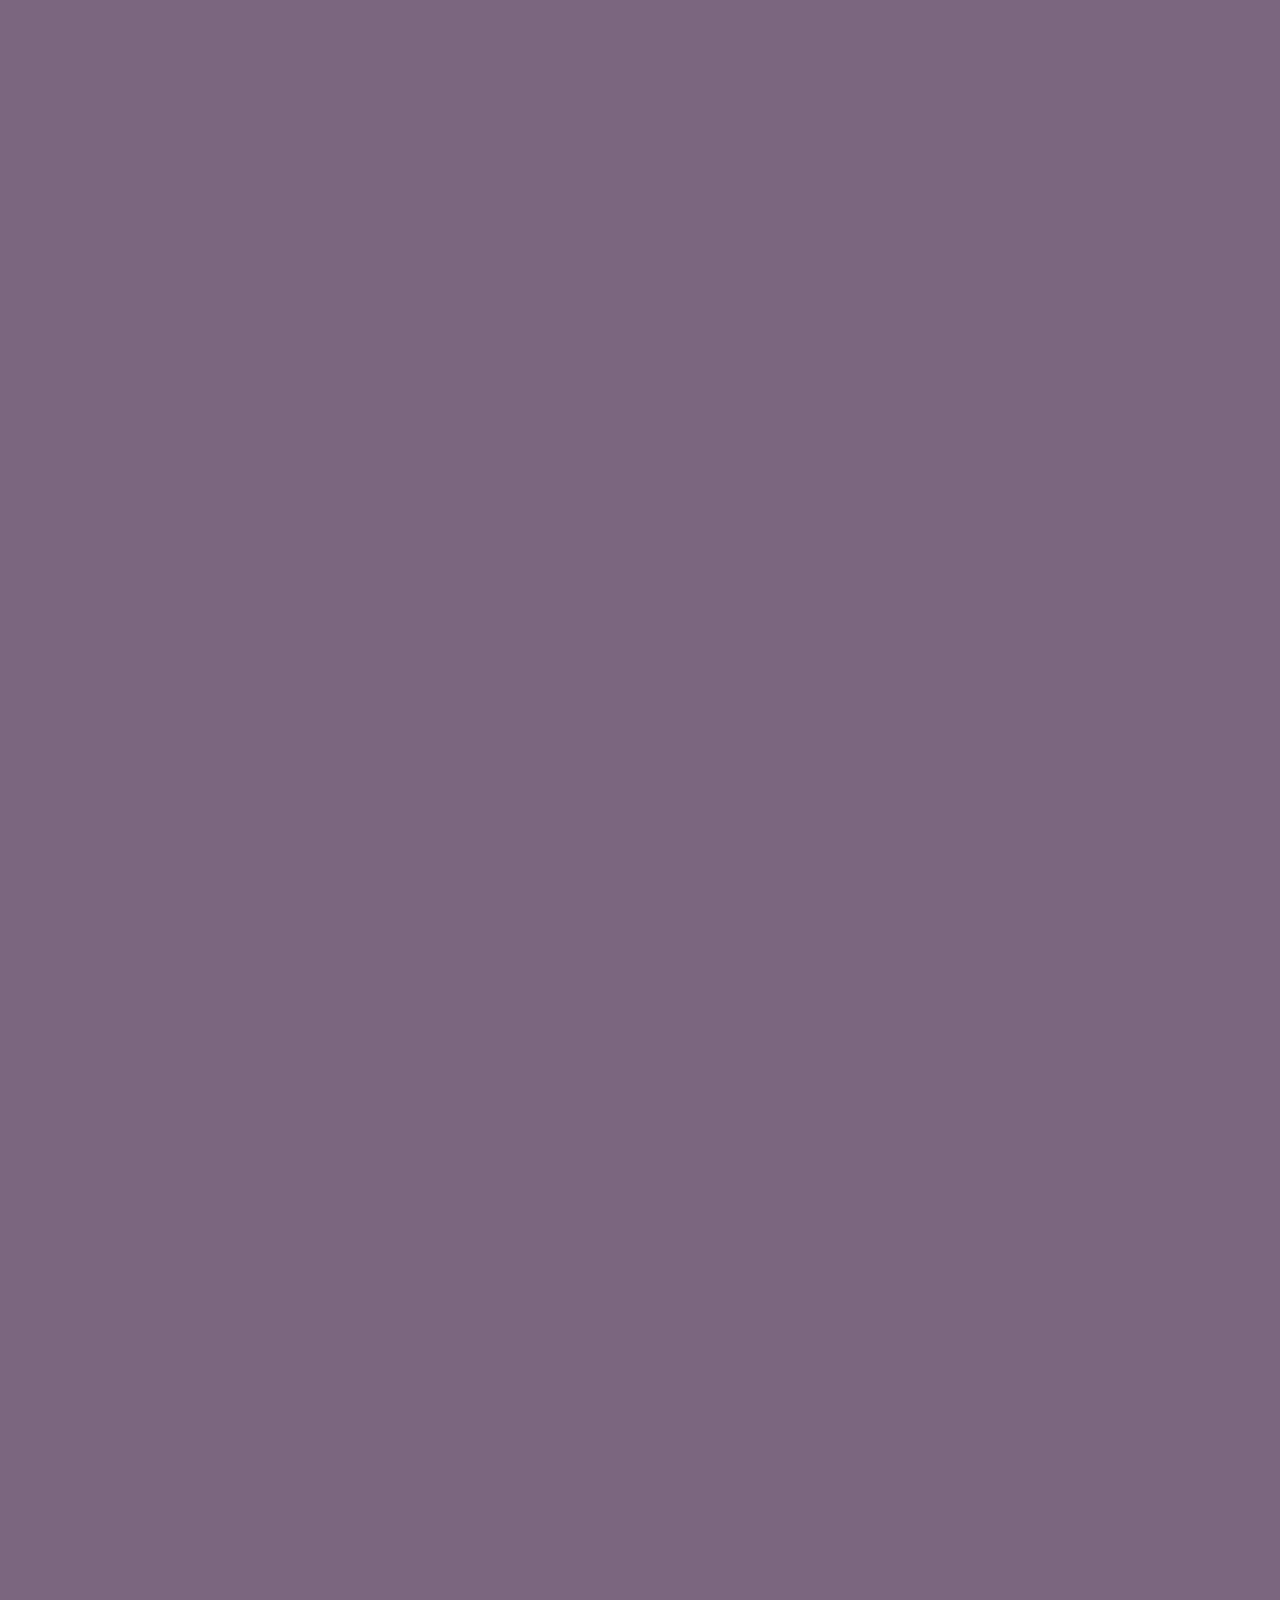
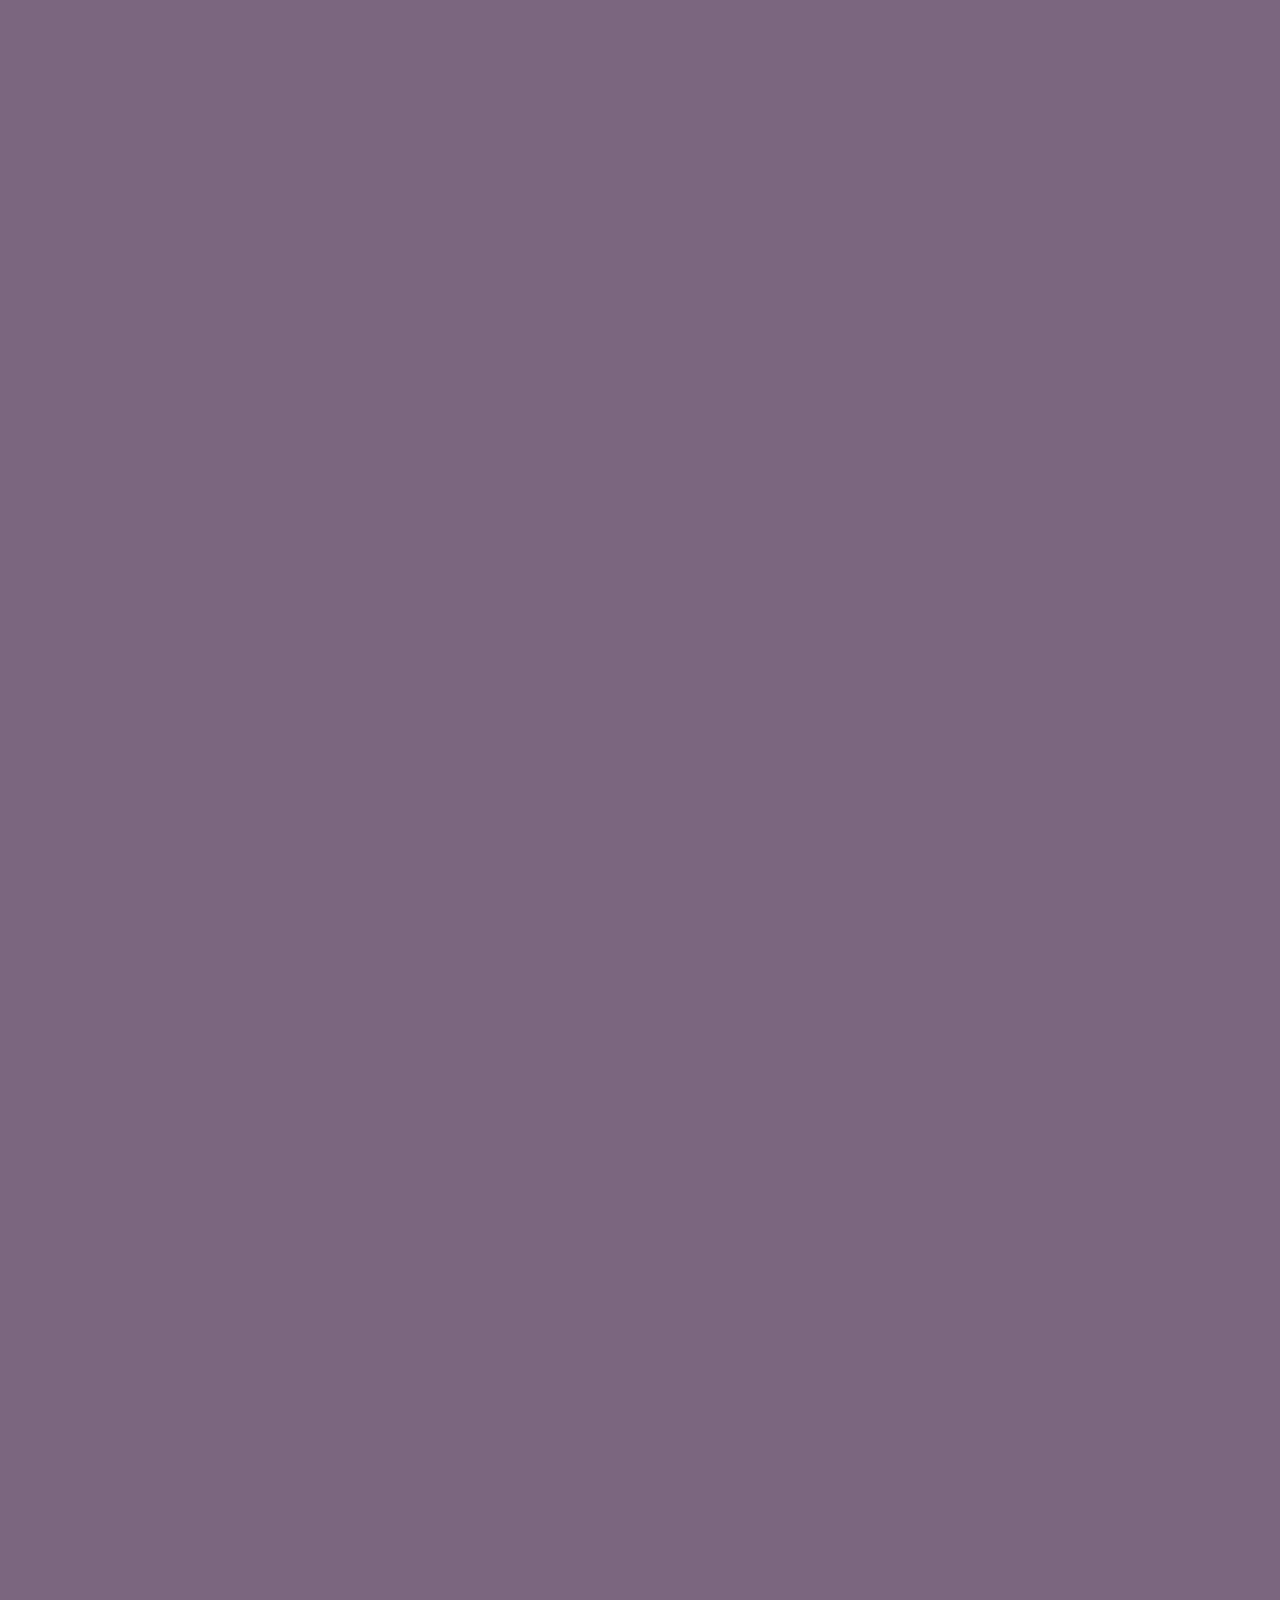
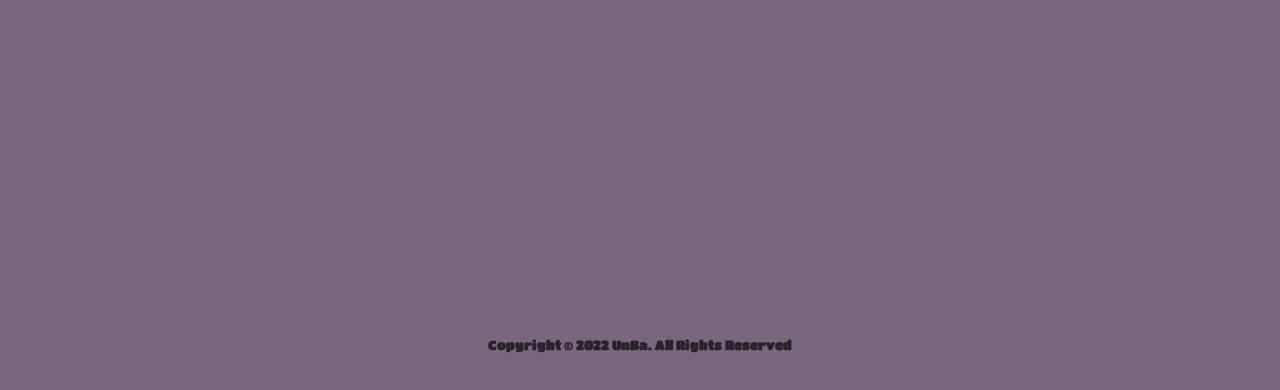
==== commit d91f4ccd: "Add files via upload" ====
--- a/index.html
+++ b/index.html
@@ -5,350 +5,398 @@
     <meta http-equiv="X-UA-Compatible" content="IE=edge" />
     <meta name="viewport" content="width=device-width, initial-scale=1.0" />
     <title>寿海 浮ファンウェブ</title>
-    <link rel="shortcut icon" type="x-icon" href="https://ik.imagekit.io/4bkho8jgt/icon_Wnj2rs8td.png?ik-sdk-version=javascript-1.4.3&updatedAt=1669892399037">
+    <link
+      rel="shortcut icon"
+      type="x-icon"
+      href="https://ik.imagekit.io/4bkho8jgt/icon_Wnj2rs8td.png?ik-sdk-version=javascript-1.4.3&updatedAt=1669892399037"
+    />
     <link rel="stylesheet" href="styles.css" />
     <style>
-      @import url('https://fonts.googleapis.com/css2?family=Titan+One&family=Ubuntu&family=Yuji+Boku&display=swap');
+      @import url("https://fonts.googleapis.com/css2?family=Titan+One&family=Ubuntu&family=Yuji+Boku&display=swap");
     </style>
   </head>
   <body class="body unscrollable">
     <header class="intro bound">
       <container class="Opening">
-        <img class="surprise left" src="https://ik.imagekit.io/4bkho8jgt/bikuri-2_2F2Bps3an.png?ik-sdk-version=javascript-1.4.3&updatedAt=1676387713660" >
-        <img class="surprise right" src="https://ik.imagekit.io/4bkho8jgt/bikuri_MH5UkY7qO.png?ik-sdk-version=javascript-1.4.3&updatedAt=1676387713457" >
+        <img
+          class="surprise left"
+          src="https://ik.imagekit.io/4bkho8jgt/bikuri-2_2F2Bps3an.png?ik-sdk-version=javascript-1.4.3&updatedAt=1676387713660"
+        />
+        <img
+          class="surprise right"
+          src="https://ik.imagekit.io/4bkho8jgt/bikuri_MH5UkY7qO.png?ik-sdk-version=javascript-1.4.3&updatedAt=1676387713457"
+        />
         <div class="rising-uki">
-            <img class="rise" src="https://ik.imagekit.io/4bkho8jgt/final_HggkbCqEV.png?ik-sdk-version=javascript-1.4.3&updatedAt=1676465368901" >
+          <img
+            class="rise"
+            src="https://ik.imagekit.io/4bkho8jgt/final_HggkbCqEV.png?ik-sdk-version=javascript-1.4.3&updatedAt=1676465368901"
+          />
         </div>
       </container>
       <container class="welcome-intro">
         <container class="welcoming-text">
           <h1 class="title">ウェルカム</h1>
-          <img class="welcome-image" id="Home"src="https://ik.imagekit.io/4bkho8jgt/new_intro_2_4LM4aLQIB.png?updatedAt=1685713596821">
+          <img
+            class="welcome-image"
+            id="Home"
+            src="https://ik.imagekit.io/4bkho8jgt/new_intro_2_4LM4aLQIB.png?updatedAt=1685713596821"
+          />
         </container>
         <div class="scroll-down-position">
           <div class="scroll-down">
-            <ion-icon class='scroll-down-icon'name="chevron-down-outline"></ion-icon>
+            <ion-icon
+              class="scroll-down-icon"
+              name="chevron-down-outline"
+            ></ion-icon>
           </div>
         </div>
       </container>
-      <div class="Bubble-container hidden-bubble">
-        <div class="bubble-1"></div>
-        <div class="bubble-2"></div>
-        <div class="bubble-3"></div>
-        <div class="bubble-4"></div>
-        <div class="bubble-5"></div>
-        <div class="bubble-6"></div>
-      </div>
     </header>
-    <container class="menu-position" >
-      <ul class="menu" id="drag" >
+    <container class="menu-position">
+      <ul class="menu" id="drag">
         <div class="toggle">
           <ion-icon name="add-outline"></ion-icon>
         </div>
-        <li style="--i:1;" class="active"><a href="#Home">
-          <ion-icon name="home-outline"></ion-icon>
-        </a></li>
-        <li style="--i:2;"><a href="#Gallery">
-          <ion-icon name="images-outline"></ion-icon>
-        </a></li>
-        <li style="--i:3;"><a href="#Twitter">
-          <ion-icon name="logo-twitter"></ion-icon>
-        </a></li>
-        <li style="--i:4;"><a href="#Youtube">
-          <ion-icon name="logo-youtube"></ion-icon>
-        </a></li>
-        <li style="--i:5;"><a href="https://marshmallow-qa.com/pu__kapuka?utm_medium=url_text&utm_source=promotion" target="_blank">
-          <img src="https://ik.imagekit.io/4bkho8jgt/mashmallow_ETWmV0L0S.png?ik-sdk-version=javascript-1.4.3&updatedAt=1675033801403" >
-        </a></li>
-        <li style="--i:6;"><a href="#Info" >
-          <ion-icon name="information-outline"></ion-icon>
-        </a></li>
-        <li style="--i:7;"><a href="#About-me">
-          <ion-icon name="help-outline"></ion-icon>
-        </a></li>
+        <li style="--i: 1" class="active">
+          <a href="#Home">
+            <ion-icon name="home-outline"></ion-icon>
+          </a>
+        </li>
+        <li style="--i: 2">
+          <a href="#gallery">
+            <ion-icon name="images-outline"></ion-icon>
+          </a>
+        </li>
+        <li style="--i: 3">
+          <a href="#Twitter">
+            <ion-icon name="logo-twitter"></ion-icon>
+          </a>
+        </li>
+        <li style="--i: 4">
+          <a href="#Youtube">
+            <ion-icon name="logo-youtube"></ion-icon>
+          </a>
+        </li>
+        <li style="--i: 5">
+          <a
+            href="https://marshmallow-qa.com/pu__kapuka?utm_medium=url_text&utm_source=promotion"
+            target="_blank"
+          >
+            <img
+              src="https://ik.imagekit.io/4bkho8jgt/mashmallow_ETWmV0L0S.png?ik-sdk-version=javascript-1.4.3&updatedAt=1675033801403"
+            />
+          </a>
+        </li>
+        <li style="--i: 6">
+          <a href="#Info">
+            <ion-icon name="information-outline"></ion-icon>
+          </a>
+        </li>
+        <div class="color" onclick="ChangeColor()"></div>
         <div class="indicator"></div>
       </ul>
     </container>
     <main class="main">
-      <div class="gallery bound"id="Gallery" >
-        <h1 class="section-name">カバーギャラリー</h1>
-        <container class="img-container">
-          <div class="img-wrapper one hidden">
-            <a class="image-link bb1" href="https://www.youtube.com/watch?v=f6a8c-w-c-c&list=PLQnBvheMJRzrJqInvNfTO5baTjST0ryS0&index=22" alt="アイスクリーム"target="_blank" rel="noopener">
-              <div class="expand-image expandBubble-one"></div>
-             </a>
-             <audio type="audio/mpeg" src="sound\v1.mp3" ></audio>
-          </div>
-          
-          <div class="img-wrapper five hidden">
-            <a class="image-link bb2" href="https://www.youtube.com/watch?v=eOHXZlZ_Ax8&list=PLQnBvheMJRzrJqInvNfTO5baTjST0ryS0&index=11" alt="ステラの座"target="_blank" rel="noopener">
-              <div class="expand-image expandBubble-two"></div>
+      <section class="gallery-section">
+        <container class="gallery blur" id="gallery"> </container>
+        <container class="gallery-enable">
+          <ul class="enabler">
+            <a href="#gallery" class="enable-button" onclick="galleryToggle()">
+              <ion-icon name="images-outline"></ion-icon>
             </a>
-            <audio type="audio/mpeg" src="sound\v2.mp3" ></audio>
-          </div>
-
-          <div class="img-wrapper six hidden">
-            <a class="image-link bb3" href="https://www.youtube.com/watch?v=DQa92PkzEFA&list=PLQnBvheMJRzrJqInvNfTO5baTjST0ryS0&index=30" alt="パラレルラルラ"target="_blank" rel="noopener">
-              <div class="expand-image expandBubble-three"></div>
+            <a href="#Twitter" class="out-button" onclick="galleryDisable()">
+              <ion-icon name="arrow-down-outline"></ion-icon>
             </a>
-            <audio type="audio/mpeg" src="sound\v3.mp3" ></audio>
-          </div>
-
-          <div class="img-wrapper four return hidden">
-            <a class="image-link bb4" href="https://www.youtube.com/watch?v=WXQKSXeHgUc&list=PLQnBvheMJRzrJqInvNfTO5baTjST0ryS0&index=6" alt="少女レイ"target="_blank" rel="noopener">
-              <div class="expand-image expandBubble-four"></div>
-            </a>
-            <audio type="audio/mpeg" src="sound\v4.mp3" ></audio>
-          </div>
-
-          <div class="img-wrapper three hidden">
-            <a class="image-link bb5" href="https://www.youtube.com/watch?v=9M2TTyyB18o&list=PLQnBvheMJRzrJqInvNfTO5baTjST0ryS0&index=17" alt="歩く"target="_blank" rel="noopener">
-              <div class="expand-image expandBubble-five"></div>
-            </a>
-            <audio type="audio/mpeg" src="sound\v5.mp3" ></audio>
-          </div>
-
-          <div class="img-wrapper two hidden">
-            <a class="image-link bb6" href="https://www.youtube.com/watch?v=4whjkjqnhlA&list=PLQnBvheMJRzrJqInvNfTO5baTjST0ryS0&index=12" alt="海底電光"target="_blank" rel="noopener">
-              <div class="expand-image expandBubble-six"></div>
-            </a>
-            <audio type="audio/mpeg" src="sound\v6.mp3" ></audio>
-          </div>
-
-          <div class="img-wrapper three hidden">
-            <a class="image-link bb7" href="https://www.youtube.com/watch?v=Oxj2VnXDGyQ&list=PLQnBvheMJRzrJqInvNfTO5baTjST0ryS0&index=31" alt="青と夏"target="_blank" rel="noopener">
-              <div class="expand-image expandBubble-seven"></div>
-            </a>
-            <audio type="audio/mpeg" src="sound\v7.mp3" ></audio>
-          </div>
-
-          <div class="img-wrapper five middle hidden">
-            <a class="image-link bb8" href="https://www.youtube.com/watch?v=Tgd5QHRIsgg&list=PLQnBvheMJRzrJqInvNfTO5baTjST0ryS0&index=3" alt="君が飛び降りるのなら"target="_blank" rel="noopener">
-              <div class="expand-image expandBubble-eight"></div>
-            </a>
-            <audio type="audio/mpeg" src="sound\v8.mp3" ></audio>
-          </div>
-
-          <div class="img-wrapper four hidden">
-            <a class="image-link bb9" href="https://www.youtube.com/watch?v=xiA6welwvwE&list=PLQnBvheMJRzrJqInvNfTO5baTjST0ryS0&index=20" alt="八月、某、月明かり"target="_blank" rel="noopener">
-              <div class="expand-image expandBubble-nine"></div>
-            </a>
-            <audio type="audio/mpeg" src="sound\v9.mp3" ></audio>
-          </div>
-
-          <div class="img-wrapper two hidden">
-            <a class="image-link bb10" href="https://www.youtube.com/watch?v=zeqxEF0SQKU&list=PLQnBvheMJRzqnIrh_oqaj9ZqrGYNMRpEA&index=8" alt="アカシア"target="_blank" rel="noopener">
-              <div class="expand-image expandBubble-ten"></div>
-            </a>
-            <audio type="audio/mpeg" src="sound\v10.mp3" ></audio>
-          </div>
-
-          <div class="img-wrapper three hidden">
-            <a class="image-link bb11" href="https://www.youtube.com/watch?v=9sr_tk0LFhs&list=PLQnBvheMJRzqnIrh_oqaj9ZqrGYNMRpEA&index=3" alt="INTERNET OVERDOSE"target="_blank" rel="noopener">
-              <div class="expand-image expandBubble-eleventh"></div>
-            </a>
-            <audio type="audio/mpeg" src="sound\v11.mp3" ></audio>
-          </div>
-
-          <div class="img-wrapper six hidden ttExpand">
-            <a class="image-link bb12" href="https://www.youtube.com/watch?v=-PIy4X2XVng&list=PLQnBvheMJRzqnIrh_oqaj9ZqrGYNMRpEA&index=7" alt="新世界"target="_blank" rel="noopener">
-              <div class="expand-image expandBubble-twelfth"></div>
-            </a>
-            <audio type="audio/mpeg" src="sound\v12.mp3" ></audio>
-          </div>
-
-          <div class="img-wrapper one hidden">
-            <a class="image-link bb13" href="https://www.youtube.com/watch?v=v0bm0kHhyHg&list=PLQnBvheMJRzqnIrh_oqaj9ZqrGYNMRpEA&index=10" alt="ポジティブ・パレード"target="_blank" rel="noopener">
-              <div class="expand-image expandBubble-thirteen"></div>
-            </a>
-            <audio type="audio/mpeg" src="sound\v13.mp3" ></audio>
-          </div>
-
-          <div class="img-wrapper five hidden">
-            <a class="image-link bb14" href="https://www.youtube.com/watch?v=4ijN-_UAwa8" alt="ポジティブ・パレード"target="_blank" rel="noopener">
-              <div class="expand-image expandBubble-fourthteen"></div>
-            </a>
-            <audio type="audio/mpeg" src="sound\v14.mp3" ></audio>
-          </div>
-
-          <div class="img-wrapper one hidden">
-            <a class="image-link bb15" href="https://www.youtube.com/watch?v=tHgkRrGCSSc" alt="スターマイン!"target="_blank" rel="noopener">
-              <div class="expand-image expandBubble-sixteen"></div>
-            </a>
-            <audio type="audio/mpeg" src="sound\v16.mp3" ></audio>
-          </div>
-
-          <div class="img-wrapper special hidden">
-            <a class="image-link" href="https://www.youtube.com/watch?v=eo7pjoWZbD0" alt="Booo!"target="_blank" rel="noopener">
-              <div class="expand-image expandBubble-fifthteen"></div>
-            </a>
-            <audio type="audio/mpeg" src="sound\v15.mp3" ></audio>
-          </div>
-
+          </ul>
         </container>
-      </div>
-      <div class="twitter bound" id="Twitter">
+      </section>
+      <div class="twitter bound ttExpand" id="Twitter">
         <div class="icon-button">
-            <span class="Tbackground-collor"></span>
-            <ion-icon name="logo-twitter" class="Icon"></ion-icon>
-        </div>
-        <div class="TwitterCard ">
-          <div class="twitter-content ">
+          <span class="Tbackground-collor"></span>
+          <ion-icon name="logo-twitter" class="Icon"></ion-icon>
+        </div>
+        <div class="TwitterCard">
+          <div class="twitter-content">
             <div class="twitter-navigation">
               <div class="twitter-arrow_back"></div>
               <div class="twitter-header">🧼寿海 浮🧼</div>
               <div class="twitter-subtext">*** 件のツイート</div>
             </div>
-            <img class="twitter-wallpaper-one" src="https://ik.imagekit.io/4bkho8jgt/1500x500_tJrUaKfUJ.jfif?ik-sdk-version=javascript-1.4.3&updatedAt=1669952757064">
+            <img
+              class="twitter-wallpaper-one"
+              src="https://ik.imagekit.io/4bkho8jgt/1500x500_tJrUaKfUJ.jfif?ik-sdk-version=javascript-1.4.3&updatedAt=1669952757064"
+            />
             <div class="twitter-bio">
               <div class="twitter-pre-bio">
                 <div class="twitter-pfp"></div>
-          
-                <div class="twitter-btn"><a class="twitter-a" href="https://twitter.com/pu__kapuka" target="_blank">ツイッターリンク</a></div>
+
+                <div class="twitter-btn">
+                  <a
+                    class="twitter-a"
+                    href="https://twitter.com/pu__kapuka"
+                    target="_blank"
+                    >ツイッターリンク</a
+                  >
+                </div>
               </div>
               <div>
                 <div class="twitter-header">🧼寿海 浮🧼</div>
                 <div class="twitter-subtext">@pu__kapuka</div>
               </div>
-              <div>#IRIAM で配信中の 
-                  @kiwiliver
-                   所属Vライバー！🧼ママ 
-                  @0th_INwords
-                   🧼ヘッダー 
-                  @owapikopiko
-                   🧼サブ 
-                  @UkiUki_no_Uki
-                   🐟溺クン 
-                  @obore_te_iku
-                   🧼FA #ウキ世絵（活動に使用することがあります）</div>
-              <div>
-                <span class="twitter-secondary">2020年8月からTwitterを利用しています</span></div>
-              <div>
-                *** <span class="twitter-secondary">フォロー中</span>
-                *** <span class="twitter-secondary">フォロワー</span>
-              </div>
-            </div>
-          
+              <div>
+                #IRIAM で配信中の @kiwiliver 所属Vライバー！🧼ママ @0th_INwords
+                🧼ヘッダー @owapikopiko 🧼サブ @UkiUki_no_Uki 🐟溺クン
+                @obore_te_iku 🧼FA #ウキ世絵（活動に使用することがあります）
+              </div>
+              <div>
+                <span class="twitter-secondary"
+                  >2020年8月からTwitterを利用しています</span
+                >
+              </div>
+              <div>
+                *** <span class="twitter-secondary">フォロー中</span> ***
+                <span class="twitter-secondary">フォロワー</span>
+              </div>
+            </div>
+
             <div class="twitter-tabs-one">
-              <div class="twitter-a"><a class="twitter-a" href="https://twitter.com/pu__kapuka" target="_blank">ツイート</a></div>
-              <div><a class="twitter-a" href="https://twitter.com/pu__kapuka" target="_blank">ツイートと返信</a></div>
-              <div><a class="twitter-a" href="https://twitter.com/pu__kapuka" target="_blank">メディア</a></div>
-              <div><a class="twitter-a" href="https://twitter.com/pu__kapuka" target="_blank">いいね</a></div>
-            </div>
-          </div>
-          <div class="twitter-content ">
-              <div class="twitter-navigation ">
-                <div class="twitter-arrow_back"></div>
+              <div class="twitter-a">
+                <a
+                  class="twitter-a"
+                  href="https://twitter.com/pu__kapuka"
+                  target="_blank"
+                  >ツイート</a
+                >
+              </div>
+              <div>
+                <a
+                  class="twitter-a"
+                  href="https://twitter.com/pu__kapuka"
+                  target="_blank"
+                  >ツイートと返信</a
+                >
+              </div>
+              <div>
+                <a
+                  class="twitter-a"
+                  href="https://twitter.com/pu__kapuka"
+                  target="_blank"
+                  >メディア</a
+                >
+              </div>
+              <div>
+                <a
+                  class="twitter-a"
+                  href="https://twitter.com/pu__kapuka"
+                  target="_blank"
+                  >いいね</a
+                >
+              </div>
+            </div>
+          </div>
+          <div class="twitter-content">
+            <div class="twitter-navigation">
+              <div class="twitter-arrow_back"></div>
+              <div class="twitter-header">🧼ウキちゃん🧼</div>
+              <div class="twitter-subtext">*** 件のツイート</div>
+            </div>
+            <img
+              class="twitter-wallpaper-two"
+              src="https://ik.imagekit.io/4bkho8jgt/kotomi_uki_2_vD9ky5VDS.jfif?ik-sdk-version=javascript-1.4.3&updatedAt=1668475505523"
+            />
+            <div class="twitter-bio">
+              <div class="twitter-pre-bio">
+                <div class="twitter-pfp-two"></div>
+
+                <div class="twitter-btn">
+                  <a
+                    class="twitter-a"
+                    href="https://twitter.com/u___kiuki"
+                    target="_blank"
+                    >ツイッターリンク</a
+                  >
+                </div>
+              </div>
+
+              <div>
                 <div class="twitter-header">🧼ウキちゃん🧼</div>
-                <div class="twitter-subtext">*** 件のツイート</div>
-              </div>
-              <img class="twitter-wallpaper-two" src="https://ik.imagekit.io/4bkho8jgt/kotomi_uki_2_vD9ky5VDS.jfif?ik-sdk-version=javascript-1.4.3&updatedAt=1668475505523">
-              <div class="twitter-bio">
-            
-                <div class="twitter-pre-bio">
-                  <div class="twitter-pfp-two"></div>
-            
-                  <div class="twitter-btn"><a class="twitter-a" href="https://twitter.com/UkiUki_no_Uki?s=20&t=3zlWr3QqUgMLVrE4hpBk0Q" target="_blank">ツイッターリンク</a></div>
-                </div>
-            
-                <div>
-                  <div class="twitter-header">🧼ウキちゃん🧼</div>
-                  <div class="twitter-subtext">@UkiUki_no_Uki</div>
-                </div>
-            
-                <div>脈絡がない！主に体調不良ツイートと作業進捗</div>
-                <div>
-                  <span class="twitter-secondary">2021年9月からTwitterを利用しています</span></div>
-            
-                <div>
-                  *** <span class="twitter-secondary">フォロー中</span>
-                  *** <span class="twitter-secondary">フォロワー</span>
-                </div>
-              </div>
-              <div class="twitter-tabs-one">
-                <div class="twitter-selected"><a class="twitter-a" href="https://twitter.com/UkiUki_no_Uki" target="_blank">ツイート</a></div>
-                <div><a class="twitter-a" href="https://twitter.com/UkiUki_no_Uki" target="_blank">ツイートと返信</a></div>
-                <div><a class="twitter-a" href="https://twitter.com/UkiUki_no_Uki" target="_blank">メディア</a></div>
-                <div><a class="twitter-a" href="https://twitter.com/UkiUki_no_Uki" target="_blank">いいね</a></div>
-              </div>
+                <div class="twitter-subtext">@UkiUki_no_Uki</div>
+              </div>
+
+              <div>脈絡がない！主に体調不良ツイートと作業進捗</div>
+              <div>
+                <span class="twitter-secondary"
+                  >2021年9月からTwitterを利用しています</span
+                >
+              </div>
+
+              <div>
+                *** <span class="twitter-secondary">フォロー中</span> ***
+                <span class="twitter-secondary">フォロワー</span>
+              </div>
+            </div>
+            <div class="twitter-tabs-one">
+              <div class="twitter-selected">
+                <a
+                  class="twitter-a"
+                  href="https://twitter.com/u___kiuki"
+                  target="_blank"
+                  >ツイート</a
+                >
+              </div>
+              <div>
+                <a
+                  class="twitter-a"
+                  href="https://twitter.com/u___kiuki"
+                  target="_blank"
+                  >ツイートと返信</a
+                >
+              </div>
+              <div>
+                <a
+                  class="twitter-a"
+                  href="https://twitter.com/u___kiuki"
+                  target="_blank"
+                  >メディア</a
+                >
+              </div>
+              <div>
+                <a
+                  class="twitter-a"
+                  href="https://twitter.com/u___kiuki"
+                  target="_blank"
+                  >いいね</a
+                >
+              </div>
+            </div>
           </div>
         </div>
       </div>
-      <div class="Youtube-Container bound"id="Youtube">
+      <div class="Youtube-Container bound" id="Youtube">
         <div class="bubbleContainer">
-            <div class="yt-bubble">
-                <span></span>
-                <span></span>
-            </div>
-        </div>
-        <container class="youtube" >
-            <div class="yt-background">
-              <container class="yt-playlist">
-                <a href="https://www.youtube.com/playlist?list=PLQnBvheMJRzqUT62CIo2DcxlejSXyCeVB" target="_blank" rel="noopener"><div class="playlist playlist-one"></div></a>
-                <a href="https://www.youtube.com/playlist?list=PLQnBvheMJRzreITllcBKHTiw53nIZpC7H" target="_blank" rel="noopener"><div class="playlist playlist-two"></div></a>
-                <a href="https://www.youtube.com/playlist?list=PLQnBvheMJRzpAfw8XvLbUEaQIJiHkJpCK" target="_blank" rel="noopener"><div class="playlist playlist-three"></div></a>
-                <a href="https://www.youtube.com/playlist?list=PLQnBvheMJRzrJqInvNfTO5baTjST0ryS0" target="_blank" rel="noopener"><div class="playlist playlist-four"></div></a>
-                <a href="https://www.youtube.com/playlist?list=PLQnBvheMJRzqnIrh_oqaj9ZqrGYNMRpEA" target="_blank" rel="noopener"><div class="playlist playlist-five"></div></a>
-                <a href="https://www.youtube.com/playlist?list=PLQnBvheMJRzp50m7MUQBbptvYjPhCztmb" target="_blank" rel="noopener"><div class="playlist playlist-six"></div></a> 
-              </container>
-              <div class="original-song">
-                <a href="https://www.youtube.com/@KotomiUki/videos" target="_blank" rel="noopener">
-                  <ion-icon class="song-play"name="play"></ion-icon>
-                </a>
-              </div>
-            </div>
+          <div class="yt-bubble">
+            <span></span>
+            <span></span>
+          </div>
+        </div>
+        <container class="youtube">
+          <div class="yt-background">
+            <container class="yt-playlist">
+              <a
+                href="https://www.youtube.com/playlist?list=PLQnBvheMJRzqUT62CIo2DcxlejSXyCeVB"
+                target="_blank"
+                rel="noopener"
+                ><div class="playlist playlist-one"></div
+              ></a>
+              <a
+                href="https://www.youtube.com/playlist?list=PLQnBvheMJRzreITllcBKHTiw53nIZpC7H"
+                target="_blank"
+                rel="noopener"
+                ><div class="playlist playlist-two"></div
+              ></a>
+              <a
+                href="https://www.youtube.com/playlist?list=PLQnBvheMJRzpAfw8XvLbUEaQIJiHkJpCK"
+                target="_blank"
+                rel="noopener"
+                ><div class="playlist playlist-three"></div
+              ></a>
+              <a
+                href="https://www.youtube.com/playlist?list=PLQnBvheMJRzrJqInvNfTO5baTjST0ryS0"
+                target="_blank"
+                rel="noopener"
+                ><div class="playlist playlist-four"></div
+              ></a>
+              <a
+                href="https://www.youtube.com/playlist?list=PLQnBvheMJRzqnIrh_oqaj9ZqrGYNMRpEA"
+                target="_blank"
+                rel="noopener"
+                ><div class="playlist playlist-five"></div
+              ></a>
+              <a
+                href="https://www.youtube.com/playlist?list=PLQnBvheMJRzp50m7MUQBbptvYjPhCztmb"
+                target="_blank"
+                rel="noopener"
+                ><div class="playlist playlist-six"></div
+              ></a>
+            </container>
+            <div class="original-song">
+              <a
+                href="https://www.youtube.com/@KotomiUki/videos"
+                target="_blank"
+                rel="noopener"
+              >
+                <ion-icon class="song-play" name="play"></ion-icon>
+              </a>
+            </div>
+          </div>
         </container>
       </div>
       <div class="info-container bound" id="Info">
         <div class="info-icon">
-                <img src="https://ik.imagekit.io/4bkho8jgt/soap_icon_jnc5cmjCC.png?updatedAt=1682170525038" class="soap-icon">
-                <div class="soap-background"></div>
-        </div>
-        <container class="text-container">         
-            <container class="info-section-1">
-              <h1 class="info-introduction">自己紹介</h1>
-              <div class="info-player"id="player"></div>
-              <h1 class="name">名前：寿海 浮</h1>
-              <h5 class="quote">歌いながらポケモンをするバーチャル女</h5>
-              <ul class="content-section-1">
-                  <li class="info-content">年齢：23歳</li>
-                  <li class="info-content">身長：150cm</li>
-                  <li class="info-content">誕生日：1月1日　</li>
-                  <li class="info-content">好き果物：マンゴー　</li>
-                  <li class="info-content">大好きゲーム：ポケモン～！　</li>
-                  <li class="info-content">好きポケモン：ダゲキ　</li>
-                  <li class="info-content">好きタイプ：草ポケモンです～　</li>
-                  <li class="info-content">ファンマーク：<img src="https://ik.imagekit.io/4bkho8jgt/soap_and_bubble_PD6xFhPXL.png?updatedAt=1682170646559" class="emoji"></li>
-                  <li class="info-content">ファンネーム：ウキクサ（まだ決めないです）</li>
-              </ul>
-            </container>
-            <container class="info-section-2">
-              <h1 class="Activities">活動</h1>
-              <ul class="content-section-2">
-                  <li class="info-content">Youtubeで配信を中心です</li>
-                  <h3 class="info-content">- 内容は、ポケモンが中心で、たまに動画と歌の仕事もあります。</h3>
-                  <li class="info-content">マシュマロから曲リクエスト受けるです</li>
-                  <li class="info-content">主にTwitterで活動中</li>
-                  <li class="info-content">たまにTwitcasting配信がある</li>
-                  <h3 class="info-content">- カラオケ、動画作業です</h3>
-              </ul>
-            </container>
-            <container class="info-section-3">
-              <h1 class="Tag">タグ</h1>
-              <ul class="content-section-3">
-                  <li class="info-content">配信予定表:　#おはウキ</li>
-                  <li class="info-content">配信:　#なまウキ</li>
-                  <li class="info-content">切り抜き:　#切り浮</li>
-                  <li class="info-content">ファンアート:　#ウキ世絵 </li>
-                  <h3 class="info-content">⊛活動に使用することがあります⊛</h3>
-              </ul>
-            </container>
+          <img
+            src="https://ik.imagekit.io/4bkho8jgt/soap_icon_jnc5cmjCC.png?updatedAt=1682170525038"
+            class="soap-icon"
+          />
+          <div class="soap-background"></div>
+        </div>
+        <container class="text-container">
+          <container class="info-section-1">
+            <h1 class="info-introduction">自己紹介</h1>
+            <div class="info-player" id="player"></div>
+            <h1 class="name">名前：寿海 浮</h1>
+            <h5 class="quote">歌いながらポケモンをするバーチャル女</h5>
+            <ul class="content-section-1">
+              <li class="info-content">年齢：23歳</li>
+              <li class="info-content">身長：150cm</li>
+              <li class="info-content">誕生日：1月1日　</li>
+              <li class="info-content">好き果物：マンゴー　</li>
+              <li class="info-content">大好きゲーム：ポケモン～！　</li>
+              <li class="info-content">好きポケモン：ダゲキ　</li>
+              <li class="info-content">好きタイプ：草ポケモンです～　</li>
+              <li class="info-content">
+                ファンマーク：<img
+                  src="https://ik.imagekit.io/4bkho8jgt/soap_and_bubble_PD6xFhPXL.png?updatedAt=1682170646559"
+                  class="emoji"
+                />
+              </li>
+              <li class="info-content">
+                ファンネーム：ウキクサ（まだ決めないです）
+              </li>
+            </ul>
+          </container>
+          <container class="info-section-2">
+            <h1 class="Activities">活動</h1>
+            <ul class="content-section-2">
+              <li class="info-content">Youtubeで配信を中心です</li>
+              <h3 class="info-content">
+                - 内容は、ポケモンが中心で、たまに動画と歌の仕事もあります。
+              </h3>
+              <li class="info-content">マシュマロから曲リクエスト受けるです</li>
+              <li class="info-content">主にTwitterで活動中</li>
+              <li class="info-content">たまにTwitcasting配信がある</li>
+              <h3 class="info-content">- カラオケ、動画作業です</h3>
+            </ul>
+          </container>
+          <container class="info-section-3">
+            <h1 class="Tag">タグ</h1>
+            <ul class="content-section-3">
+              <li class="info-content">配信予定表:　#おはウキ</li>
+              <li class="info-content">配信:　#なまウキ</li>
+              <li class="info-content">切り抜き:　#切り浮</li>
+              <li class="info-content">ファンアート:　#ウキ世絵</li>
+              <h3 class="info-content">⊛活動に使用することがあります⊛</h3>
+            </ul>
+          </container>
+          <div class="profile-card-link hidden">
+            <a href="https://profcard.info/u/Ojt29bIE8HeF1xwg4y6xfCaCUjQ2">
+              <img
+                class="profile-image"
+                src="https://ik.imagekit.io/4bkho8jgt/logo_SExFzH44G.png?updatedAt=1682306862703"
+                alt="プロフカード"
+              />
+            </a>
+          </div>
         </container>
-        <div class="profile-card-link ">
-          <a href="https://profcard.info/u/Ojt29bIE8HeF1xwg4y6xfCaCUjQ2">
-            <img class="profile-image"src="https://ik.imagekit.io/4bkho8jgt/logo_SExFzH44G.png?updatedAt=1682306862703" alt="プロフカード">
-          </a>
-        </div>
       </div>
       <div class="end bound">
         <h1 class="copyright">Copyright © 2022 UnBa. All Rights Reserved</h1>
@@ -357,15 +405,21 @@
     <script src="https://cdnjs.cloudflare.com/ajax/libs/gsap/3.11.3/gsap.min.js"></script>
     <script src="https://cdnjs.cloudflare.com/ajax/libs/gsap/3.11.3/ScrollTrigger.min.js"></script>
     <script src="https://cdnjs.cloudflare.com/ajax/libs/gsap/3.11.3/Draggable.min.js"></script>
-    <script type="module" src="https://unpkg.com/ionicons@5.5.2/dist/ionicons/ionicons.esm.js"></script>
-    <script nomodule src="https://unpkg.com/ionicons@5.5.2/dist/ionicons/ionicons.js"></script>
+    <script
+      type="module"
+      src="https://unpkg.com/ionicons@5.5.2/dist/ionicons/ionicons.esm.js"
+    ></script>
+    <script
+      nomodule
+      src="https://unpkg.com/ionicons@5.5.2/dist/ionicons/ionicons.js"
+    ></script>
     <script type="text/javascript">
       <!--
       if (screen.width <= 768) {
-      document.location = "mobile.html";
+        document.location = "mobile.html";
       }
       //-->
-      </script>
+    </script>
     <script src="main.js"></script>
-</body>
+  </body>
 </html>
--- a/styles.css
+++ b/styles.css
@@ -1,1150 +1,1013 @@
-@media (max-width: 768px){
-.headerIntro{
-display: none;
-}
+@media (max-width: 768px) {
+  .headerIntro {
+    display: none;
+  }
 }
 @media only screen and (min-width: 769px) and (max-width: 1023px) {
-    .welcome-image{
-        width: 25vw!important;
-    }
-    .text-container{
-        font-size: 1.5vw!important;
-    }
+  .welcome-image {
+    width: 25vw !important;
+  }
+  .text-container {
+    font-size: 1.5vw !important;
+  }
 }
 /*Html/body*/
-*{
-margin: 0;
-padding: 0;
-box-sizing: border-box;
-}
-:root{
---color:#7B667F;
---second-color:#b274a8;
---text-color:#4E4351;
---bkg-color: #16161d;
---wallpaper-color: #3e5366;
---primary-color: white;
---secondary-text: #8898a6;
---border-color: #38444d;
---pfp-border: 4px;
---classic-blue: 29, 161, 241;
---accent-color-rgb: var(--classic-blue);
---accent-color: rgb(var(--accent-color-rgb));
---main-font-family:'tetsubin-gothic', sans-serif;
-}
-html{
-scroll-behavior: smooth;
-scroll-snap-type: y mandatory;
-scrollbar-width: none;
--ms-overflow-style: none;
-scroll-padding-top: 10px;
+* {
+  margin: 0;
+  padding: 0;
+  box-sizing: border-box;
+}
+:root {
+  --color: #7b667f;
+  --second-color: #b274a8;
+  --text-color: #4e4351;
+  --bkg-color: #16161d;
+  --wallpaper-color: #3e5366;
+  --primary-color: white;
+  --secondary-text: #8898a6;
+  --border-color: #38444d;
+  --pfp-border: 4px;
+  --classic-blue: 29, 161, 241;
+  --accent-color-rgb: var(--classic-blue);
+  --accent-color: rgb(var(--accent-color-rgb));
+  --main-font-family: "tetsubin-gothic", sans-serif;
+}
+html {
+  scroll-behavior: smooth;
+  scroll-snap-type: y mandatory;
+  scrollbar-width: none;
+  -ms-overflow-style: none;
+  scroll-padding-top: 10px;
 }
 ::-webkit-scrollbar {
-width: 1px;
-height: 1px;
+  width: 1px;
+  height: 1px;
 }
 ::-webkit-scrollbar-button {
-width: 3px;
-height: 3px;
-}
-body{
-background-color: var(--color);
+  width: 3px;
+  height: 3px;
+}
+body {
+  background-color: var(--color);
 }
 /*Intro*/
-.intro{
-width: 100vw;
-height: 100vh;
-}
-.opening{
-width: 100vw;
-height: 100vh;
-position: relative;
-}
-.surprise{
-width: 15vw;
-height: 20vw;
-position: absolute;
-bottom: 0;
-}
-.left{
-opacity: 0;
-left: -200px;
-bottom: -20px;
-}
-.right{
-opacity: 0;
-right: -200px;
-bottom: -20px;
-}
-.rising-uki{
-display: grid;
-place-items: center;
-}
-.rise{
-position: absolute;
-bottom:-100vh;
-opacity: 0;
-max-width: 40vw;
-}
-.welcome-intro{
-width: 100vw;
-height: 80vh;
-position: absolute;
-}
-.welcoming-text{
-display: grid;
-place-items: center;
-}
-.welcome-image{
-position: relative;
-top:0;
-width: 18vw;
-opacity: 0;
-pointer-events: none;
+.intro {
+  width: 100vw;
+  height: 100vh;
+}
+.opening {
+  width: 100vw;
+  height: 100vh;
+  position: relative;
+}
+.surprise {
+  width: 15vw;
+  height: 20vw;
+  position: absolute;
+  bottom: 0;
+}
+.left {
+  opacity: 0;
+  left: -200px;
+  bottom: -20px;
+}
+.right {
+  opacity: 0;
+  right: -200px;
+  bottom: -20px;
+}
+.rising-uki {
+  display: grid;
+  place-items: center;
+}
+.rise {
+  position: absolute;
+  bottom: -100vh;
+  opacity: 0;
+  max-width: 40vw;
+}
+.welcome-intro {
+  width: 100vw;
+  height: 80vh;
+  position: absolute;
+}
+.welcoming-text {
+  display: grid;
+  place-items: center;
+}
+.welcome-image {
+  position: relative;
+  top: 0;
+  width: 18vw;
+  opacity: 0;
+  pointer-events: none;
 }
 .title {
-font-size:8em;
-letter-spacing: 5px;
-margin: 2vh;
-color: var(--text-color);
-overflow: hidden;
-font-family:var(--main-font-family);
-opacity: 0;
-}
-.scroll-down-position{
-display: grid;
-place-items: center;
-}
-.scroll-down{
-position: relative;
-bottom:-20vh;
-width: 50px;
-height: 50px;
-border-radius: 100%;
-border:  2px solid #393833;
-font-size: 35px;
-overflow: hidden; 
-display: flex;
-flex-flow: column;
-align-items: center;
-justify-content: center;
-opacity: 0;
-}
-.scroll-down-icon{
-color: white;
-animation: scrollDown 2s ease infinite;
+  font-size: 8em;
+  letter-spacing: 5px;
+  margin: 2vh;
+  color: var(--text-color);
+  overflow: hidden;
+  font-family: var(--main-font-family);
+  opacity: 0;
+}
+.scroll-down-position {
+  display: grid;
+  place-items: center;
+}
+.scroll-down {
+  position: relative;
+  bottom: -20vh;
+  width: 50px;
+  height: 50px;
+  border-radius: 100%;
+  border: 2px solid #393833;
+  font-size: 35px;
+  overflow: hidden;
+  display: flex;
+  flex-flow: column;
+  align-items: center;
+  justify-content: center;
+  opacity: 0;
+}
+.scroll-down-icon {
+  color: white;
+  animation: scrollDown 2s ease infinite;
 }
 /*Gallery*/
-.gallery{
-position: relative;
-top: 0;
-display: grid;
-place-items: center;
-opacity: 0;
-transition: 0.8s ease-in-out;
-}
-.gallery h1{
-opacity: 0;
-font-size: 4em;
-color: var(--text-color);
-font-family: var(--main-font-family);
-}
-.img-container{
-height: 500vh;
-width: 100vw;
-display: grid;
-place-items: center;
-margin-top: 20rem;
-opacity: 1;
-}
-.img-wrapper{
-max-width: 55vw;
-max-height: 50vh;
-position: flex;
-bottom: 100vh;
-border-radius: 50px;
-z-index: 999;
-opacity: 0; 
-}
-.img-wrapper .image-link {
-overflow: hidden;
-display: block;
-padding: 15px ;
-background: #efecdb;
-border-radius: 50%;
-transition: 0.5s ease-in-out;
-}
-.expand-image {
-width: 150px;
-height: 150px;
-border-radius: 50%;
-filter: blur(30px);
-background-size: cover;
-background-repeat: no-repeat;
-transition: 0.5s ease-in-out;
-}
-.img-wrapper .image-link:hover{
-border-radius: 20px;
-transition: 0.5s ease;
-}
-.image-link:hover .expand-image{ 
-width: 30vw;
-height: 16vw;
-border-radius: 20px;
-filter: blur(0px);
-transition: 0.5s ease;
-}
-.expandBubble-one{
-background-image: url(https://ik.imagekit.io/4bkho8jgt/1_SIlegfOBe.jpg?ik-sdk-version=javascript-1.4.3&updatedAt=1666837903035);
-}
-.expandBubble-two{
-background-image: url(https://ik.imagekit.io/4bkho8jgt/2_HGolETi29.jpg?ik-sdk-version=javascript-1.4.3&updatedAt=1666837902443);
-}
-.expandBubble-three{
-background-image: url(https://ik.imagekit.io/4bkho8jgt/3_QgISd1V2j.jpg?ik-sdk-version=javascript-1.4.3&updatedAt=1666837902325);
-}
-.expandBubble-four{
-background-image: url(https://ik.imagekit.io/4bkho8jgt/4_yGO-LYlt17.jpg?ik-sdk-version=javascript-1.4.3&updatedAt=1666837902520);
-}
-.expandBubble-five{
-background-image: url(https://ik.imagekit.io/4bkho8jgt/5_ivF2l0TVV4.jpg?ik-sdk-version=javascript-1.4.3&updatedAt=1666837902584);
-}
-.expandBubble-six{
-background-image: url(https://ik.imagekit.io/4bkho8jgt/6_Y0h5tY2wZ.jpg?ik-sdk-version=javascript-1.4.3&updatedAt=1666837902668);
-}
-.expandBubble-seven{
-background-image: url(https://ik.imagekit.io/4bkho8jgt/7_I_qCCq5Ikv.jpg?ik-sdk-version=javascript-1.4.3&updatedAt=1666837902658);
-}
-.expandBubble-eight{
-background-image: url(https://ik.imagekit.io/4bkho8jgt/8_LxuVl59sLH.jpg?ik-sdk-version=javascript-1.4.3&updatedAt=1666837902299);
-}
-.expandBubble-nine{
-background-image: url(https://ik.imagekit.io/4bkho8jgt/9_Lw0Vy1Wu9.jpg?ik-sdk-version=javascript-1.4.3&updatedAt=1666837902270);
-}
-.expandBubble-ten{
-background-image: url(https://ik.imagekit.io/4bkho8jgt/10_N0wT8lHKSx.jpg?ik-sdk-version=javascript-1.4.3&updatedAt=1666837902353);
-}
-.expandBubble-eleventh{
-background-image: url(https://ik.imagekit.io/4bkho8jgt/11_YFktlqRE6.jpg?ik-sdk-version=javascript-1.4.3&updatedAt=1666837905849);
-}
-.expandBubble-twelfth{
-background-image: url(https://ik.imagekit.io/4bkho8jgt/12_MFZfdBLtw.jpg?ik-sdk-version=javascript-1.4.3&updatedAt=1666837905294);
-}
-.expandBubble-thirteen{
-background-image: url(https://ik.imagekit.io/4bkho8jgt/13_fj-Q1true.jpg?ik-sdk-version=javascript-1.4.3&updatedAt=1666837905717);
-}
-.expandBubble-fourthteen{
-background-image: url(https://ik.imagekit.io/4bkho8jgt/4ijN-_UAwa8-HD_yqWJAhM4C.jpg?ik-sdk-version=javascript-1.4.3&updatedAt=1676301754798);
-}
-.expandBubble-fifthteen{
-background-image: url(https://ik.imagekit.io/4bkho8jgt/Happy_birthday1.jpg?updatedAt=1666838066472);
-}
-.expandBubble-sixteen{
-    background-image: url(https://ik.imagekit.io/4bkho8jgt/maxresdefault_OIPWozQin.jpg?updatedAt=1689780940221);
-    }
-.one{
-transform: translateX(-6rem);
-}
-.two{
-transform: translateX(28rem)
-}
-.three{
-transform: translateX(-23rem)
-}
-.four{
-transform: translateX(22rem)
-}
-.five{
-transform: translateX(-18rem)
-}
-.six{
-transform: translateX(9rem)
-}
-.bb1{
--webkit-box-shadow: 0 10px 50px #e59001;
--moz-box-shadow: 0 10px 50px #e59001;
-box-shadow: 0 10px 50px #e59001;
-}
-.bb2{
--webkit-box-shadow: 0 10px 50px #0f0923;
--moz-box-shadow: 0 10px 50px #0f0923;
-box-shadow: 0 10px 50px #0f0923;
-}
-.bb3{
--webkit-box-shadow: 0 10px 50px #62d2fa;
--moz-box-shadow: 0 10px 50px #62d2fa;
-box-shadow: 0 10px 50px #62d2fa;
-}
-.bb4{
--webkit-box-shadow: 0 10px 50px #00c7f1;
--moz-box-shadow: 0 10px 50px #00c7f1;
-box-shadow: 0 10px 50px #00c7f1;
-}
-.bb5{
--webkit-box-shadow: 0 10px 50px #329f8c;
--moz-box-shadow: 0 10px 50px #329f8c;
-box-shadow: 0 10px 50px #329f8c;
-}
-.bb6{
--webkit-box-shadow: 0 10px 50px #16e3ff;
--moz-box-shadow: 0 10px 50px #16e3ff;
-box-shadow: 0 10px 50px #16e3ff;
-}
-.bb7{
--webkit-box-shadow: 0 10px 50px #b1df97;
--moz-box-shadow: 0 10px 50px #b1df97;
-box-shadow: 0 10px 50px #b1df97;
-}
-.bb8{
--webkit-box-shadow: 0 10px 50px white;
--moz-box-shadow: 0 10px 50px white;
-box-shadow: 0 10px 50px white;
-}
-.bb9{
--webkit-box-shadow: 0 10px 50px #113356;
--moz-box-shadow: 0 10px 50px #113356;
-box-shadow: 0 10px 50px #113356;
-}
-.bb10{
--webkit-box-shadow: 0 10px 50px #84f6ff;
--moz-box-shadow: 0 10px 50px #84f6ff;
-box-shadow: 0 10px 50px #84f6ff;
-}
-.bb11{
--webkit-box-shadow: 0 10px 50px #7b496c;
--moz-box-shadow: 0 10px 50px #7b496c;
-box-shadow: 0 10px 50px #7b496c;
-}
-.bb12{
--webkit-box-shadow: 0 10px 50px #58527e;
--moz-box-shadow: 0 10px 50px #58527e;
-box-shadow: 0 10px 50px #58527e;
-}
-.bb13{
--webkit-box-shadow: 0 10px 50px #341946;
--moz-box-shadow: 0 10px 50px #341946;
-box-shadow: 0 10px 50px #341946;
-}
-.bb14{
--webkit-box-shadow: 0 10px 50px #84f7d0;
--moz-box-shadow: 0 10px 50px #84f7d0;
-box-shadow: 0 10px 50px #84f7d0;
-}
-.bb15{
--webkit-box-shadow: 0 10px 50px #883049;
--moz-box-shadow: 0 10px 50px #883049;
-box-shadow: 0 10px 50px #883049;
-}
-.img-wrapper.special{
-border-radius: 50%;
-animation: special-float 8s linear infinite!important;
-}
-/*Bubbles*/
-div[class^=bubble-] {
-height: 1px;
-width: 1px;
-position: absolute;
-background-color: rgba(0, 141, 210, 0.3);
-border-radius: 50%;
-transform: translateX(-100%);
-}
-div[class^=bubble-]:after {
-content: "";
-position: absolute;
-height: 85%;
-width: 85%;
-border-top: 3px solid rgba(255, 255, 255, 0.82);
-border-bottom: 1.5px solid rgba(255, 255, 255, 0.63);
-border-radius: 50%;
-left: 50%;
-top: 50%;
-transform: translate3d(-50%, -50%, 0) rotateZ(-45deg);
-}
-.bubble-1 {
-bottom: -50%;
-left: 12%;
--webkit-animation: bubble-movement 6.5s ease-in -0.25s;
-animation: bubble-movement 6.5s ease-in -0.25s;
-}
-.bubble-2 {
-bottom: -50%;
-left: 52%;
--webkit-animation: bubble-movement 6.5s ease-in -1.6s;
-animation: bubble-movement 6.5s ease-in -1.6s;
-}
-.bubble-3 {
-bottom: -50%;
-left: 78%;
--webkit-animation: bubble-movement 6.5s ease-in -2.6s;
-animation: bubble-movement 6.5s ease-in -2.6s;
-}
-.bubble-4 {
-bottom: -50%;
-left: 15%;
--webkit-animation: bubble-movement 6.5s ease-in -2.28s;
-animation: bubble-movement 6.5s ease-in -2.28s;
-}
-.bubble-5 {
-bottom: -50%;
-left: 19%;
--webkit-animation: bubble-movement 6.5s ease-in -1.54s;
-animation: bubble-movement 6.5s ease-in -1.54s;
-}
-.bubble-6 {
-bottom: -50%;
-left: 33%;
--webkit-animation: bubble-movement 6.5s ease-in -0.96s;
-animation: bubble-movement 6.5s ease-in -0.96s;
+#gallery {
+  height: 100vw;
+  display: grid;
+  place-items: center;
+  transform: rotate(-90deg);
+  transition: 0.2s ease-in;
+  position: relative;
+}
+
+.video-thumbnail {
+  width: 22vw;
+  height: 12vw;
+  margin: 5vw;
+  transition: 0.7s ease-in;
+}
+.image-link {
+  filter: blur(5px);
+  display: none;
+  transition: 0.5s ease-in-out;
+}
+.horizontal-image {
+  width: 10vw;
+  height: 10vw;
+  border-radius: 50%;
+  flex-shrink: 0;
+  padding: 6px;
+  background-color: white;
+  background-size: cover;
+  background-repeat: no-repeat;
+  transition: 0.5s ease-in-out;
+  transform: rotate(90deg);
+}
+.video-thumbnail:hover .image-link {
+  filter: blur(0px);
+  transition: 0.5s ease;
+}
+.video-thumbnail:hover .horizontal-image {
+  width: 22vw;
+  height: 12vw;
+  padding: 5px;
+  border-radius: 20px;
+  transition: 0.5s ease;
+}
+.gallery-section {
+  display: grid;
+  opacity: 0;
+  transition: 0.5s ease-in;
+}
+.gallery-enable {
+  opacity: 1;
+  position: absolute;
+  z-index: 999;
+}
+.enabler {
+  position: absolute;
+  width: 100vw;
+  height: 10vh;
+  display: grid;
+  place-items: center;
+}
+.enable-button {
+  cursor: pointer;
+}
+.enable-button,
+.out-button {
+  position: absolute;
+  width: 3.5vw;
+  height: 3.5vw;
+  background: white;
+  color: #191919;
+  border-radius: 50%;
+  display: grid;
+  place-items: center;
+  font-size: 2.5vw;
+  transition: 0.2s ease-in;
+}
+.out-button {
+  right: 3vw;
+  opacity: 0;
+}
+.one {
+  transform: translateX(23vw);
+}
+.two {
+  transform: translateX(27vw);
+}
+.three {
+  transform: translateX(31vw);
+}
+.four {
+  transform: translateX(25vw);
+}
+.five {
+  transform: translateX(30vw);
+}
+.six {
+  transform: translateX(20vw);
+}
+.seven {
+  transform: translateX(36vw);
+}
+.eight {
+  transform: translateX(29vw);
+}
+.nine {
+  transform: translateX(21vw);
+}
+.ten {
+  transform: translateX(33vw);
+}
+.eleven {
+  transform: translateX(26vw);
 }
 /*Menu*/
-.menu-position{
-opacity: 0;
-position: absolute;
-width: 100vw;
-height: 0.01pt;
-display: grid;
-z-index: 1;
-place-items: center;
-top: 50vh;
-}
-.menu{
-position: relative;
-width: 100px;
-height: 100px;
-display: flex;
+.menu-position {
+  opacity: 0;
+  position: absolute;
+  width: 100vw;
+  height: 0.01pt;
+  display: grid;
+  z-index: 2;
+  place-items: center;
+  top: 50vh;
+}
+.menu {
+  position: relative;
+  width: 100px;
+  height: 100px;
+  display: flex;
+  z-index: 999;
+  text-indent: -9999px;
+  justify-content: center;
+  align-items: center;
+}
+.menu .toggle {
+  position: absolute;
+  width: 75px;
+  height: 75px;
+  background: white;
+  -webkit-box-shadow: 20px 20px 40px -6px rgba(0, 0, 0, 0.2);
+  -moz-box-shadow: 20px 20px 40px -6px rgba(0, 0, 0, 0.2);
+  box-shadow: 20px 20px 40px -6px rgba(0, 0, 0, 0.2);
+  backdrop-filter: blur(2.8px);
+  -webkit-backdrop-filter: blur(2.8px);
+  color: var(--bkg-color);
+  border-radius: 50%;
+  display: flex;
+  justify-content: center;
+  align-items: center;
+  font-size: 3em;
+  cursor: pointer;
+  transition: 0.5s;
+  filter: opacity(0.1);
+}
+.toggle:hover {
+  filter: opacity(1);
+}
+.toggle.active {
+  transform: rotate(315deg);
+  -webkit-box-shadow: 0 0 0 58px #fff;
+  -moz-box-shadow: 0 0 0 58px #fff;
+  box-shadow: 0 0 0 58px #fff;
+  background: transparent;
+  color: #fff;
+  filter: opacity(1);
+}
+.menu li {
+  position: absolute;
+  left: -53px;
+  list-style: none;
+  transform: rotate(calc(360deg / 7 * var(--i))) translateX(2px);
+  transform-origin: 100px;
+  visibility: hidden;
+  opacity: 0;
+  transition: 0.5s;
+  z-index: 999;
+}
+.menu.active li {
+  visibility: visible;
+  opacity: 1;
+}
+.menu li a {
+  display: flex;
+  justify-content: center;
+  align-items: center;
+  width: 55px;
+  height: 25px;
+  font-size: 1.75em;
+  color: var(--color);
+  transform: rotate(calc(360deg / -7 * var(--i)));
+  border-radius: 50%;
+}
+.menu.active li.active {
+  transform: rotate(calc(360deg / 7 * var(--i))) translateX(-10px);
+}
+.indicator {
+  position: absolute;
+  left: calc(50%+2.5px);
+  width: 195px;
+  height: 1px;
+  background-color: transparent;
+  pointer-events: none;
+  transition: 0.5s;
+}
+.indicator::before {
+  content: "";
+  position: absolute;
+  top: 30px;
+  left: 120px;
+  width: 55px;
+  height: 55px;
+  border-radius: 50%;
+  transition: 0.3s ease-out;
+  opacity: 0;
+}
+.menu.active .indicator::before {
+  opacity: 1;
+  position: absolute;
+  top: -83px;
+  left: 6px;
+  background-color: #29fd53;
+  -webkit-box-shadow: 0 0 0 6px var(--color);
+  -moz-box-shadow: 0 0 0 6px var(--color);
+  box-shadow: 0 0 0 6px var(--color);
+}
+.menu li:nth-child(2).active ~ .indicator {
+  transform: translateX(7px) translateY(-6px) rotate(0deg);
+}
+.menu li:nth-child(3).active ~ .indicator {
+  transform: translateX(19px) translateY(6px) rotate(45deg);
+}
+.menu li:nth-child(4).active ~ .indicator {
+  transform: translateX(5px) translateY(20px) rotate(99deg);
+}
+.menu li:nth-child(5).active ~ .indicator {
+  transform: translateX(-13px) translateY(35px) rotate(140deg);
+}
+.menu li:nth-child(6).active ~ .indicator {
+  transform: translateX(-41px) translateY(17px) rotate(188deg);
+}
+.menu li:nth-child(7).active ~ .indicator {
+  transform: translateX(-60px) translateY(-20px) rotate(225deg);
+}
+.color {
+  cursor: pointer;
+  transform: translateX(-3.6vw) translateY(0.3vw);
+  width: 2vw;
+  height: 2vw;
+  border-radius: 50%;
+  background-color: #7b667f;
+  opacity: 0;
+  transition: 0.3s ease-in;
+}
+/*Twitter*/
+.twitter {
+  margin-top: 10vh;
+  height: 150vh;
+  width: 100vw;
+  display: flex;
+  align-items: top;
+  justify-content: center;
+  font-family: "Ubuntu", sans-serif;
+}
+.icon-button {
+  height: 3.6rem;
+  width: 3.6rem;
+  background-color: white;
+  border-radius: 50%;
+  cursor: pointer;
+  font-size: 2rem;
+  position: absolute;
+  text-align: center;
+  z-index: 1;
+  -webkit-user-select: none;
+  -moz-user-select: none;
+  -ms-user-select: none;
+  user-select: none;
+  opacity: 1;
+  transition: 0.5s ease-in-out;
+}
+.TwitterCard {
+  height: 3.6rem;
+  width: 3.6rem;
+  background-color: var(--bkg-color);
+  border-radius: 50%;
+  position: absolute;
+  transition: 1s;
+}
+.icon-button span {
+  border-radius: 0;
+  display: block;
+  height: 0;
+  width: 0;
+  left: 50%;
+  margin: 0;
+  position: absolute;
+  top: 50%;
+  -webkit-transition: all 0.3s;
+  -moz-transition: all 0.3s;
+  -o-transition: all 0.3s;
+  transition: all 0.3s;
+}
+.icon-button:hover span {
+  width: 3.6rem;
+  height: 3.6rem;
+  border-radius: 3.6rem;
+  margin: -1.8rem;
+  filter: brightness(1);
+}
+.icon-button.expand {
+  opacity: 0.8;
+  transition: 0.5s ease-in-out;
+}
+.Tbackground-collor {
+  background-color: #4099ff;
+}
+.icon-button .Icon {
+  background: none;
+  color: #4099ff;
+  height: 3.6rem;
+  left: 10px;
+  line-height: 3.6rem;
+  position: absolute;
+  top: 0;
+  -webkit-transition: all 0.3s;
+  -moz-transition: all 0.3s;
+  -o-transition: all 0.3s;
+  transition: all 0.3s;
+  width: 2.6rem;
+  z-index: 10;
+}
+.icon-button .icon-twitter {
+  color: #4099ff;
+}
+.icon-button:hover .icon-twitter {
+  color: white;
+}
+.icon-button:hover .Icon {
+  color: white;
+}
+.TwitterCard.expand {
+  height: 200vh;
+  width: 100vw;
+  background-color: var(--bkg-color);
+  border-radius: 20px;
+  transition: 2s;
+  display: grid;
+  place-items: center;
+  grid-template-columns: repeat(2 1fr);
+  position: relative;
+}
+.twitter-content {
+  opacity: 0;
+}
+.TwitterCard.expand .twitter-content {
+  opacity: 1;
+  width: 60vw;
+  height: 80vh;
+  border: 3px solid var(--border-color);
+  border-radius: 20px;
+  transition: 3s ease-in-out;
+}
+.twitter-header {
+  font-size: 18px;
+  font-weight: 800;
+  color: var(--primary-color);
+}
+.twitter-secondary {
+  color: var(--secondary-text);
+}
+.twitter-subtext {
+  font-size: 14px;
+  color: var(--secondary-text);
+  margin-top: 3px;
+}
+.twitter-a {
+  color: var(--accent-color);
+  text-decoration: none;
+}
 
-text-indent: -9999px;
-justify-content: center;
-align-items: center;
-}
-.menu .toggle{
-position: absolute;
-width: 75px;
-height: 75px;
-background: white;
--webkit-box-shadow: 20px 20px 40px -6px rgba(0,0,0,0.2);
--moz-box-shadow: 20px 20px 40px -6px rgba(0,0,0,0.2);
-box-shadow: 20px 20px 40px -6px rgba(0,0,0,0.2);
-backdrop-filter: blur(2.8px);
--webkit-backdrop-filter: blur(2.8px);
-color: var(--bkg-color);
-border-radius: 50%;
-display: flex;
-justify-content: center;
-align-items: center;
-font-size: 3em;
-cursor: pointer;
-transition: 0.5s ;
-filter: opacity(0.1);
-}
-.menu .toggle:hover{
-filter: opacity(1);
-text-indent: -9999px;
-}
-.menu .toggle.active{
-transform: rotate(315deg);
--webkit-box-shadow: 0 0 0 58px #fff;
--moz-box-shadow: 0 0 0 58px #fff;
-box-shadow:0 0 0 58px #fff;
-background: var(--color);
-color:#fff;
-filter: opacity(1);
-}
-.menu li{
-position: absolute;
-left: -53px;
-list-style: none;
-transform: rotate(calc(360deg/7 *var(--i)))
-translateX(2px);
-transform-origin: 100px;
-visibility: hidden;
-opacity: 0;
-transition: 0.5s;
-z-index: 2;
-}
-.menu.active li{
-visibility: visible;
-opacity: 1;
-}
-.menu li a{
-display: flex;
-justify-content: center;
-align-items: center;
-width: 55px;
-height: 25px;
-font-size: 1.75em;
-color: var(--color);
-transform: rotate(calc(360deg/-7 *var(--i)));
-border-radius: 50%;
-}
-.menu.active li.active{
-transform: rotate(calc(360deg/7 *var(--i)))
-translateX(-10px);
-}
-.indicator{
-position: absolute;
-left:calc(50%+2.5px);
-width: 195px;
-height: 1px;
-background-color: transparent;
-pointer-events: none;
-transition: 0.5s;
-}
-.indicator::before{
-content: "";
-position: absolute;
-top:30px;
-left:120px;
-width: 55px;
-height: 55px;
-border-radius: 50%;
-transition: 0.3s ease-out;
-opacity: 0;
-}
-.menu.active .indicator::before{
-opacity:1;
-position: absolute;
-top:-83px;
-left:6px;
-background-color: #29fd53;
--webkit-box-shadow: 0 0 0 6px var(--color);
--moz-box-shadow: 0 0 0 6px var(--color);
-box-shadow: 0 0 0 6px var(--color);
-}
-.menu li:nth-child(2).active ~.indicator{
-transform: translateX(6px) translateY(-6px) rotate(0deg);
-}
-.menu li:nth-child(3).active ~.indicator{
-transform: translateX(18px) translateY(6px) rotate(45deg);
-}
-.menu li:nth-child(4).active ~.indicator{
-transform: translateX(4px) translateY(20px) rotate(99deg);
-}
-.menu li:nth-child(5).active ~.indicator{
-transform: translateX(-18px) translateY(35px)rotate(140deg);
-}
-.menu li:nth-child(6).active ~.indicator{
-transform: translateX(-42px) translateY(19px)rotate(188deg);
-}
-.menu li:nth-child(7).active ~.indicator{
-transform: translateX(-63px) translateY(-20px)rotate(225deg);
-}
-.menu li:nth-child(8).active ~.indicator{
-transform: translateX(-30px) translateY(-64px)rotate(270deg);
-}
-/*Twitter*/
-.twitter{
-    margin-top: 10vh;
-    height: 150vh;
-    width: 100vw;
-    display: flex;
-    align-items: top;
-    justify-content: center;
-    font-family: 'Ubuntu', sans-serif;
-    
-    }
-    .icon-button {
-    height: 3.6rem;
-    width: 3.6rem;
-    background-color: white;
-    border-radius: 50%;
-    cursor: pointer;
-    font-size: 2.0rem;
-    position: absolute;
-    text-align: center;
-    z-index: 1;
-    -webkit-user-select: none;
-    -moz-user-select: none;
-    -ms-user-select: none;
-    user-select: none;
-    opacity: 1;
-    transition: 0.5s ease-in-out;
-    }
-    .TwitterCard {
-    height: 3.6rem;
-    width: 3.6rem;
-    background-color: var(--bkg-color);
-    border-radius: 50%;
-    position: absolute;
-    transition: 1s;
-    }
-    .icon-button span {
-    border-radius: 0;
-    display: block;
-    height: 0;
-    width: 0;
-    left: 50%;
-    margin: 0;
-    position: absolute;
-    top: 50%;
-    -webkit-transition: all 0.3s;
-    -moz-transition: all 0.3s;
-    -o-transition: all 0.3s;
-    transition: all 0.3s;
-    
-    }
-    .icon-button:hover span {
-    width: 3.6rem;
-    height: 3.6rem;
-    border-radius: 3.6rem;
-    margin: -1.8rem;
-    filter: brightness(1);
-    }
-    .icon-button.expand{
-    opacity: 0.8;
-    transition: 0.5s ease-in-out;
-    }
-    .Tbackground-collor {
-    background-color: #4099ff;
-    }
-    .icon-button .Icon {
-    background: none;
-    color: #4099ff;
-    height: 3.6rem;
-    left: 10px;
-    line-height: 3.6rem;
-    position: absolute;
-    top: 0;
-    -webkit-transition: all 0.3s;
-    -moz-transition: all 0.3s;
-    -o-transition: all 0.3s;
-    transition: all 0.3s;
-    width: 2.6rem;
-    z-index: 10;
-    }
-    .icon-button .icon-twitter {
-    color: #4099ff;
-    }
-    .icon-button:hover .icon-twitter {
-    color: white;
-    }
-    .icon-button:hover .Icon {
-    color: white;
-    }
-    .TwitterCard.expand{
-    height: 200vh;
-    width: 100vw;
-    background-color: var(--bkg-color);
-    border-radius: 20px;
-    transition: 2s;
-    display: grid;
-    place-items: center;
-    grid-template-columns: repeat(2 1fr);
-    position: relative;
-    }
-    .twitter-content {
-    opacity: 0;
-    }
-    .TwitterCard.expand .twitter-content{
-    opacity: 1;
-    width: 60vw;
-    height: 80vh;
-    border: 3px solid var(--border-color);
-    border-radius: 20px;
-    transition: 3s ease-in-out;
-    
-    }
-    .twitter-header {
-    font-size: 18px;
-    font-weight: 800;
-    color: var(--primary-color);
-    }
-    .twitter-secondary {
-    color: var(--secondary-text);
-    }
-    .twitter-subtext {
-    font-size: 14px;
-    color: var(--secondary-text);
-    margin-top: 3px;
-    }
-    .twitter-a {
-    color: var(--accent-color);
-    text-decoration: none;
-    }
-    
-    .twitter-navigation {
-    display: grid;
-    grid-template: auto auto / 60px auto;
-    padding: 8px;
-    
-    }
-    .twitter-arrow_back {
-    grid-row: 1/3;
-    align-self: center;
-    margin-left: 10px;
-    cursor: pointer;
-    position: relative;
-    }
-    .twitter-arrow_back > svg {
-    fill: var(--accent-color);
-    width: 25px;
-    }
-    .twitter-wallpaper-one {
-    width: 100%;
-    height: auto;
-    overflow: hidden;
-    border-radius: 15px;
-    
-    }
-    .twitter-wallpaper-two {
-    width: 100%;
-    height: auto;
-    overflow: hidden;
-    border-radius: 15px;
-    }
-    .twitter-pre-bio {
-    display: flex;
-    justify-content: flex-end;
-    position: relative;
-    padding-bottom: 12px;
-    }
-    .twitter-pfp {
-    width: calc(130px - 2 * var(--pfp-border));
-    height: calc(130px - 2 * var(--pfp-border));
-    position: absolute;
-    bottom: 0%;
-    left: 0%;
-    border-radius: 50%;
-    border: var(--pfp-border) solid var(--bkg-color);
-    background-image: url("https://ik.imagekit.io/4bkho8jgt/icon_popw-O2de.jpg?updatedAt=1669684716760");
-    background-size: cover;
-    }
-    .twitter-pfp-two{
-    width: calc(130px - 2 * var(--pfp-border));
-    height: calc(130px - 2 * var(--pfp-border));
-    position: absolute;
-    bottom: 0%;
-    left: 0%;
-    border-radius: 50%;
-    border: var(--pfp-border) solid var(--bkg-color);
-    background-image: url("https://ik.imagekit.io/4bkho8jgt/profile_dLXI0ntzx.jpg?ik-sdk-version=javascript-1.4.3&updatedAt=1668391976830");
-    background-size: cover;
-    }
-    .twitter-pfp-two:hover:after {
-    content: "";
-    background-color: var(--bkg-color);
-    width: 100%;
-    height: 100%;
-    border-radius: 50%;
-    position: absolute;
-    opacity: 0.1;
-    }
-    .twitter-btn {
-    font-weight: 600;
-    border: 1px solid var(--accent-color);
-    color: var(--accent-color);
-    padding: 12px 20px;
-    border-radius: 200px;
-    cursor: pointer;
-    background-color: rgba(var(--accent-color-rgb), 0);
-    transition: background-color 0.2s;
-    }
-    .twitter-btn:hover {
-    background-color: rgba(var(--accent-color-rgb), 0.1);
-    }
-    .twitter-bio {
-    padding: 15px;
-    padding-bottom: 0px;
-    
-    }
-    .twitter-bio > div {
-    margin-bottom: 12px;
-    color: var(--primary-color);
-    
-    }
-    .twitter-tabs-one {
-    display: flex;
-    align-items: stretch;
-    font-weight: 700;
-    font-size: 15px;
-    color: var(--secondary-text);
-    
-    }
-    .twitter-tabs-one > div {
-    flex-grow: 1;
-    text-align: center;
-    position: relative;
-    cursor: pointer;
-    transition: all 0.2s;
-    background-color: rgba(var(--accent-color-rbg), 0);
-    }
-    .twitter-tabs-one > div:hover {
-    color: var(--accent-color);
-    background-color: rgba(var(--accent-color-rgb), 0.1);
-    border-radius: 20px;
-    padding: 20px;
-    
-    }
-    .twitter-controls {
-    margin: auto;
-    border: 1px solid var(--border-color);
-    width: 600px;
-    margin-bottom: 150px;
-    padding: 10px;
-    }
-    .twitter-button {
-    padding: 10px;
-    cursor: pointer;
-    }
+.twitter-navigation {
+  display: grid;
+  grid-template: auto auto / 60px auto;
+  padding: 8px;
+}
+.twitter-arrow_back {
+  grid-row: 1/3;
+  align-self: center;
+  margin-left: 10px;
+  cursor: pointer;
+  position: relative;
+}
+.twitter-arrow_back > svg {
+  fill: var(--accent-color);
+  width: 25px;
+}
+.twitter-wallpaper-one {
+  width: 100%;
+  height: auto;
+  overflow: hidden;
+  border-radius: 15px;
+}
+.twitter-wallpaper-two {
+  width: 100%;
+  height: auto;
+  overflow: hidden;
+  border-radius: 15px;
+}
+.twitter-pre-bio {
+  display: flex;
+  justify-content: flex-end;
+  position: relative;
+  padding-bottom: 12px;
+}
+.twitter-pfp {
+  width: calc(130px - 2 * var(--pfp-border));
+  height: calc(130px - 2 * var(--pfp-border));
+  position: absolute;
+  bottom: 0%;
+  left: 0%;
+  border-radius: 50%;
+  border: var(--pfp-border) solid var(--bkg-color);
+  background-image: url("https://ik.imagekit.io/4bkho8jgt/icon_popw-O2de.jpg?updatedAt=1669684716760");
+  background-size: cover;
+}
+.twitter-pfp-two {
+  width: calc(130px - 2 * var(--pfp-border));
+  height: calc(130px - 2 * var(--pfp-border));
+  position: absolute;
+  bottom: 0%;
+  left: 0%;
+  border-radius: 50%;
+  border: var(--pfp-border) solid var(--bkg-color);
+  background-image: url("https://ik.imagekit.io/4bkho8jgt/uXXxhdDy_400x400_6iHKM1Dok.jpg?updatedAt=1693584177962");
+  background-size: cover;
+}
+.twitter-pfp-two:hover:after {
+  content: "";
+  background-color: var(--bkg-color);
+  width: 100%;
+  height: 100%;
+  border-radius: 50%;
+  position: absolute;
+  opacity: 0.1;
+}
+.twitter-btn {
+  font-weight: 600;
+  border: 1px solid var(--accent-color);
+  color: var(--accent-color);
+  padding: 12px 20px;
+  border-radius: 200px;
+  cursor: pointer;
+  background-color: rgba(var(--accent-color-rgb), 0);
+  transition: background-color 0.2s;
+}
+.twitter-btn:hover {
+  background-color: rgba(var(--accent-color-rgb), 0.1);
+}
+.twitter-bio {
+  padding: 15px;
+  padding-bottom: 0px;
+}
+.twitter-bio > div {
+  margin-bottom: 12px;
+  color: var(--primary-color);
+}
+.twitter-tabs-one {
+  display: flex;
+  align-items: stretch;
+  font-weight: 700;
+  font-size: 15px;
+  color: var(--secondary-text);
+}
+.twitter-tabs-one > div {
+  flex-grow: 1;
+  text-align: center;
+  position: relative;
+  cursor: pointer;
+  transition: all 0.2s;
+  background-color: rgba(var(--accent-color-rbg), 0);
+}
+.twitter-tabs-one > div:hover {
+  color: var(--accent-color);
+  background-color: rgba(var(--accent-color-rgb), 0.1);
+  border-radius: 20px;
+  padding: 10px;
+}
+.twitter-controls {
+  margin: auto;
+  border: 1px solid var(--border-color);
+  width: 600px;
+  margin-bottom: 150px;
+  padding: 10px;
+}
+.twitter-button {
+  padding: 10px;
+  cursor: pointer;
+}
 
 /*Youtube*/
-.Youtube-Container{
-    height: 100vh;
-    position: relative;
-    margin-top: 100vh;
-    }
-    .bubbleContainer{
-    position: absolute;
-    height: 100vh;
-    width: 100vw;
-    display: grid;
-    place-items: center;
-    opacity: 0;
-    }
-    .yt-bubble{
-    position: absolute;
-    height: 300px;
-    width: 300px;
-    border-radius: 50%;
-    box-shadow: inset 0 0 25px rgba(255, 255, 255, 0.25);
-    bottom: -40vh;
-    }
-    .yt-bubble span{
-    position: absolute;
-    border-radius: 50%;
-    }
-    .yt-bubble span:nth-child(1){
-    inset: 10px;
-    border-left: 10px solid white;
-    filter: blur(15px);
-    }
-    .yt-bubble span:nth-child(2){
-    inset: 4px;
-    border-right: 6px solid white;
-    filter: blur(15px);
-    }
-    .yt-bubble::before{
-    content: "";
-    position: absolute;
-    top: 45px;
-    left: 70px;
-    width: 30px;
-    height: 30px;
-    border-radius: 50%;
-    background-color: white;
-    filter: blur(6px);
-    }
-    .yt-bubble::after{
-    content: "";
-    position: absolute;
-    top: 80px;
-    left: 110px;
-    width: 20px;
-    height: 20px;
-    border-radius: 50%;
-    background-color: white;
-    filter: blur(6px);
-    }
-    .youtube{
-    opacity: 0;
-    position: absolute;
-    height: 110vh;
-    width: 100vw;
-    display: grid;
-    grid-template-rows: auto 1fr ;
-    font-family: 'Ubuntu', sans-serif;
-    background: rgba(255,255,255,0.65);
-    }
-    .cover-playlist:hover{
-    opacity: 0.5;
-    transition: 0.4s ease-out;
-    cursor: pointer;
-    }
-    .playlist{
-    background-size: cover;
-    width: 15vw;
-    height: 8vw;
-    border-radius: 10px;
-    cursor: pointer;
-    position: relative;
-    border: 2.5px solid var(--color);
-    opacity: 0;
-    }
-    .playlist:hover{
-    filter: brightness(0.6);
-    transition: 0.3s ease-in; 
-    }
-    .playlist-one{
-    background-image: url(https://ik.imagekit.io/4bkho8jgt/thumbnail_C7wBcNtch.jpg?ik-sdk-version=javascript-1.4.3&updatedAt=1673613132883);
-    }
-    .playlist-two{
-    background-image: url(https://ik.imagekit.io/4bkho8jgt/thumbnail_3_oS2VOYFLR.jpg?ik-sdk-version=javascript-1.4.3&updatedAt=1673613132027)
-    }
-    .playlist-three{
-    background-image: url(https://ik.imagekit.io/4bkho8jgt/thumbnail_2_oMs7vittz.jpg?ik-sdk-version=javascript-1.4.3&updatedAt=1673613132060);
-    }
-    .playlist-four{
-    background-image: url(https://ik.imagekit.io/4bkho8jgt/3_QgISd1V2j.jpg?ik-sdk-version=javascript-1.4.3&updatedAt=1666837902325);
-    }
-    .playlist-five{
-    background-image: url(https://ik.imagekit.io/4bkho8jgt/8_LxuVl59sLH.jpg?ik-sdk-version=javascript-1.4.3&updatedAt=1666837902299);
-    }
-    .playlist-six{
-    background-image: url(https://ik.imagekit.io/4bkho8jgt/yt__1__4AHi_Vvj2.jpg?ik-sdk-version=javascript-1.4.3&updatedAt=1666837983941);
-    }
-    .yt-background{
-    width: 100vw;
-    height: 100vh;
-    transition: 0.8s ease-out;
-    position: relative;
-    }
-    .yt-playlist{
-    position: relative;
-    height: 20vh;
-    display: flex;
-    align-items: center;
-    justify-content: space-between;
-    background: rgba(255,255,255,0.65);
-    border-radius: 20px;
-    margin-bottom: 10px;
-    }
-    .original-song{
-    height: 80vh;
-    margin: auto;
-    width: 90vw;
-    background-color: #151515;
-    place-self: center;
-    border-radius: 20px;
-    display: grid;
-    place-items: center;
-    position: relative;
-    }
-    .song-play{
-    font-size: 4vw;
-    color: white;
-    cursor: pointer;
-    position: relative;
-    }
-    .song-play:hover{
-        cursor: pointer;
-        filter: brightness(0.8);
-    }
+.Youtube-Container {
+  height: 100vh;
+  position: relative;
+  margin-top: 100vh;
+}
+.bubbleContainer {
+  position: absolute;
+  height: 100vh;
+  width: 100vw;
+  display: grid;
+  place-items: center;
+  opacity: 0;
+}
+.yt-bubble {
+  position: absolute;
+  height: 300px;
+  width: 300px;
+  border-radius: 50%;
+  box-shadow: inset 0 0 25px rgba(255, 255, 255, 0.25);
+  bottom: -40vh;
+}
+.yt-bubble span {
+  position: absolute;
+  border-radius: 50%;
+}
+.yt-bubble span:nth-child(1) {
+  inset: 10px;
+  border-left: 10px solid white;
+  filter: blur(15px);
+}
+.yt-bubble span:nth-child(2) {
+  inset: 4px;
+  border-right: 6px solid white;
+  filter: blur(15px);
+}
+.yt-bubble::before {
+  content: "";
+  position: absolute;
+  top: 45px;
+  left: 70px;
+  width: 30px;
+  height: 30px;
+  border-radius: 50%;
+  background-color: white;
+  filter: blur(6px);
+}
+.yt-bubble::after {
+  content: "";
+  position: absolute;
+  top: 80px;
+  left: 110px;
+  width: 20px;
+  height: 20px;
+  border-radius: 50%;
+  background-color: white;
+  filter: blur(6px);
+}
+.youtube {
+  opacity: 0;
+  position: absolute;
+  height: 110vh;
+  width: 100vw;
+  display: grid;
+  grid-template-rows: auto 1fr;
+  font-family: "Ubuntu", sans-serif;
+  background: rgba(255, 255, 255, 0.65);
+}
+.cover-playlist:hover {
+  opacity: 0.5;
+  transition: 0.4s ease-out;
+  cursor: pointer;
+}
+.playlist {
+  background-size: cover;
+  width: 15vw;
+  height: 8vw;
+  border-radius: 10px;
+  cursor: pointer;
+  position: relative;
+  border: 2.5px solid var(--color);
+  opacity: 0;
+}
+.playlist:hover {
+  filter: brightness(0.6);
+  transition: 0.3s ease-in;
+}
+.playlist-one {
+  background-image: url(https://ik.imagekit.io/4bkho8jgt/thumbnail_C7wBcNtch.jpg?ik-sdk-version=javascript-1.4.3&updatedAt=1673613132883);
+}
+.playlist-two {
+  background-image: url(https://ik.imagekit.io/4bkho8jgt/thumbnail_3_oS2VOYFLR.jpg?ik-sdk-version=javascript-1.4.3&updatedAt=1673613132027);
+}
+.playlist-three {
+  background-image: url(https://ik.imagekit.io/4bkho8jgt/thumbnail_2_oMs7vittz.jpg?ik-sdk-version=javascript-1.4.3&updatedAt=1673613132060);
+}
+.playlist-four {
+  background-image: url(https://ik.imagekit.io/4bkho8jgt/3_QgISd1V2j.jpg?ik-sdk-version=javascript-1.4.3&updatedAt=1666837902325);
+}
+.playlist-five {
+  background-image: url(https://ik.imagekit.io/4bkho8jgt/8_LxuVl59sLH.jpg?ik-sdk-version=javascript-1.4.3&updatedAt=1666837902299);
+}
+.playlist-six {
+  background-image: url(https://ik.imagekit.io/4bkho8jgt/yt__1__4AHi_Vvj2.jpg?ik-sdk-version=javascript-1.4.3&updatedAt=1666837983941);
+}
+.yt-background {
+  width: 100vw;
+  height: 100vh;
+  transition: 0.8s ease-out;
+  position: relative;
+}
+.yt-playlist {
+  position: relative;
+  height: 20vh;
+  display: flex;
+  align-items: center;
+  justify-content: space-between;
+  background: rgba(255, 255, 255, 0.65);
+  border-radius: 20px;
+  margin-bottom: 10px;
+}
+.original-song {
+  height: 80vh;
+  margin: auto;
+  width: 90vw;
+  background-color: #151515;
+  place-self: center;
+  border-radius: 20px;
+  display: grid;
+  place-items: center;
+  position: relative;
+}
+.song-play {
+  font-size: 4vw;
+  color: white;
+  cursor: pointer;
+  position: relative;
+}
+.song-play:hover {
+  cursor: pointer;
+  filter: brightness(0.8);
+}
 /*Info*/
-.info-container{
-    background-color: transparent;
-    width: auto;
-    height: 100vh;
-    font-size: 100%;
-    display: grid;
-    place-items: center;
-    font-family: var(--main-font-family);
-    margin-top: 100vh;
-}
-.info-icon{
-    width: auto;
-    height: 100vh;
-    display: grid;
-    place-items: center;
-    margin-top: -80vh;
-    opacity: 0;
-}
-.soap-icon{
-    width: 10vw;
-    height: auto;
-    position: absolute;
-    z-index: 999;
-
-}
-.emoji{
-    position: absolute;
-    font-size: 1.5em;
-}
-.soap-background{
-    width: 15vw;
-    height: 15vw;
-    border-radius: 50%;
-    background: rgba(255,255,255,0.65);
-    -webkit-box-shadow: 20px 20px 40px -6px rgba(0,0,0,0.2);
-    -moz-box-shadow: 20px 20px 40px -6px rgba(0,0,0,0.2);
-    box-shadow: 20px 20px 40px -6px rgba(0,0,0,0.2);
-    border: 2px solid white;
-    position: absolute;
-    display: grid;
-    grid-template-columns: 1fr 1fr;
-    grid-gap: 20px;
-    align-items: center;
-    z-index: 0;
-}
-.text-container{
-    position: absolute;
-    scale: 0.5;
-    width: 80vw; 
-    height: 200vh;
-    border-radius: 20px;
-    background: rgba(255,255,255,0.65);
-    -webkit-box-shadow: 20px 20px 40px -6px rgba(0,0,0,0.2);
-    -moz-box-shadow: 20px 20px 40px -6px rgba(0,0,0,0.2);
-    box-shadow: 20px 20px 40px -6px rgba(0,0,0,0.2);
-    opacity: 0;
-    margin-left: 20px;
-    padding: 0 20px;
-    color: var(--color);
-    font-weight: bolder;
-    font-size: 1vw;
-}
-.info-introduction{
-    font-size: 3em;
-}
-.info-content{
-    font-size: 1.5em;
-    margin: 2vh;
-}
-.name,.Activities{
-    font-size: 1.75em;
-}
-.info-section-1{
-    margin-bottom: 5vh;
-}
-.info-player{
-    margin: 10px;
-}
-.profile-card-link{
-   position: absolute;
-   left: 50%;
-   transform: translate(-50%, -50%);
-   bottom: 0;
-   opacity: 0;
-}
-.profile-image{
-    width: 4vw;
-    height: 4vw;
+.info-container {
+  background-color: transparent;
+  width: auto;
+  height: 100vh;
+  font-size: 100%;
+  display: grid;
+  place-items: center;
+  font-family: var(--main-font-family);
+  margin-top: 100vh;
+}
+.info-icon {
+  width: auto;
+  height: 100vh;
+  display: grid;
+  place-items: center;
+  margin-top: -80vh;
+  opacity: 0;
+}
+.soap-icon {
+  width: 10vw;
+  height: auto;
+  position: absolute;
+  z-index: 999;
+}
+.emoji {
+  position: absolute;
+  font-size: 1.5em;
+}
+.soap-background {
+  width: 15vw;
+  height: 15vw;
+  border-radius: 50%;
+  background: rgba(255, 255, 255, 0.65);
+  -webkit-box-shadow: 20px 20px 40px -6px rgba(0, 0, 0, 0.2);
+  -moz-box-shadow: 20px 20px 40px -6px rgba(0, 0, 0, 0.2);
+  box-shadow: 20px 20px 40px -6px rgba(0, 0, 0, 0.2);
+  border: 2px solid white;
+  position: absolute;
+  display: grid;
+  grid-template-columns: 1fr 1fr;
+  grid-gap: 20px;
+  align-items: center;
+  z-index: 0;
+}
+.text-container {
+  position: absolute;
+  scale: 0.5;
+  width: 80vw;
+  height: 200vh;
+  border-radius: 20px;
+  background: rgba(255, 255, 255, 0.65);
+  -webkit-box-shadow: 20px 20px 40px -6px rgba(0, 0, 0, 0.2);
+  -moz-box-shadow: 20px 20px 40px -6px rgba(0, 0, 0, 0.2);
+  box-shadow: 20px 20px 40px -6px rgba(0, 0, 0, 0.2);
+  opacity: 0;
+  margin-left: 20px;
+  padding: 0 20px;
+  color: var(--color);
+  font-weight: bolder;
+  font-size: 1vw;
+}
+.info-introduction {
+  font-size: 3em;
+}
+.info-content {
+  font-size: 1.5em;
+  margin: 2vh;
+}
+.name,
+.Activities {
+  font-size: 1.75em;
+}
+.info-section-1 {
+  margin-bottom: 5vh;
+}
+.info-player {
+  margin: 10px;
+}
+.profile-card-link {
+  position: absolute;
+  left: 50%;
+  transform: translate(-50%, -50%);
+  bottom: 0;
+}
+.profile-image {
+  width: 4vw;
+  height: 4vw;
 }
 
 /*Animations*/
 @keyframes move {
-0% { transform: rotate(0deg)}
-25%{transform: rotate(-3deg)}
-50%{transform: rotate(3deg)}
-100%{transform: rotate(0deg)}
+  0% {
+    transform: rotate(0deg);
+  }
+  25% {
+    transform: rotate(-3deg);
+  }
+  50% {
+    transform: rotate(3deg);
+  }
+  100% {
+    transform: rotate(0deg);
+  }
 }
 @keyframes bubble-movement {
-0% {
-transform: translate3d(-50%, 200vh, 0);
-height: 1px;
-width: 1px;
-}
-100% {
-transform: translate3d(-50%, -200vh, 0);
-height: 75px;
-width: 75px;
-}
-}
-@keyframes pop{
-from{
-opacity: 1;
-transform: translateZ(0) scale(1,1);
-}
-to{
-opacity: 0;
-transform: translateZ(0) scale(1.25,1.25);
-}
+  0% {
+    transform: translate3d(-50%, 200vh, 0);
+    height: 1px;
+    width: 1px;
+  }
+  100% {
+    transform: translate3d(-50%, -200vh, 0);
+    height: 75px;
+    width: 75px;
+  }
+}
+@keyframes pop {
+  from {
+    opacity: 1;
+    transform: translateZ(0) scale(1, 1);
+  }
+  to {
+    opacity: 0;
+    transform: translateZ(0) scale(1.25, 1.25);
+  }
 }
 @keyframes float {
-0% {     
--webkit-box-shadow: 0 5px 15px 0px var(--border-color);
--moz-box-shadow: 0 5px 15px 0px var(--border-color);
-box-shadow: 0 5px 15px 0px var(--border-color);
-transform: translatey(0px) ;
-}
-50% {
--webkit-box-shadow: 0 25px 15px 0px var(--border-color);
--moz-box-shadow: 0 25px 15px 0px var(--border-color);
-box-shadow: 0 25px 15px 0px var(--border-color);
-transform: translatey(-4px) ;
-}
-100% {
--webkit-box-shadow: 0 5px 15px 0px var(--border-color);
--moz-box-shadow: 0 5px 15px 0px var(--border-color);
-box-shadow: 0 5px 15px 0px var(--border-color);
-transform: translatey(0px) ;
-}
+  0% {
+    -webkit-box-shadow: 0 5px 15px 0px var(--border-color);
+    -moz-box-shadow: 0 5px 15px 0px var(--border-color);
+    box-shadow: 0 5px 15px 0px var(--border-color);
+    transform: translatey(0px);
+  }
+  50% {
+    -webkit-box-shadow: 0 25px 15px 0px var(--border-color);
+    -moz-box-shadow: 0 25px 15px 0px var(--border-color);
+    box-shadow: 0 25px 15px 0px var(--border-color);
+    transform: translatey(-4px);
+  }
+  100% {
+    -webkit-box-shadow: 0 5px 15px 0px var(--border-color);
+    -moz-box-shadow: 0 5px 15px 0px var(--border-color);
+    box-shadow: 0 5px 15px 0px var(--border-color);
+    transform: translatey(0px);
+  }
 }
 @keyframes special-float {
-0% {     
--webkit-box-shadow: 0 5px 15px 0px var(--primary-color);
--moz-box-shadow: 0 5px 15px 0px var(--primary-color);
-box-shadow: 0 5px 15px 0px var(--primary-color);
-transform: translatey(0px) translatex(-2px);
-}
-50% {
--webkit-box-shadow: 0 25px 15px 0px rgba(255,255,255,0.65);
--moz-box-shadow: 0 25px 15px 0px rgba(255,255,255,0.65);
-box-shadow: 0 25px 15px 0px rgba(255,255,255,0.65);
-transform: translatey(-6px) translatex(-5px);
-}
-100% {
--webkit-box-shadow: 0 5px 15px 0px var(--primary-color);
--moz-box-shadow: 0 5px 15px 0px var(--primary-color);
-box-shadow: 0 5px 15px 0px var(--primary-color);
-transform: translatey(0px) translatex(-2px);
-}
-}
-@keyframes scrollDown{
-0%{
-transform: translateY(-15px);
-opacity: 0;
-}
-45%{
-transform: translateY(0px);
-opacity: 1;
-}
-65%{
-transform: translateY(-5px);
-opacity: 1;
-}
-100%{
-transform: translateY(15px);
-opacity: 0;
-}
+  0% {
+    -webkit-box-shadow: 0 5px 15px 0px var(--primary-color);
+    -moz-box-shadow: 0 5px 15px 0px var(--primary-color);
+    box-shadow: 0 5px 15px 0px var(--primary-color);
+    transform: translatey(0px) translatex(-2px);
+  }
+  50% {
+    -webkit-box-shadow: 0 25px 15px 0px rgba(255, 255, 255, 0.65);
+    -moz-box-shadow: 0 25px 15px 0px rgba(255, 255, 255, 0.65);
+    box-shadow: 0 25px 15px 0px rgba(255, 255, 255, 0.65);
+    transform: translatey(-6px) translatex(-5px);
+  }
+  100% {
+    -webkit-box-shadow: 0 5px 15px 0px var(--primary-color);
+    -moz-box-shadow: 0 5px 15px 0px var(--primary-color);
+    box-shadow: 0 5px 15px 0px var(--primary-color);
+    transform: translatey(0px) translatex(-2px);
+  }
+}
+@keyframes scrollDown {
+  0% {
+    transform: translateY(-15px);
+    opacity: 0;
+  }
+  45% {
+    transform: translateY(0px);
+    opacity: 1;
+  }
+  65% {
+    transform: translateY(-5px);
+    opacity: 1;
+  }
+  100% {
+    transform: translateY(15px);
+    opacity: 0;
+  }
 }
 /*End&Misc*/
-.hidden{
-opacity: 0;
-transition: 1.3s ease-in-out;
-}
-.show{
-opacity: 1;
-transition: 1.3s ease-in-out;
-}
-.selected{
-cursor: pointer!important;
-}
-.unscrollable{
-margin: 0;
-height: 100%;
-overflow: hidden;
-}
-.overflow{
-overflow: hidden;
-}
-.invisible{
-display: none;
-}
-.pop{
-animation:pop 0.50s cubic-bezier(0.16,0.87,0.48,0.99)forwards
-}
-.end{
-    width: 100vw;
-    height: 10vh;
-    margin-top: 20vh;
-    font-family: 'Titan One', cursive;
-    display: grid;
-    place-items: center;
-    position: relative;
-    bottom: -100vh;
-}
-.copyright{
-    font-size: 0.8em;
-    opacity: 0.85;
-    color: var(--bkg-color);
-}+.show {
+  opacity: 1;
+  transition: 0.2s ease-in-out;
+}
+.selected {
+  cursor: pointer !important;
+}
+.unscrollable {
+  margin: 0;
+  height: 100%;
+  overflow: hidden;
+}
+.overflow {
+  overflow: hidden;
+}
+.invisible {
+  display: none;
+}
+.pop {
+  animation: pop 0.5s cubic-bezier(0.16, 0.87, 0.48, 0.99) forwards;
+}
+.blur {
+  background: rgba(255, 255, 255, 0.6);
+  box-shadow: 0 8px 200px 0 rgba(31, 38, 135, 0.37);
+  backdrop-filter: blur(20px);
+  -webkit-backdrop-filter: blur(20px);
+  overflow-y: hidden;
+  transition: 0.2s ease-in;
+  z-index: 1;
+  border-radius: 20px;
+}
+.end {
+  width: 100vw;
+  height: 10vh;
+  margin-top: 20vh;
+  font-family: "Titan One", cursive;
+  display: grid;
+  place-items: center;
+  position: relative;
+  bottom: -100vh;
+}
+.change {
+  background-color: var(--second-color);
+}
+.copyright {
+  font-size: 0.8em;
+  opacity: 0.85;
+  color: #191919;
+}
